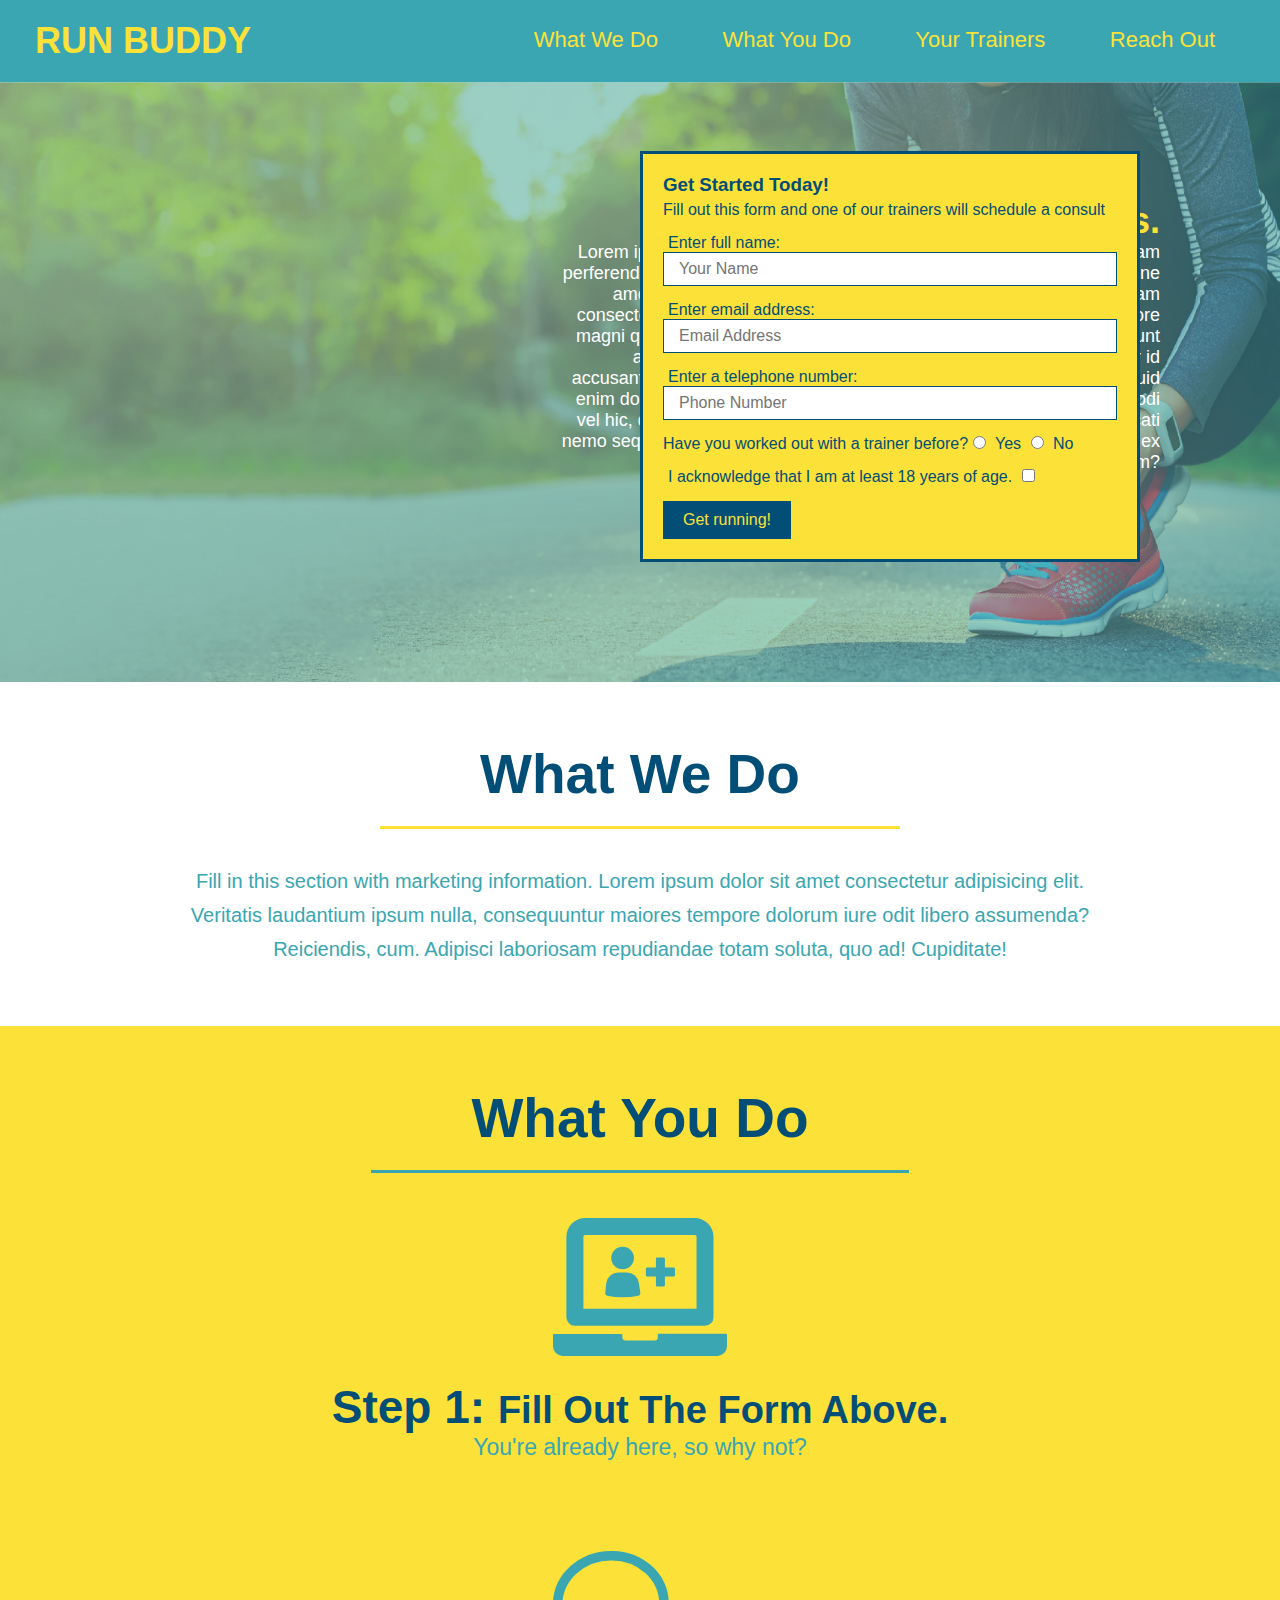
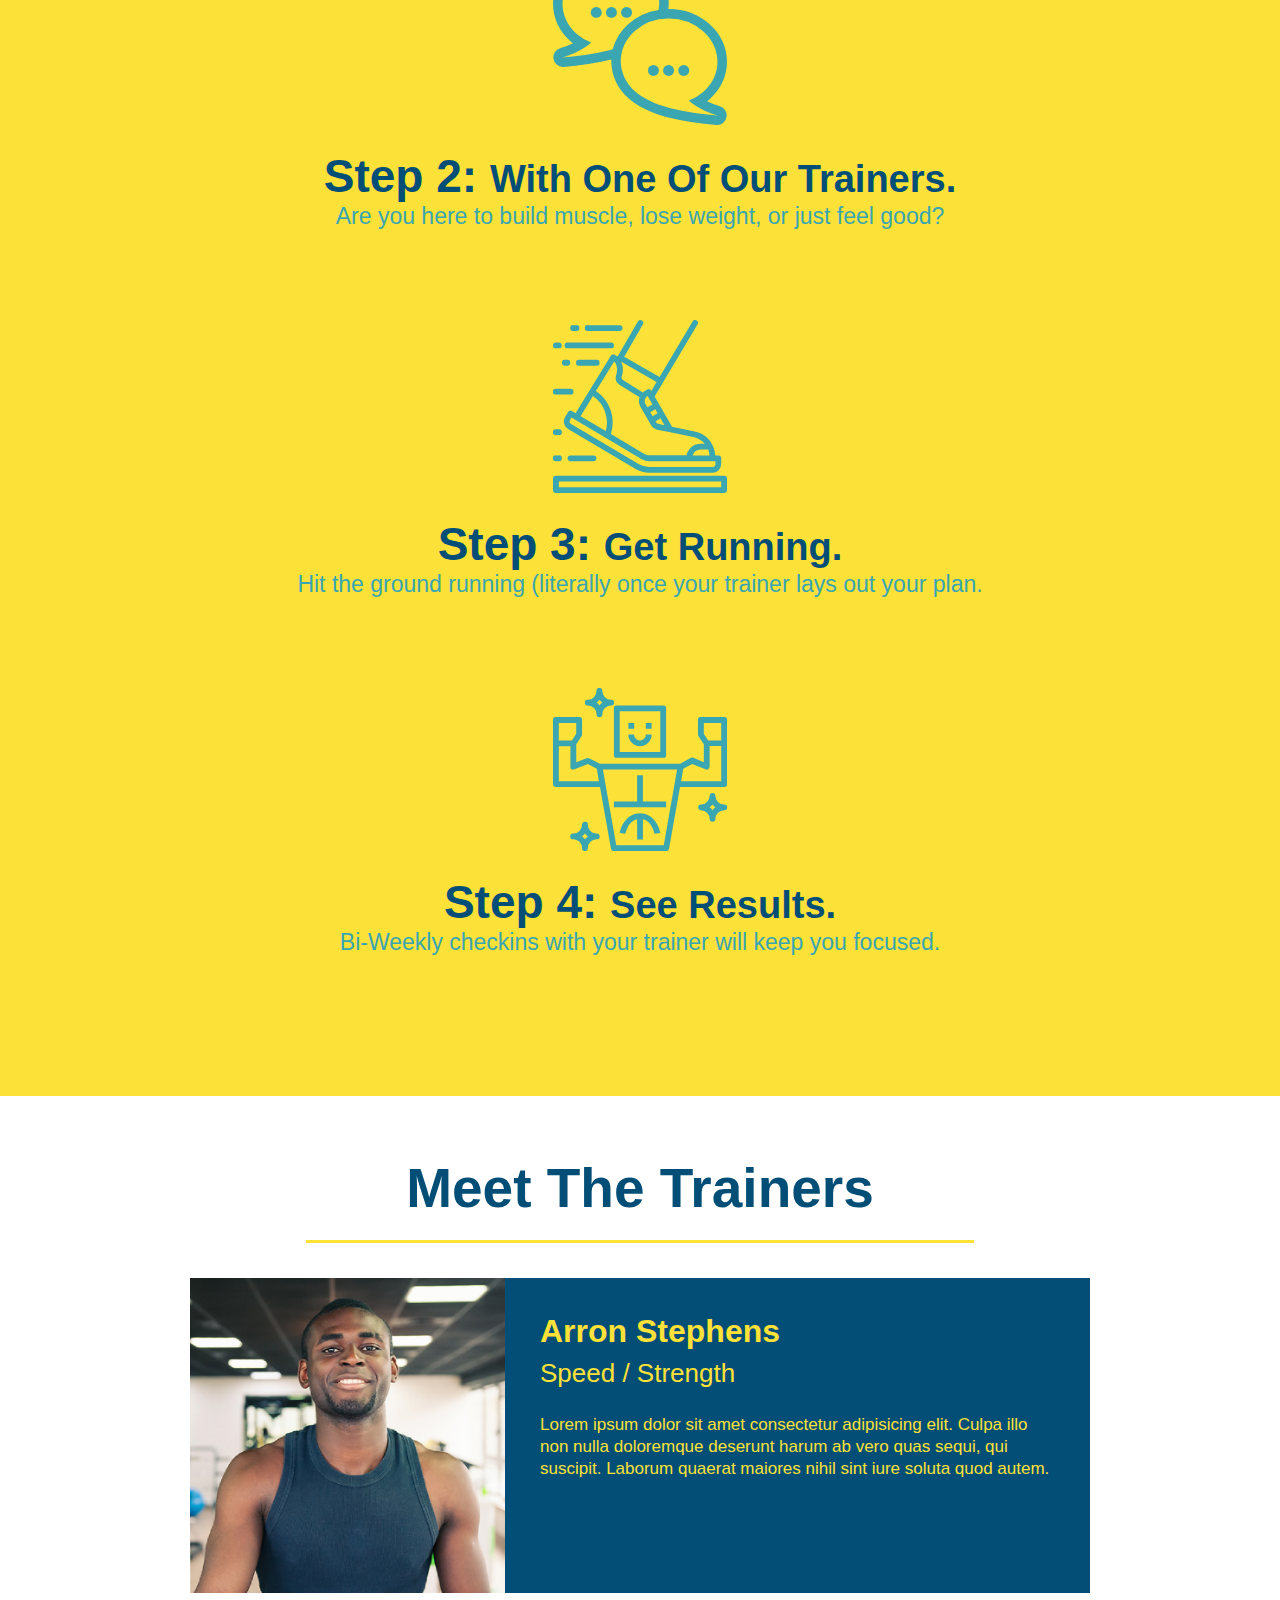
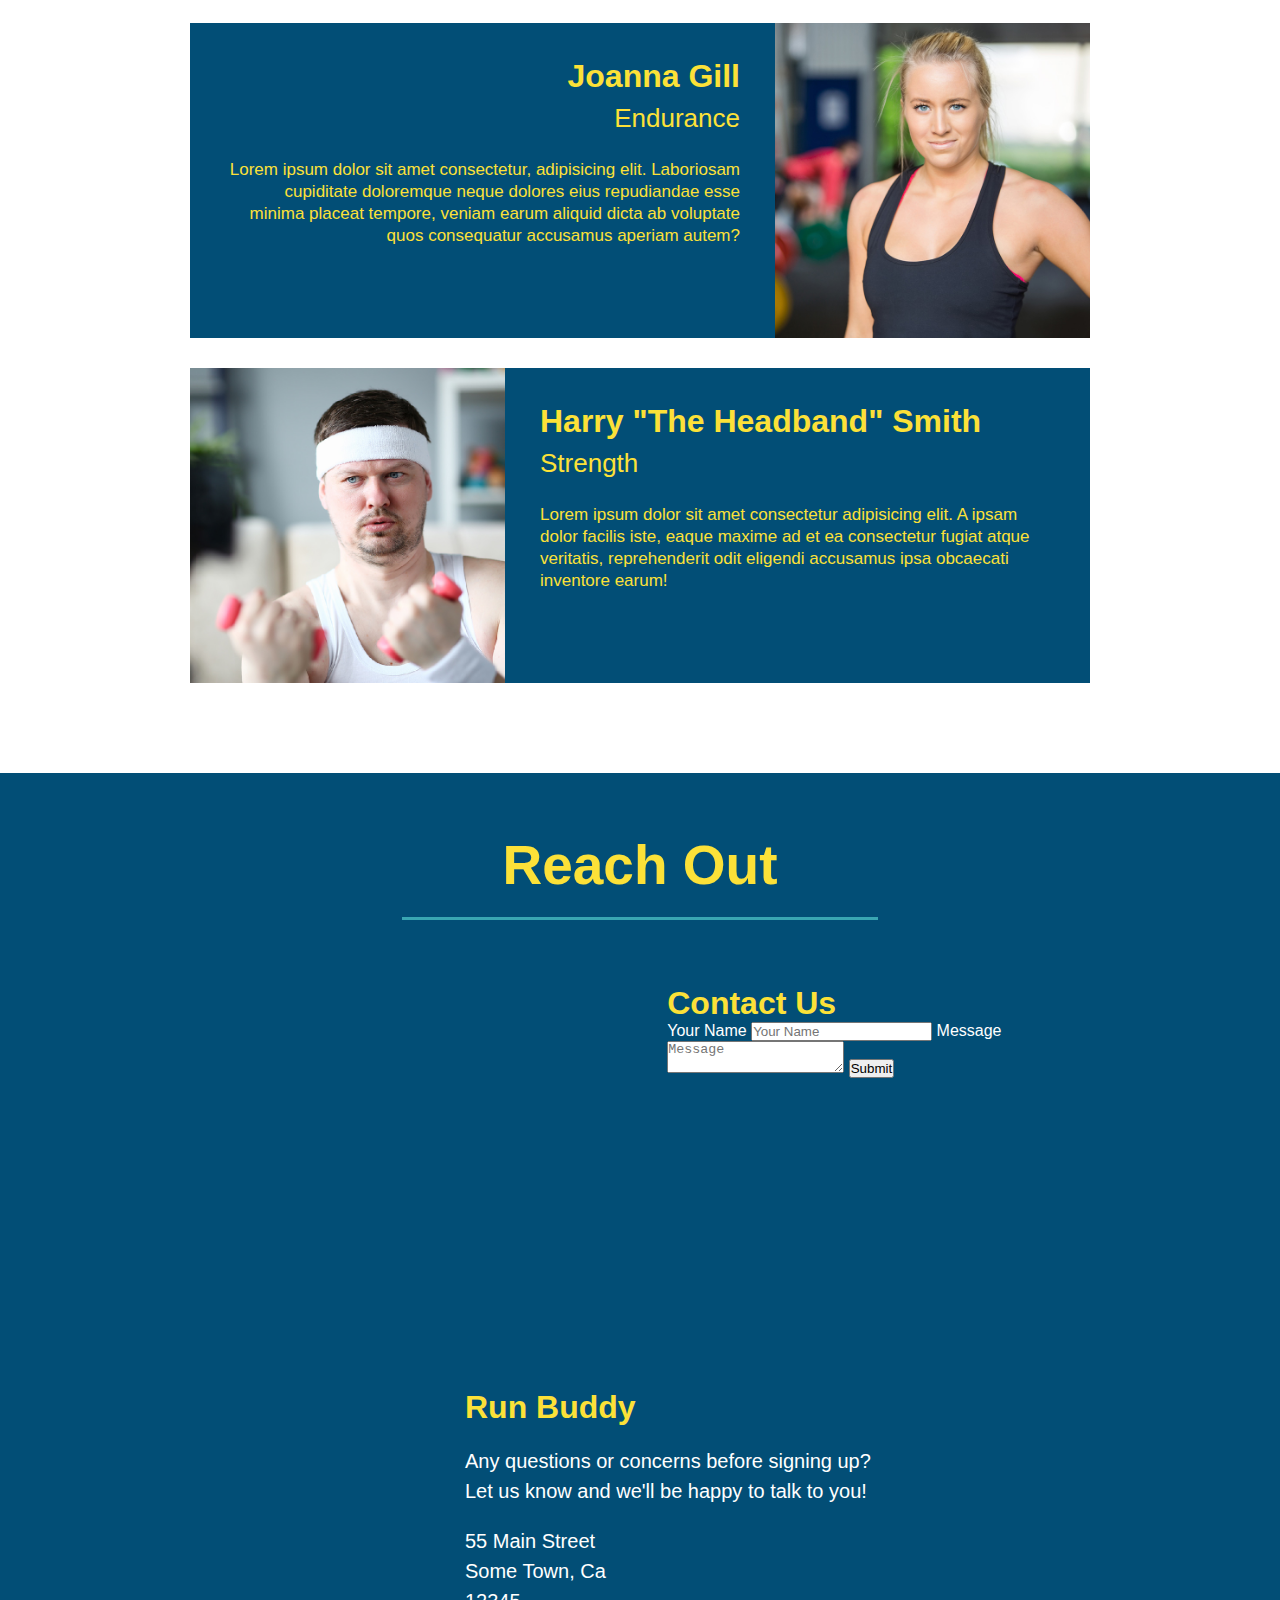
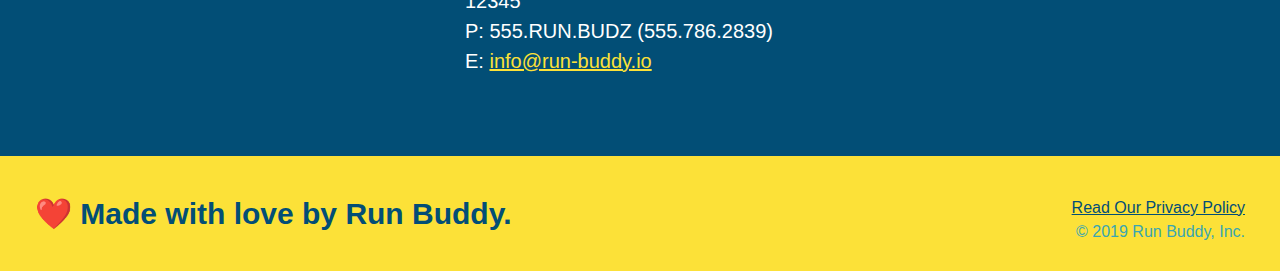
==== index.html @ aae684ea "add contact form" ====
<!DOCTYPE html>
<html lang="en">
    <head>
        <meta charset="UTF-8" />
        <link rel="stylesheet" href="./assets/css/style.css" />
               <title>Run Buddy</title>
    </head>
    <body>
        <header>
            <h1>
                <a href="/">RUN BUDDY</a>
            </h1>
            <nav>
                <!-- Unordered list Element-->
            <ul>
                    <!--List item element.-->
                <li>
                    <!-- Anchor element-->
                    <a href="#what-we-do">What We Do</a>
                </li>
                <li
                    ><a href="#what-you-do">What You Do</a>
                <li>
                    <a href="#your-trainers">Your Trainers</a>
                </li>
                <li>
                    <a href="#reach-out">Reach Out</a>
                </li>
            </ul>
            </nav>
        </header>

        <!-- hero.jumbotron-->
        <section class="hero">
            <div class="hero-cta">
                <h2>Start Building Habits.</h2>
                <p>Lorem ipsum, dolor sit amet consectetur adipisicing elit. Placeat non nam perferendis eligendi dolorem dolore ipsum exercitationem aut facilis ratione amet, eum asperiores, doloremque error, unde reiciendis nisi veniam consectetur doloribus qui! Hic ex impedit explicabo ab dignissimos dolore magni quidem in officia! Quam, enim minus. Voluptatem veritatis nesciunt animi expedita vitae minima delectus dicta neque autem tenetur id accusantium perspiciatis, porro fuga incidunt adipisci. Nobis neque aliquid enim dolore dignissimos consectetur ullam ipsam amet sint nostrum modi vel hic, dolor quas repudiandae id repellat laudantium, dolorum obcaecati nemo sequi harum ab! Voluptatem alias inventore odit dolorem. Eveniet, ex earum?</p>
            </div>
            <div class="hero-form">
                <h3>Get Started Today!</h3>
                <p>Fill out this form and one of our trainers will schedule a consult</p>
                <!--Add form element-->
                <form>
                    <label for="name">Enter full name:</label>
                    <input type="text" placeholder="Your Name" name="name" id="name" class="form-input" />
                    <label for="email">Enter email address:</label>
                    <input type="email" placeholder="Email Address" email="email" id="email" class="form-input" />
                    <label for="phone">Enter a telephone number:</label>
                    <input type="tel" placeholder="Phone Number" phone="phone" id="phone" class="form-input" />
                    <p>
                        Have you worked out with a trainer before?
                        <input type="radio" name ="trainer-confirm" id="traine-yes" />
                        <label for="trainer-yes">Yes</label>
                        <input type="radio" name="trainer-confirm" id="trainer-no" />
                        <label for="trainer-no">No</label>
                    </p>
                    <p>
                        <label for="checkbox" >
                        I acknowledge that I am at least 18 years of age.
                        </label>
                        <input type="checkbox" name="age-confirm" id="checkbox" />
                    </p>
                    <button type="submit">
                            Get running!
                    </button>
                </form>
            </div>

        </section>

        <!--'what we do" section'-->
        <section id="what-we-do" class="intro">
            <h2 class="section-title primary-border">What We Do</h2>
            <p>Fill in this section with marketing information. Lorem ipsum dolor sit amet consectetur adipisicing elit. Veritatis laudantium ipsum nulla, consequuntur maiores tempore dolorum iure odit libero assumenda? Reiciendis, cum. Adipisci laboriosam repudiandae totam soluta, quo ad! Cupiditate!</p>
        </section>

        <!--"what you do" section-->
        <section id="what-you-do" class="steps">
            <h2 class="section-title secondary-border">What You Do</h2>
        <div>
            <img src="./assets/images/step-1.svg" alt="" />
            <h3>Step 1: <span>Fill Out The Form Above.</span></h3>
            <p>You're already here, so why not?</p>
        </div>
        <div>
            <img src="./assets/images/step-2.svg" alt="">
            <h3>Step 2: <span>With One Of Our Trainers.</span></h3>
            <p>Are you here to build muscle, lose weight, or just feel good?</p>
        </div>
        <div>
            <img src="./assets/images/step-3.svg" alt="">
            <h3>Step 3: <span>Get Running.</span></h3>
            <p>Hit the ground running (literally once your trainer lays out your plan.</p>
        </div>
        <div>
            <img src="./assets/images/step-4.svg" alt="">
            <h3>Step 4: <span>See Results.</span></h3>
            <p>Bi-Weekly checkins with your trainer will keep you focused.</p>
        </div>
    </section>
        <!--"meet the trainers" section-->
        <section id="your-trainers" class="trainers">
            <h2 class="section-title primary-border">Meet The Trainers</h2>
            <article class="trainer">
                <img src="./assets/images/trainer-1.jpg" alt="Arron Stephens in his workout clothes, ready to pump iron" />
                <div class="trainer-bio text-left">
                <h3>Arron Stephens</h3>
                <h4>Speed / Strength</h4>
                <p>Lorem ipsum dolor sit amet consectetur adipisicing elit. Culpa illo non nulla doloremque deserunt harum ab vero quas sequi, qui suscipit. Laborum quaerat maiores nihil sint iure soluta quod autem.</p>
                </div>
            </article>
            <article class="trainer">
                <div class="trainer-bio text-right">
                    <h3>Joanna Gill</h3>
                    <h4>Endurance</h4>
                    <p>Lorem ipsum dolor sit amet consectetur, adipisicing elit. Laboriosam cupiditate doloremque neque dolores eius repudiandae esse minima placeat tempore, veniam earum aliquid dicta ab voluptate quos consequatur accusamus aperiam autem?</p>
                </div>
                    <img src="./assets/images/trainer-2.jpg" alt="Joanna Gill cooling off after a workout" />
            </article>
            <article class="trainer">
                <img src="./assets/images/trainer-3.jpg" alt="Harry Smith wearing a headband and lifitng comically small pink weights" />
                <div class="trainer-bio text-left">
                    <h3>Harry "The Headband" Smith</h3>
                    <h4>Strength</h4>
                    <p>Lorem ipsum dolor sit amet consectetur adipisicing elit. A ipsam dolor facilis iste, eaque maxime ad et ea consectetur fugiat atque veritatis, reprehenderit odit eligendi accusamus ipsa obcaecati inventore earum!</p>
                </div>

            </article>
        </section>

        <!--"reach out" section-->
        <section id="reach-out" class="contact">
            <h2 class="section-title secondary-border">Reach Out</h2>
            <div class="contact-info">
                <iframe src="https://www.google.com/maps/embed?pb=!1m18!1m12!1m3!1d3501.052018354399!2d-81.22519898357915!3d28.658161082407823!2m3!1f0!2f0!3f0!3m2!1i1024!2i768!4f13.1!3m3!1m2!1s0x88e769babd77160d%3A0x590ddacf5261323c!2sMelken%20Solutions!5e0!3m2!1sen!2sus!4v1629333777245!5m2!1sen!2sus" style="border:0;" allowfullscreen="" loading="lazy">
                </iframe>
            <div class="contact-form">
                 <h3>Contact Us</h3>
                    <form>
                        <label for="contact-name">Your Name</label>
                        <input type="text" id="contact-name" placeholder="Your Name" />
                        <label for="contact-message">Message</label>
                        <textarea id="contact-message" placeholder="Message" ></textarea>
                        <button type="submit">Submit</button>
                 </form>
            </div>
           
            <div>
                <h3>Run Buddy</h3>
                <p>Any questions or concerns before signing up?
                <br />
                Let us know and we'll be happy to talk to you!
            </p>
            <address>
                55 Main Street <br />
                Some Town, Ca <br />
                12345 <br />
                P: 555.RUN.BUDZ (555.786.2839) <br />
                E: <a href="mailto:info@runbuddy.io">info@run-buddy.io</a>
            </address>
            </div>
        
        </section>

        <!--footer-->
        <footer>
            <h2>❤️ Made with love by Run Buddy.</h2>
            <div>
                <a href="privacy-policy.html">Read Our Privacy Policy</a><br />
                &copy; 2019 Run Buddy, Inc.
            </div>
        </footer>
    </body> 
</html>
---- assets/css/style.css ----
* {
    margin: 0;
    padding: 0;
    box-sizing: border-box;
}
body {
    /* more on this crazy alphanumerical value in a minute! */
    color: #39a6b2;
    font-family: Arial, Helvetica, sans-serif;
    }
    /* apply styles to <header> */
header {
        padding: 20px 35px;
        background-color: #39a6b2;
    }
header h1 {
    font-weight: bold;
    font-size: 36px;
    color: #fce138;
    margin: 0;
    display: inline;
}
header a {
    text-decoration: none;
    color: #fce138;
}
header nav {
    float: right;
    margin: 7px 0;
}
header nav ul li {
    display: inline;
}
header nav ul li a {
    margin: 0 30px;
    font-weight: lighter;
    font-size: 22px;
}
footer {
    background: #fce138;
    width: 100%;
    padding: 40px 35px;
}
footer h2 {
    display: inline;
    color: #024e76;
    font-size: 30px;
    margin: 0;
}
footer div {
    float: right;
    line-height: 1.5;
    text-align: right;
}
footer a {
    color: #024e76;
}
section {
    padding: 60px;
}
/* Hero Style Start */
.hero {
    background-image: url("../images/hero-bg.jpg");
    height: 600px;
    background-size: cover;
    background-position: center;
    position: relative;
    }
/* Hero Style End */
/*Hero Form Start */
.hero-cta {
    text-align: right;
    color: white;
    margin-top: 5%;
    width: 600px;
    margin-left: 500px;
    font-size: 18px;
}
.hero-cta h2 {
    font-style: italic, strong;
    color: #fce138;
    font-size: 36px;
    text-align: right;
    text-w
}
.hero-form {
    background-color: #fce138;
    padding: 20px;
    width: 500px;
    color: #024e76;
    border-style: solid;
    border-width: 3px;
    border-color: #024e76;
    position:absolute;
    bottom: 120px;
    right: 140px;
}
.hero form h3 {
    font-size: 24px;
    margin: 0;
}
.hero-form p {
    margin: 5px 0 15px 0;
}
.form-input {
    border: 1px solid #024e76;
    display: block;
    padding: 7px 15px;
    font-size: 16px;
    color: #024e76;
    width: 100%;
    margin-bottom: 15px;
}
.hero-form label {
    margin: 0 5px;
}
.hero-form button {
    color: #fce138;
    background-color: #024e76;
    border: none;
    padding: 10px 20px;
    font-size: 16px;
}
/* Hero Styles end */
.intro {
    text-align: center;
}

.intro p {
    line-height: 1.7;
    color: #39a6b2;
    width: 80%;
    font-size: 20px;
    margin: 0 auto;
}
.steps {
    text-align: center;
    background: #fce138;
}
.section-title {
    font-size: 55px;
    color: #024e76;
    margin-bottom: 35px;
    padding: 0 100px 20px 100px;
    display: inline-block;
    border-bottom: 3px solid;
}
.primary-border {
    border-color: #fce138;
}
.secondary-border {
    border-color: #39a6b2;
}
.steps div {
    margin-bottom: 80px;
}
.steps img {
    width: 15%;
    margin: 10px 0;
}
.steps h3 {
    color: #024e76;
    font-size: 46px;
    margin-top: 10px;
}
.steps p {
    color: #39a6b2;
    font-size: 23px;
}
.steps span {
    font-size: 38px;
}
/*trainer styles*/
.trainers {
    text-align: center;
}
.trainer {
    width: 900px;
    margin: 0 auto 30px auto;
    background: #024e76;
    color: #fce138;
    overflow: auto;
}
.trainer img {
    width: 35%;
    float: left;
}
.trainer-bio {
    padding: 35px;
    float: left;
    width: 65%;
}
.text-left {
    text-align: left;
}
.text-right {
    text-align: right;
}
.trainer-bio h3 {
    font-size: 32px;
    margin-bottom: 8px;
}
.trainer-bio h4 {
    font-weight: lighter;
    font-size: 26px;
    margin-bottom: 25px;
}
.trainer-bio p {
    font-size: 17px;
    line-height: 1.3;
}
/*reach out section*/
.contact {
    text-align: center;
    background: #024e76;
}
.contact h2 {
   color:#fce138;
}
/* iframe styling */
.contact-info iframe {
    width: 400px;
    height: 400px;
}
.contact-info div {
    width: 410px;
    display: inline-block;
    vertical-align: top;
    text-align: left;
    margin: 30px 0 0 60px;
    color: white;
}
.contact-info h3 {
    color: #fce138;
    font-size: 32px;
}
.contact-info p, .contact-info address {
    margin: 20px 0;
    line-height: 1.5;
    font-size: 20px;
    font-style: normal;
}
.contact-info a {
    color: #fce138;
}
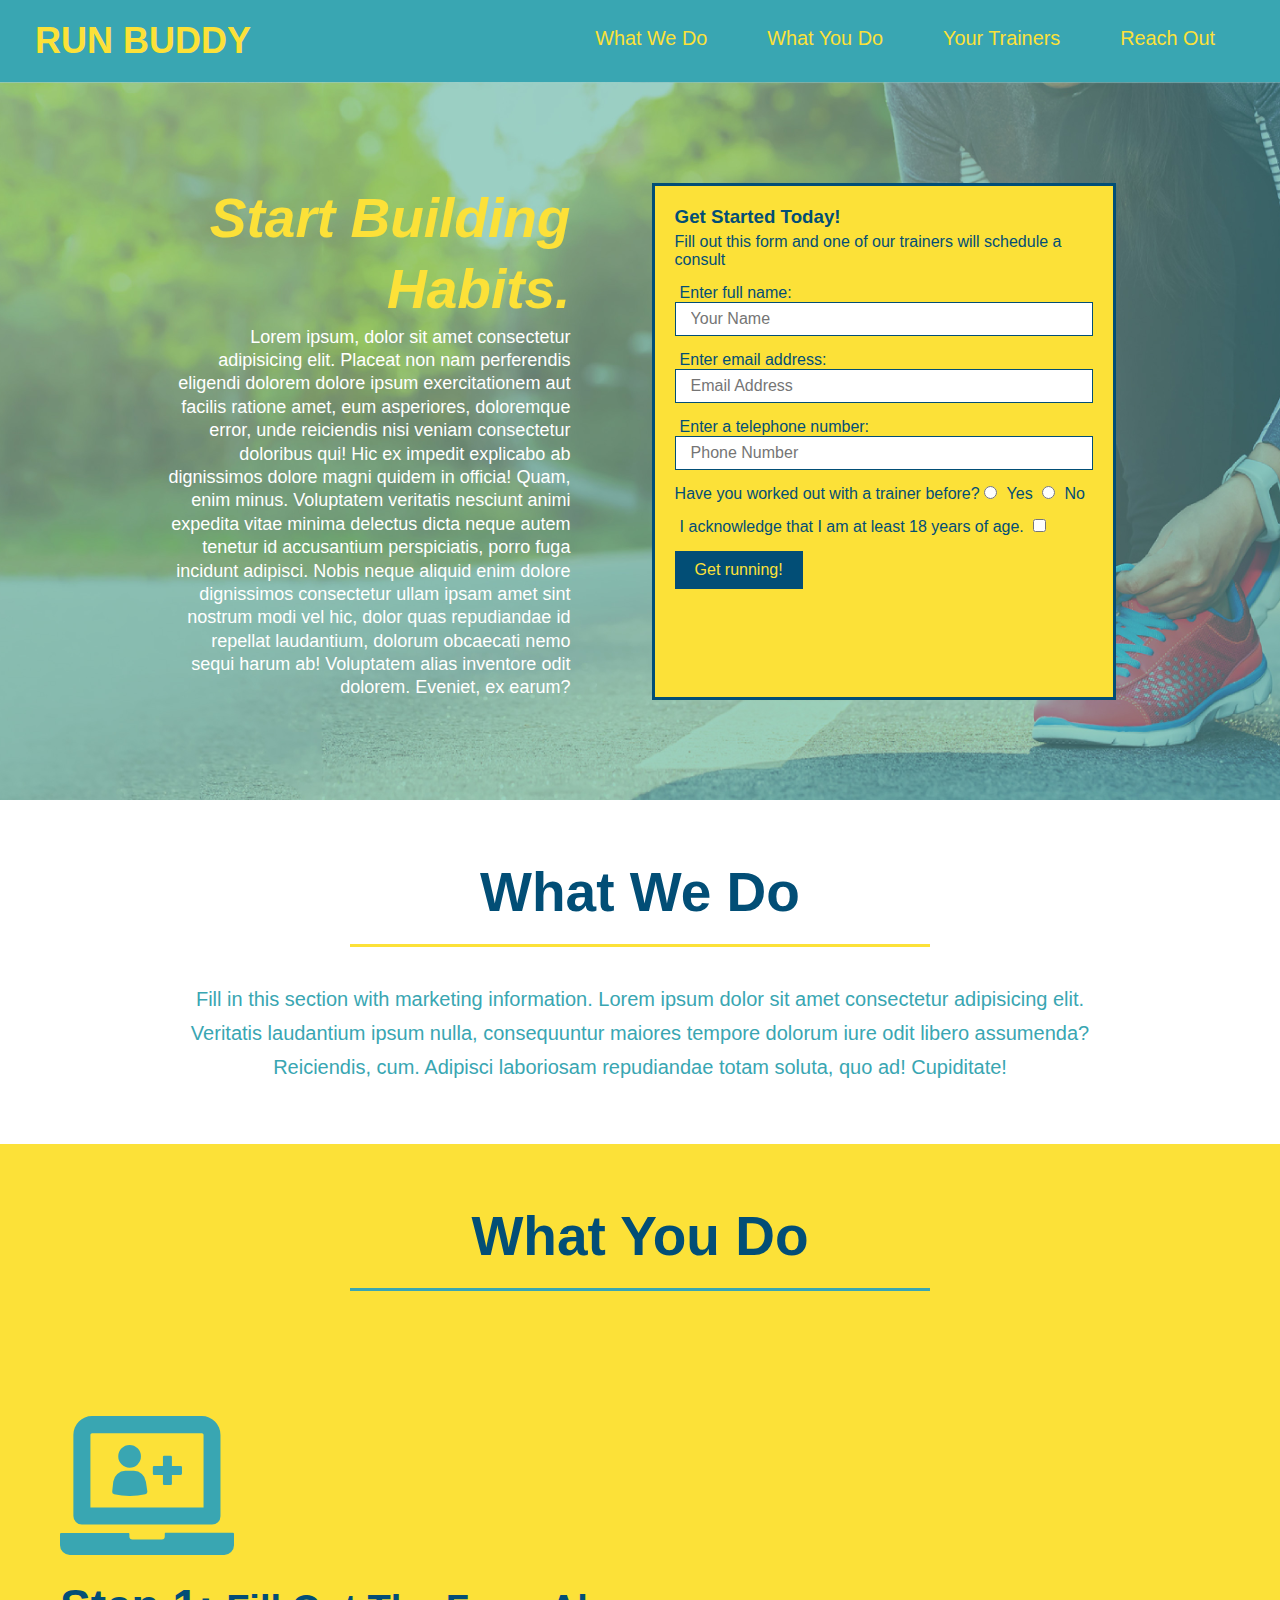
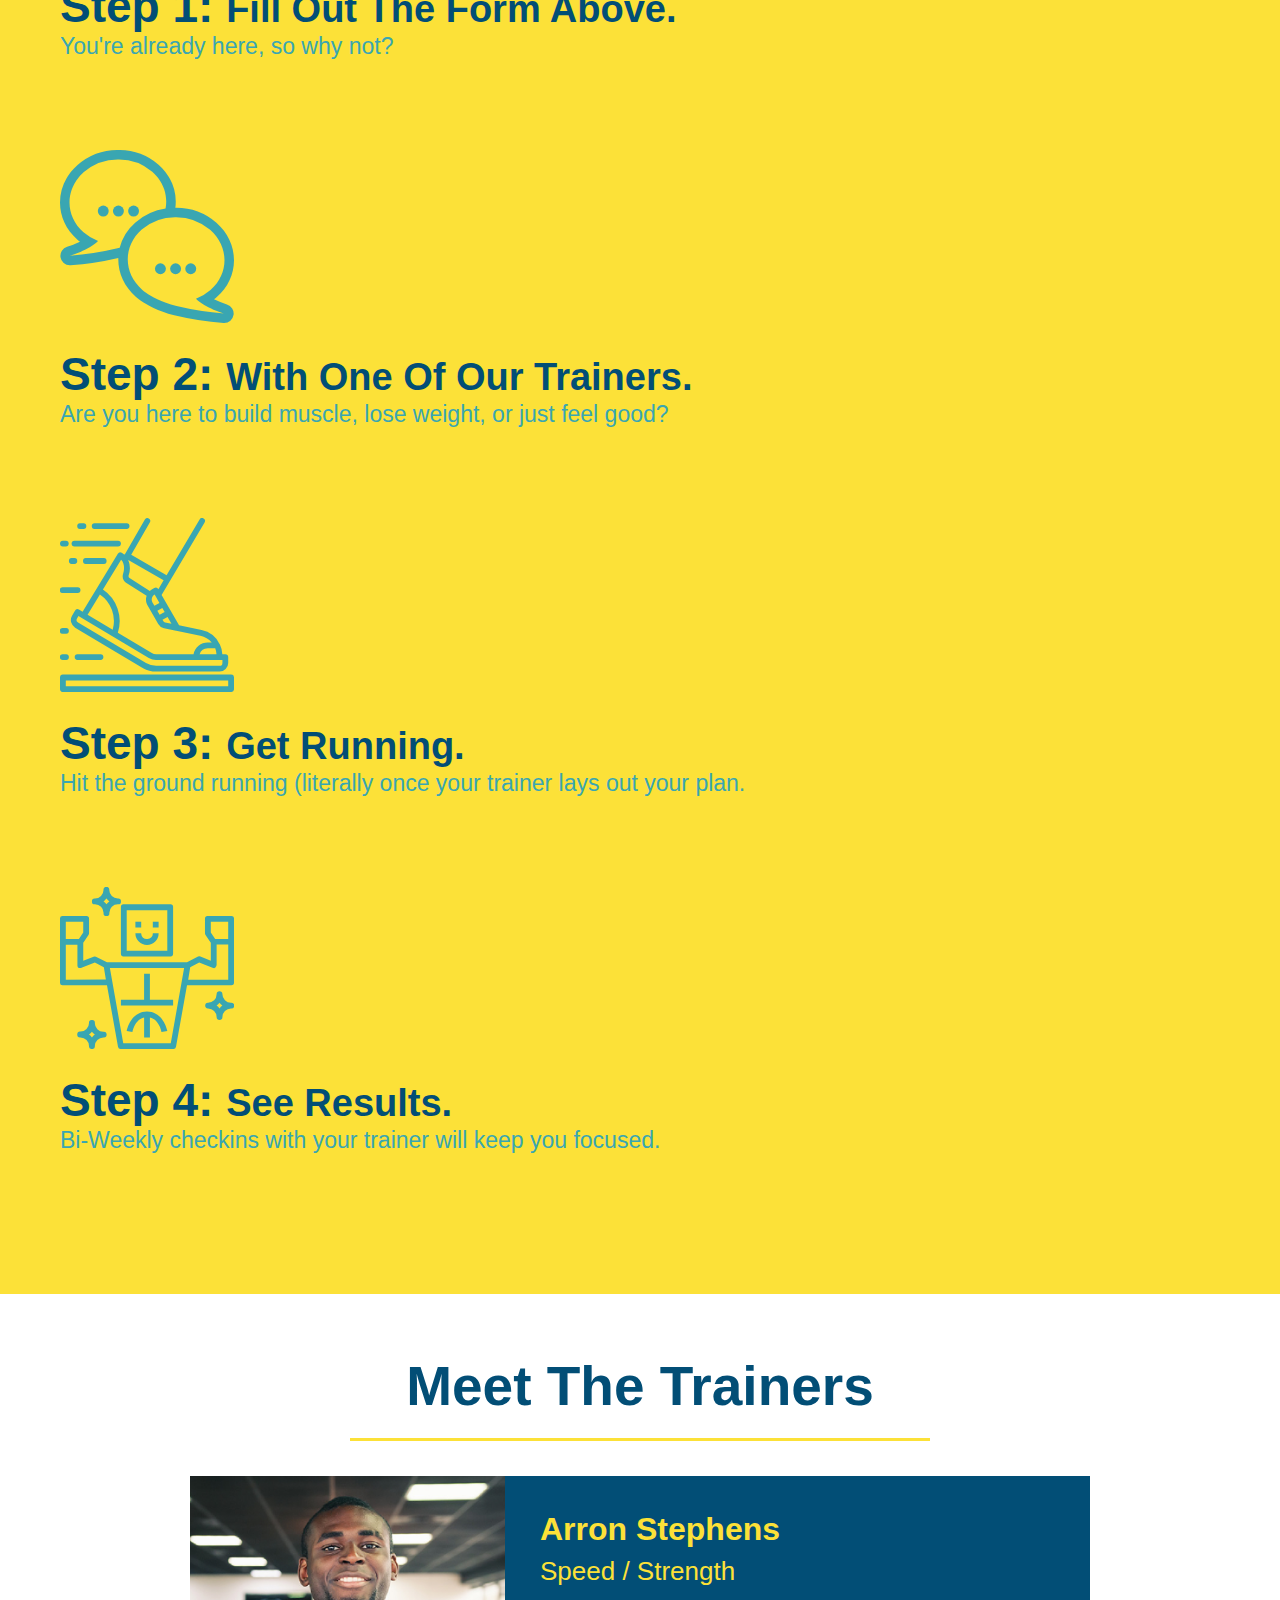
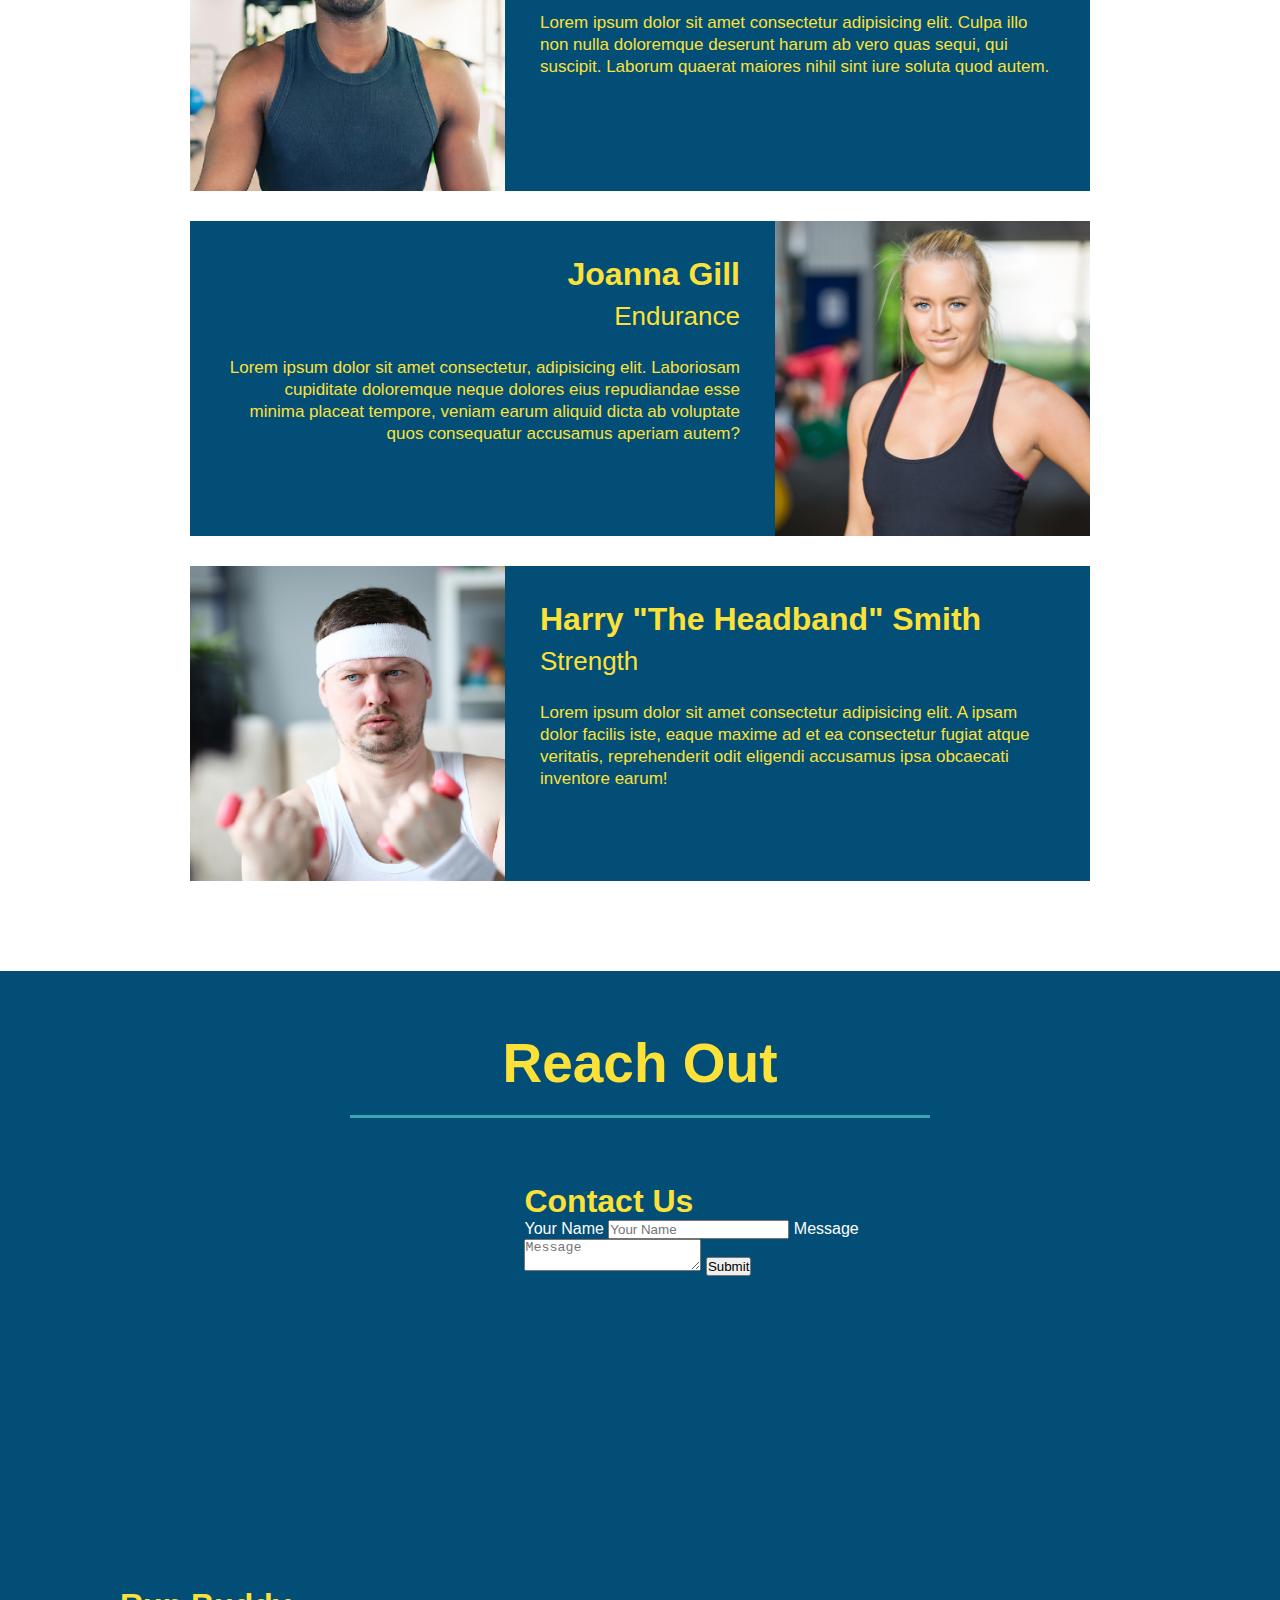
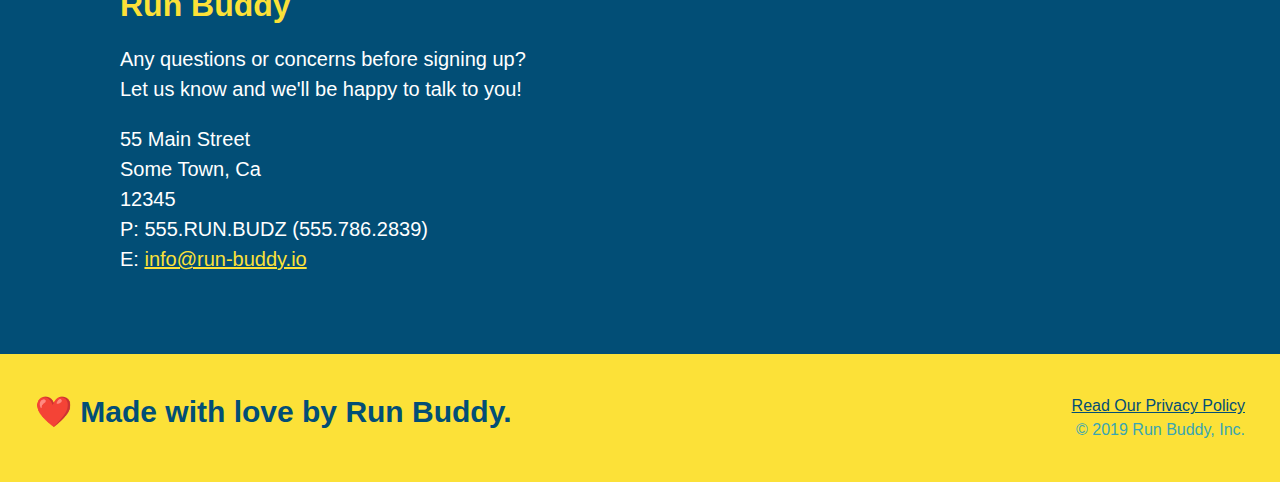
==== commit bf502815: "added flex classes and refactored the CSS to make website more mobile friendly" ====
--- a/index.html
+++ b/index.html
@@ -70,13 +70,18 @@
 
         <!--'what we do" section'-->
         <section id="what-we-do" class="intro">
+          <div class="flex-row">
             <h2 class="section-title primary-border">What We Do</h2>
-            <p>Fill in this section with marketing information. Lorem ipsum dolor sit amet consectetur adipisicing elit. Veritatis laudantium ipsum nulla, consequuntur maiores tempore dolorum iure odit libero assumenda? Reiciendis, cum. Adipisci laboriosam repudiandae totam soluta, quo ad! Cupiditate!</p>
+          </div>
+          <div class="flex-row"> <p>Fill in this section with marketing information. Lorem ipsum dolor sit amet consectetur adipisicing elit. Veritatis laudantium ipsum nulla, consequuntur maiores tempore dolorum iure odit libero assumenda? Reiciendis, cum. Adipisci laboriosam repudiandae totam soluta, quo ad! Cupiditate!</p></div>
+           
         </section>
 
         <!--"what you do" section-->
         <section id="what-you-do" class="steps">
+         <div class="flex-row">
             <h2 class="section-title secondary-border">What You Do</h2>
+         </div>
         <div>
             <img src="./assets/images/step-1.svg" alt="" />
             <h3>Step 1: <span>Fill Out The Form Above.</span></h3>
@@ -100,7 +105,9 @@
     </section>
         <!--"meet the trainers" section-->
         <section id="your-trainers" class="trainers">
+        <div class="flex-row">
             <h2 class="section-title primary-border">Meet The Trainers</h2>
+        </div>
             <article class="trainer">
                 <img src="./assets/images/trainer-1.jpg" alt="Arron Stephens in his workout clothes, ready to pump iron" />
                 <div class="trainer-bio text-left">
@@ -130,7 +137,9 @@
 
         <!--"reach out" section-->
         <section id="reach-out" class="contact">
+            <div class="flex-row">
             <h2 class="section-title secondary-border">Reach Out</h2>
+        </div>
             <div class="contact-info">
                 <iframe src="https://www.google.com/maps/embed?pb=!1m18!1m12!1m3!1d3501.052018354399!2d-81.22519898357915!3d28.658161082407823!2m3!1f0!2f0!3f0!3m2!1i1024!2i768!4f13.1!3m3!1m2!1s0x88e769babd77160d%3A0x590ddacf5261323c!2sMelken%20Solutions!5e0!3m2!1sen!2sus!4v1629333777245!5m2!1sen!2sus" style="border:0;" allowfullscreen="" loading="lazy">
                 </iframe>
--- a/assets/css/style.css
+++ b/assets/css/style.css
@@ -12,43 +12,50 @@
 header {
         padding: 20px 35px;
         background-color: #39a6b2;
+        display: flex;
+        justify-content: space-between;
+        flex-wrap: wrap;
     }
 header h1 {
     font-weight: bold;
+    margin: 0;
     font-size: 36px;
     color: #fce138;
-    margin: 0;
-    display: inline;
-}
+    }
 header a {
     text-decoration: none;
     color: #fce138;
 }
 header nav {
-    float: right;
     margin: 7px 0;
 }
-header nav ul li {
-    display: inline;
+header nav ul {
+    display: flex;
+    flex-wrap: wrap;
+    justify-content: space-between;
+    align-items: center;
+    list-style: none;
 }
 header nav ul li a {
     margin: 0 30px;
     font-weight: lighter;
-    font-size: 22px;
-}
+    font-size: 1.55vw;
+}
+/*Footer Section*/
 footer {
+    display: flex;
     background: #fce138;
+    justify-content: space-between;
+    flex-wrap: wrap;
     width: 100%;
     padding: 40px 35px;
 }
 footer h2 {
-    display: inline;
     color: #024e76;
     font-size: 30px;
     margin: 0;
 }
 footer div {
-    float: right;
     line-height: 1.5;
     text-align: right;
 }
@@ -58,43 +65,42 @@
 section {
     padding: 60px;
 }
+/*End Footer Section*/
+
 /* Hero Style Start */
 .hero {
     background-image: url("../images/hero-bg.jpg");
-    height: 600px;
     background-size: cover;
     background-position: center;
-    position: relative;
+    display: flex;
+    justify-content: center;
+    flex-wrap: wrap;
     }
 /* Hero Style End */
 /*Hero Form Start */
 .hero-cta {
+    width: 35%;
     text-align: right;
-    color: white;
-    margin-top: 5%;
-    width: 600px;
-    margin-left: 500px;
+    margin: 3.5%;
+    color: #fff;
     font-size: 18px;
+    line-height: 1.3;
 }
 .hero-cta h2 {
-    font-style: italic, strong;
-    color: #fce138;
-    font-size: 36px;
-    text-align: right;
-    text-w
+    font-style: italic;
+    font-size: 55px;
+    color: #fce138;
 }
 .hero-form {
     background-color: #fce138;
     padding: 20px;
-    width: 500px;
     color: #024e76;
     border-style: solid;
     border-width: 3px;
     border-color: #024e76;
-    position:absolute;
-    bottom: 120px;
-    right: 140px;
-}
+    width: 40%;
+    margin: 3.5%;
+    }
 .hero form h3 {
     font-size: 24px;
     margin: 0;
@@ -122,28 +128,25 @@
     font-size: 16px;
 }
 /* Hero Styles end */
-.intro {
-    text-align: center;
-}
-
 .intro p {
     line-height: 1.7;
     color: #39a6b2;
     width: 80%;
     font-size: 20px;
     margin: 0 auto;
+    text-align: center;
 }
 .steps {
-    text-align: center;
     background: #fce138;
 }
 .section-title {
     font-size: 55px;
     color: #024e76;
-    margin-bottom: 35px;
-    padding: 0 100px 20px 100px;
-    display: inline-block;
     border-bottom: 3px solid;
+    padding-bottom: 20px;
+    text-align: center;
+    margin: 0 auto 35px auto;
+    width: 50%;
 }
 .primary-border {
     border-color: #fce138;
@@ -172,7 +175,7 @@
 }
 /*trainer styles*/
 .trainers {
-    text-align: center;
+    
 }
 .trainer {
     width: 900px;
@@ -211,7 +214,7 @@
 }
 /*reach out section*/
 .contact {
-    text-align: center;
+    
     background: #024e76;
 }
 .contact h2 {
@@ -243,3 +246,6 @@
 .contact-info a {
     color: #fce138;
 }
+.flex-row {
+    display: flex;
+}
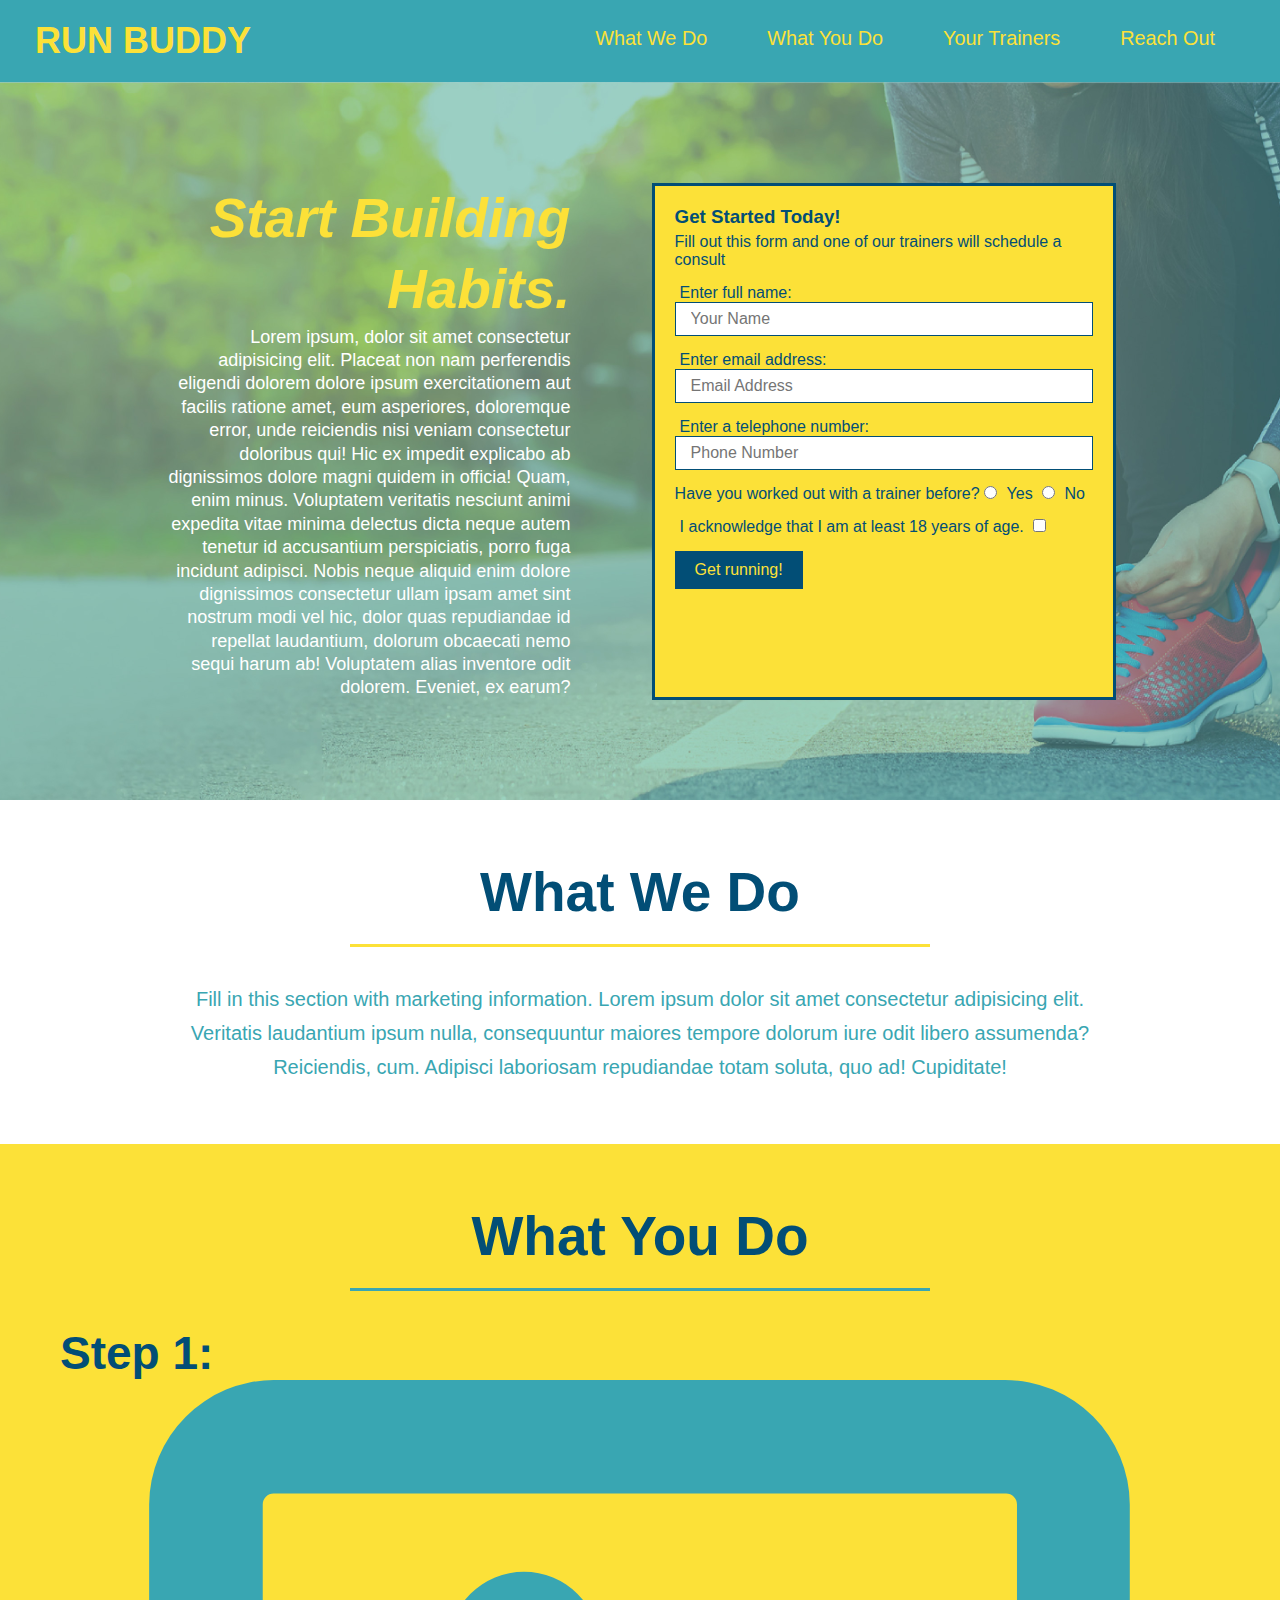
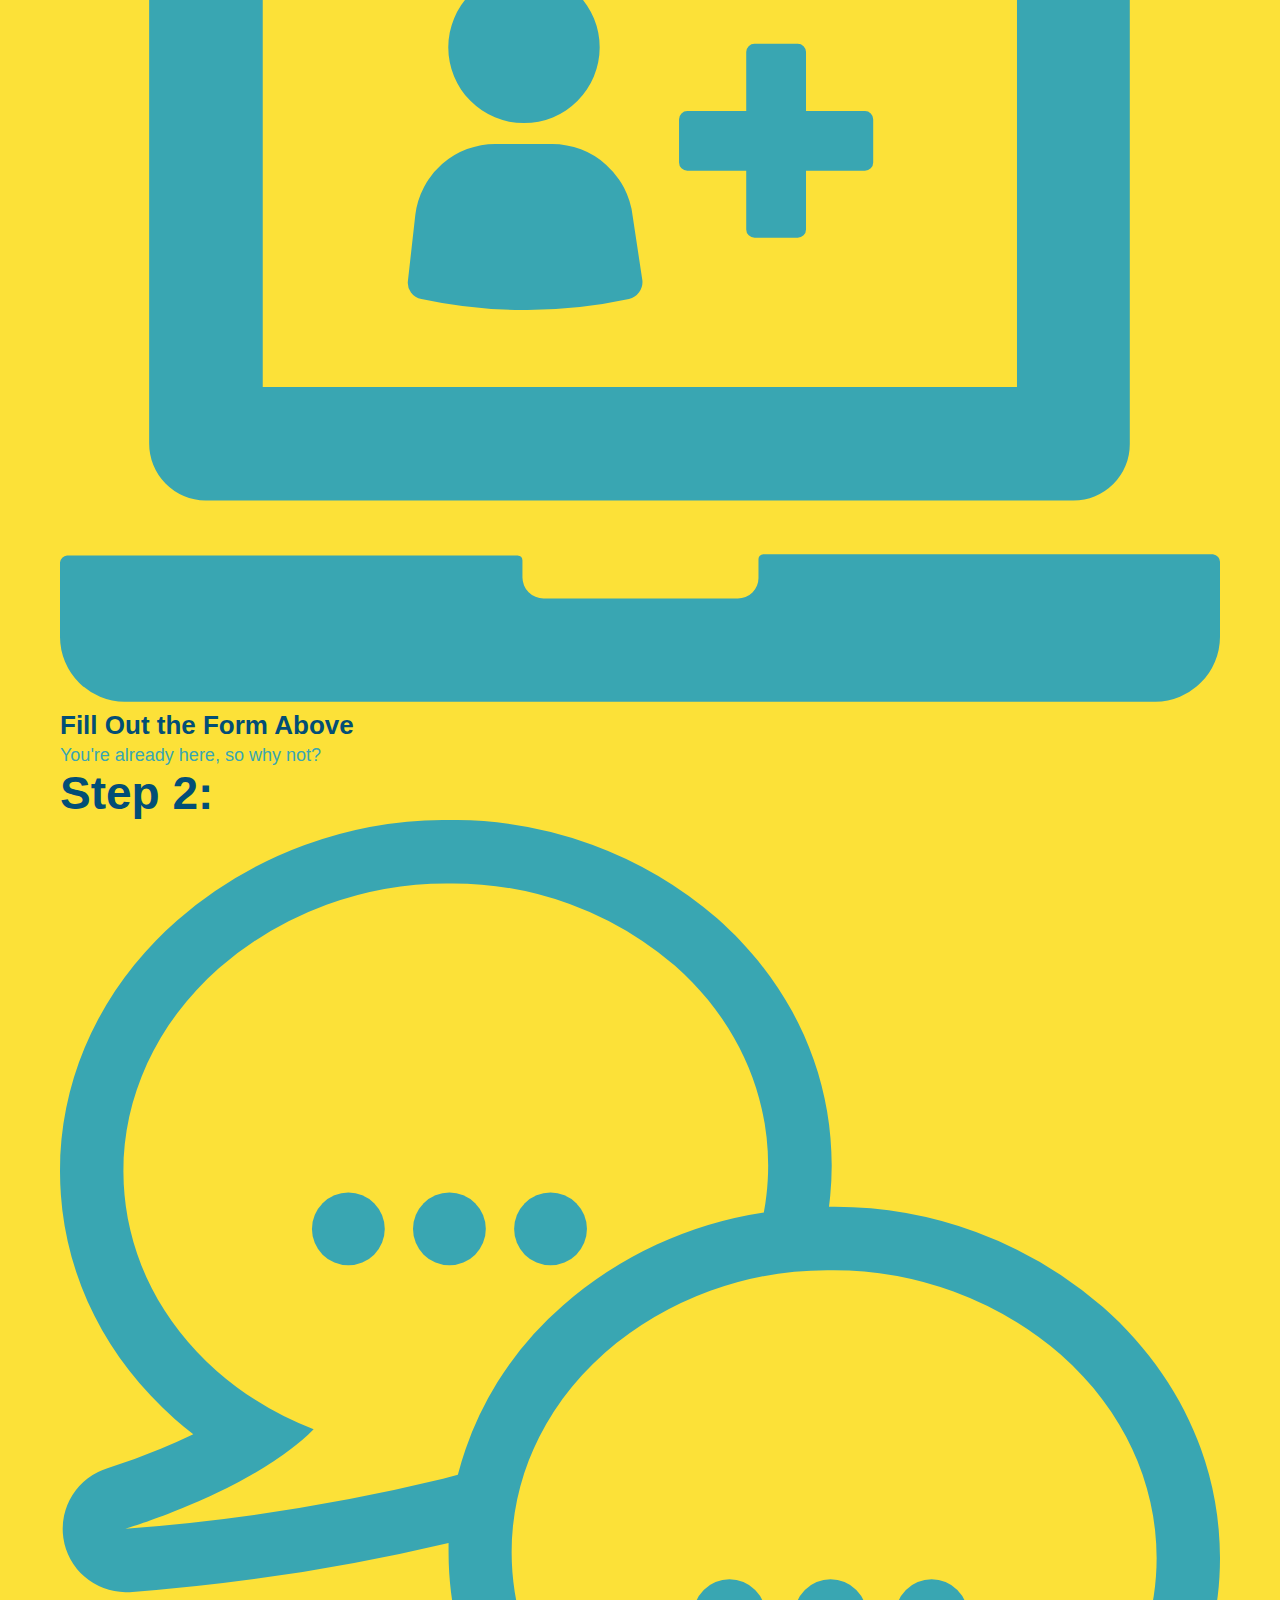
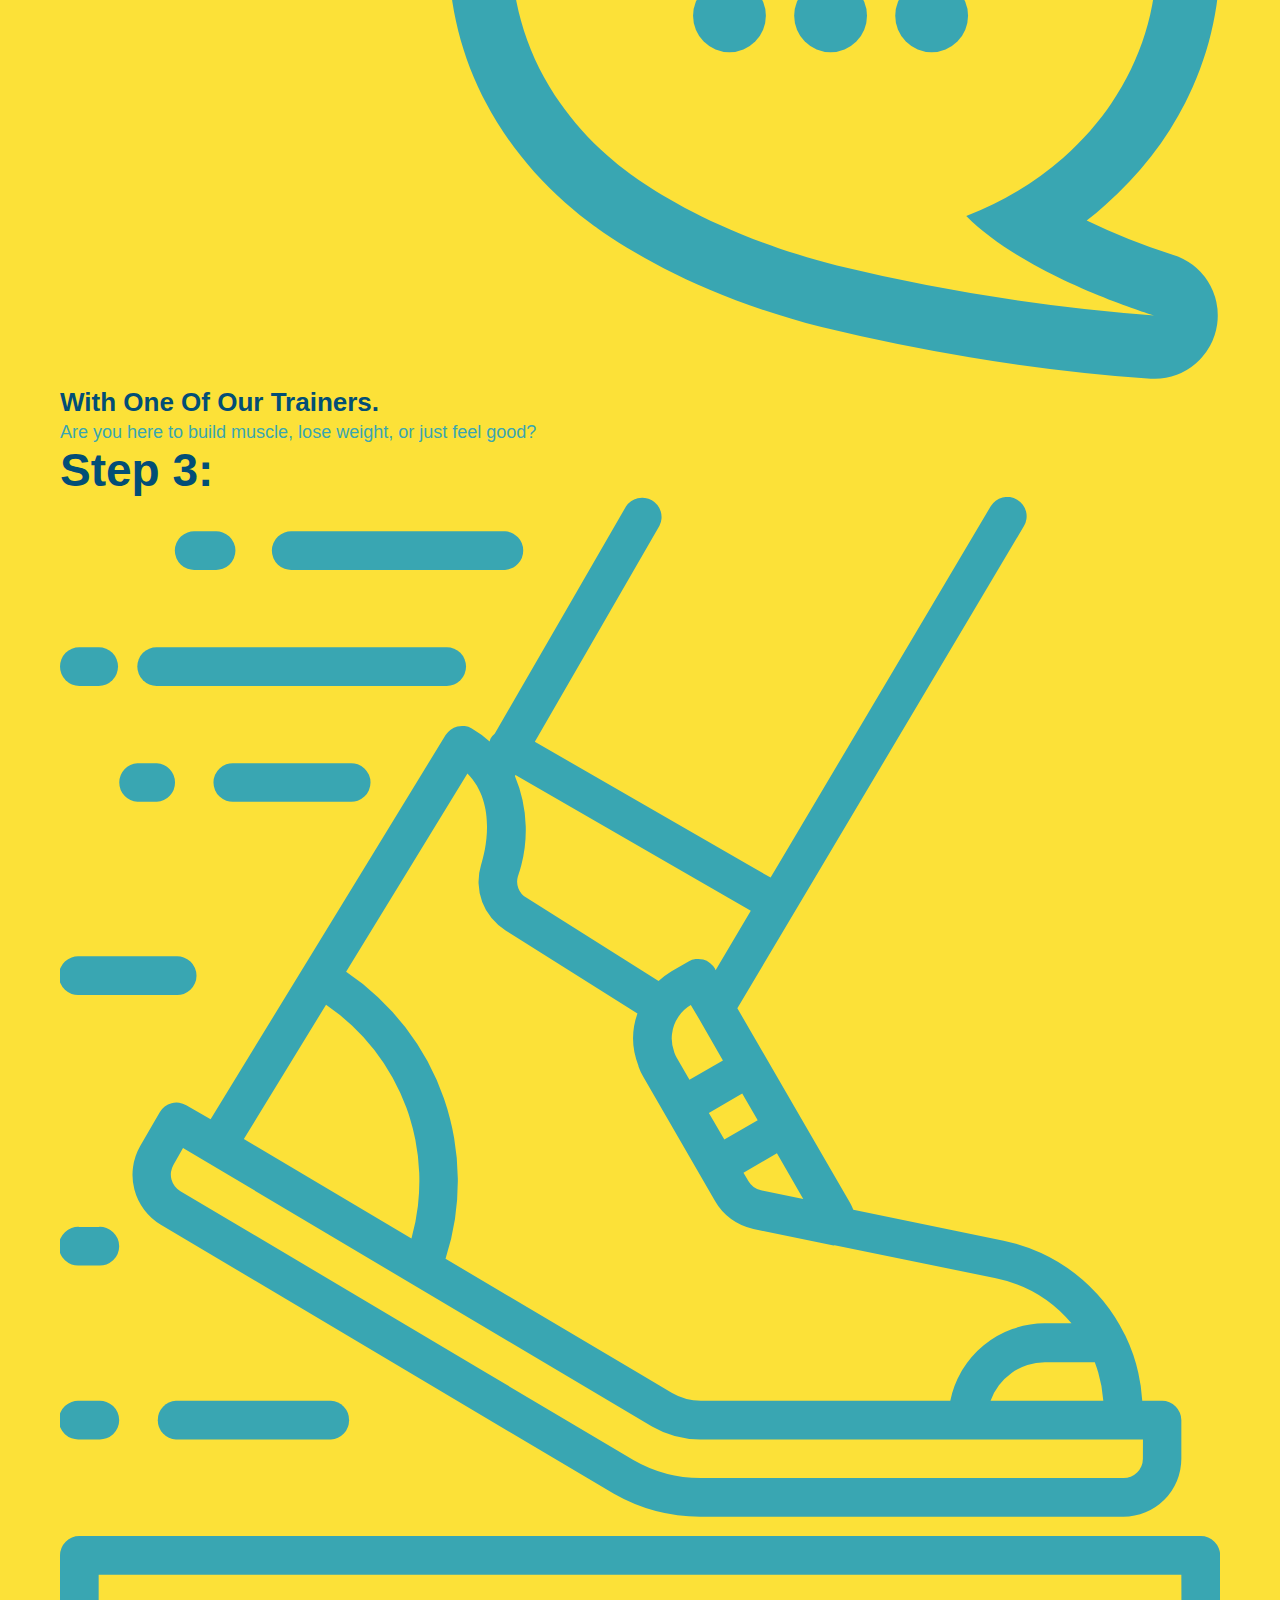
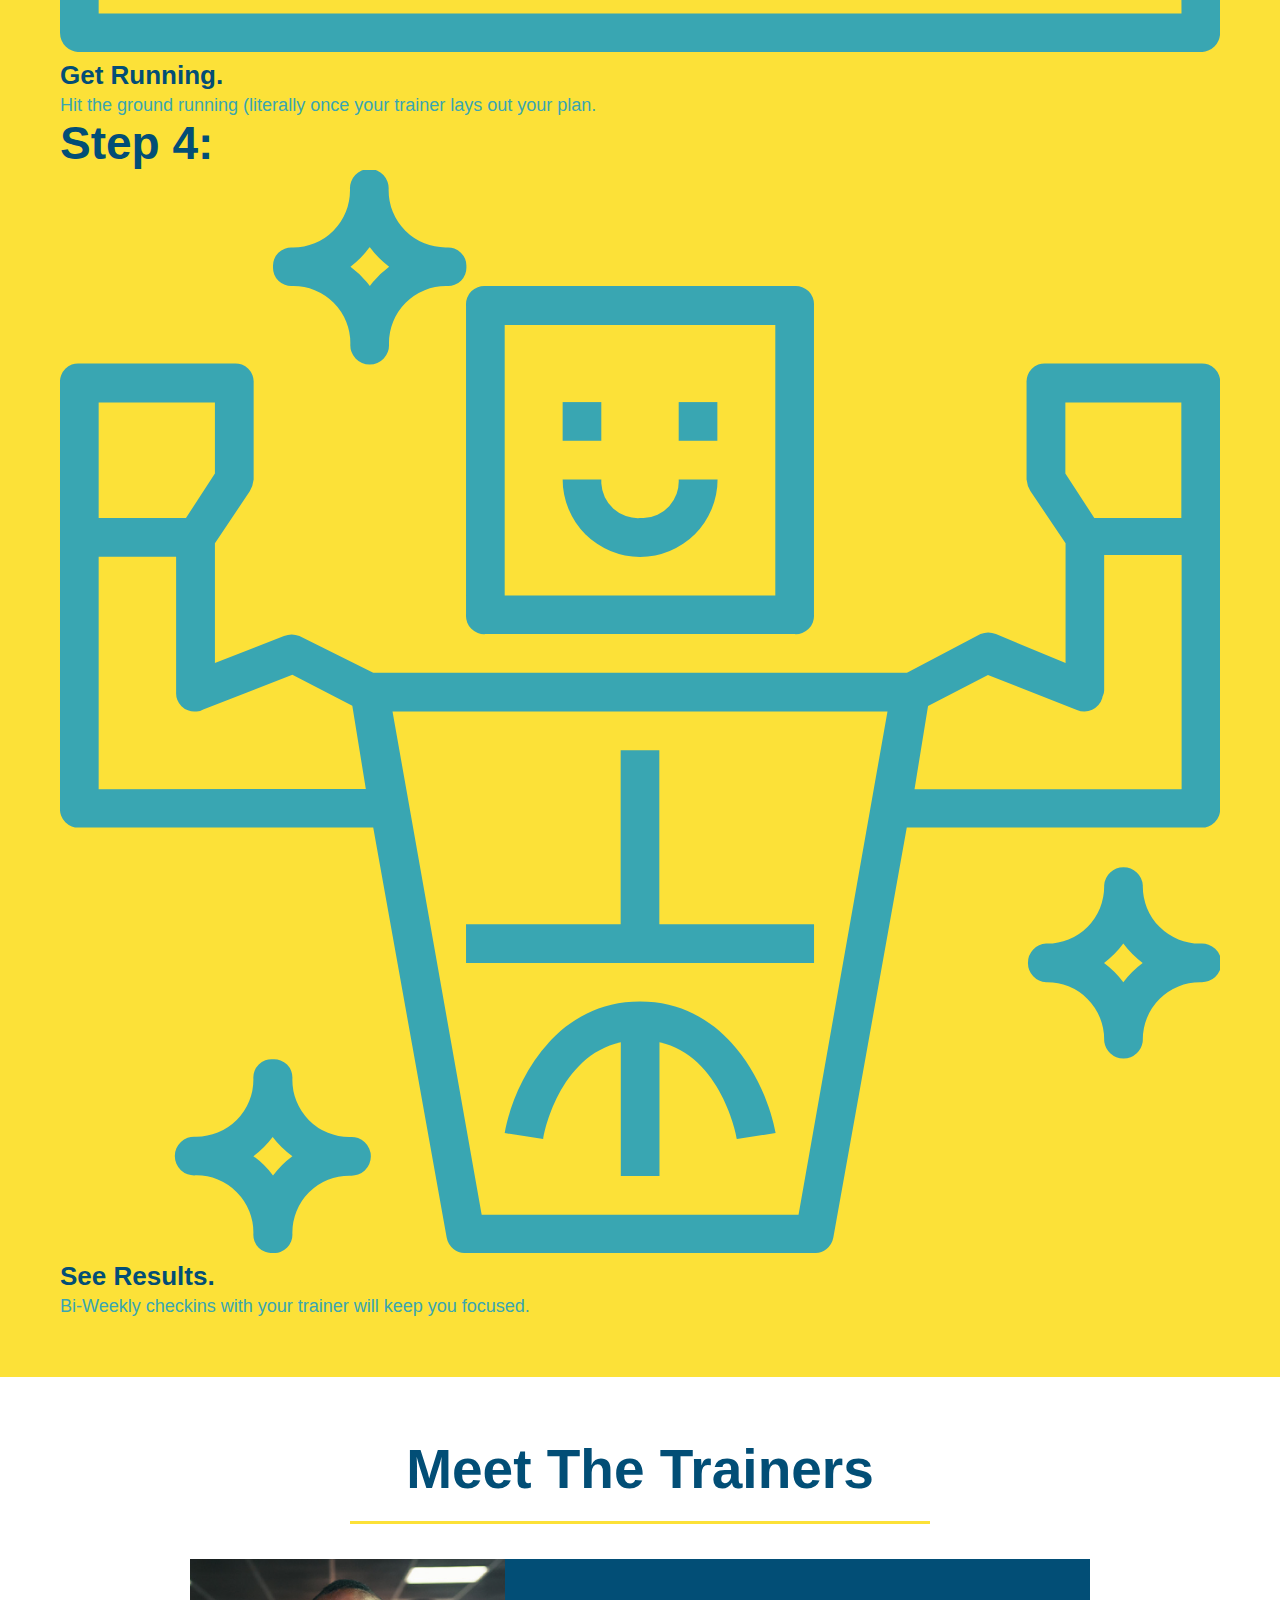
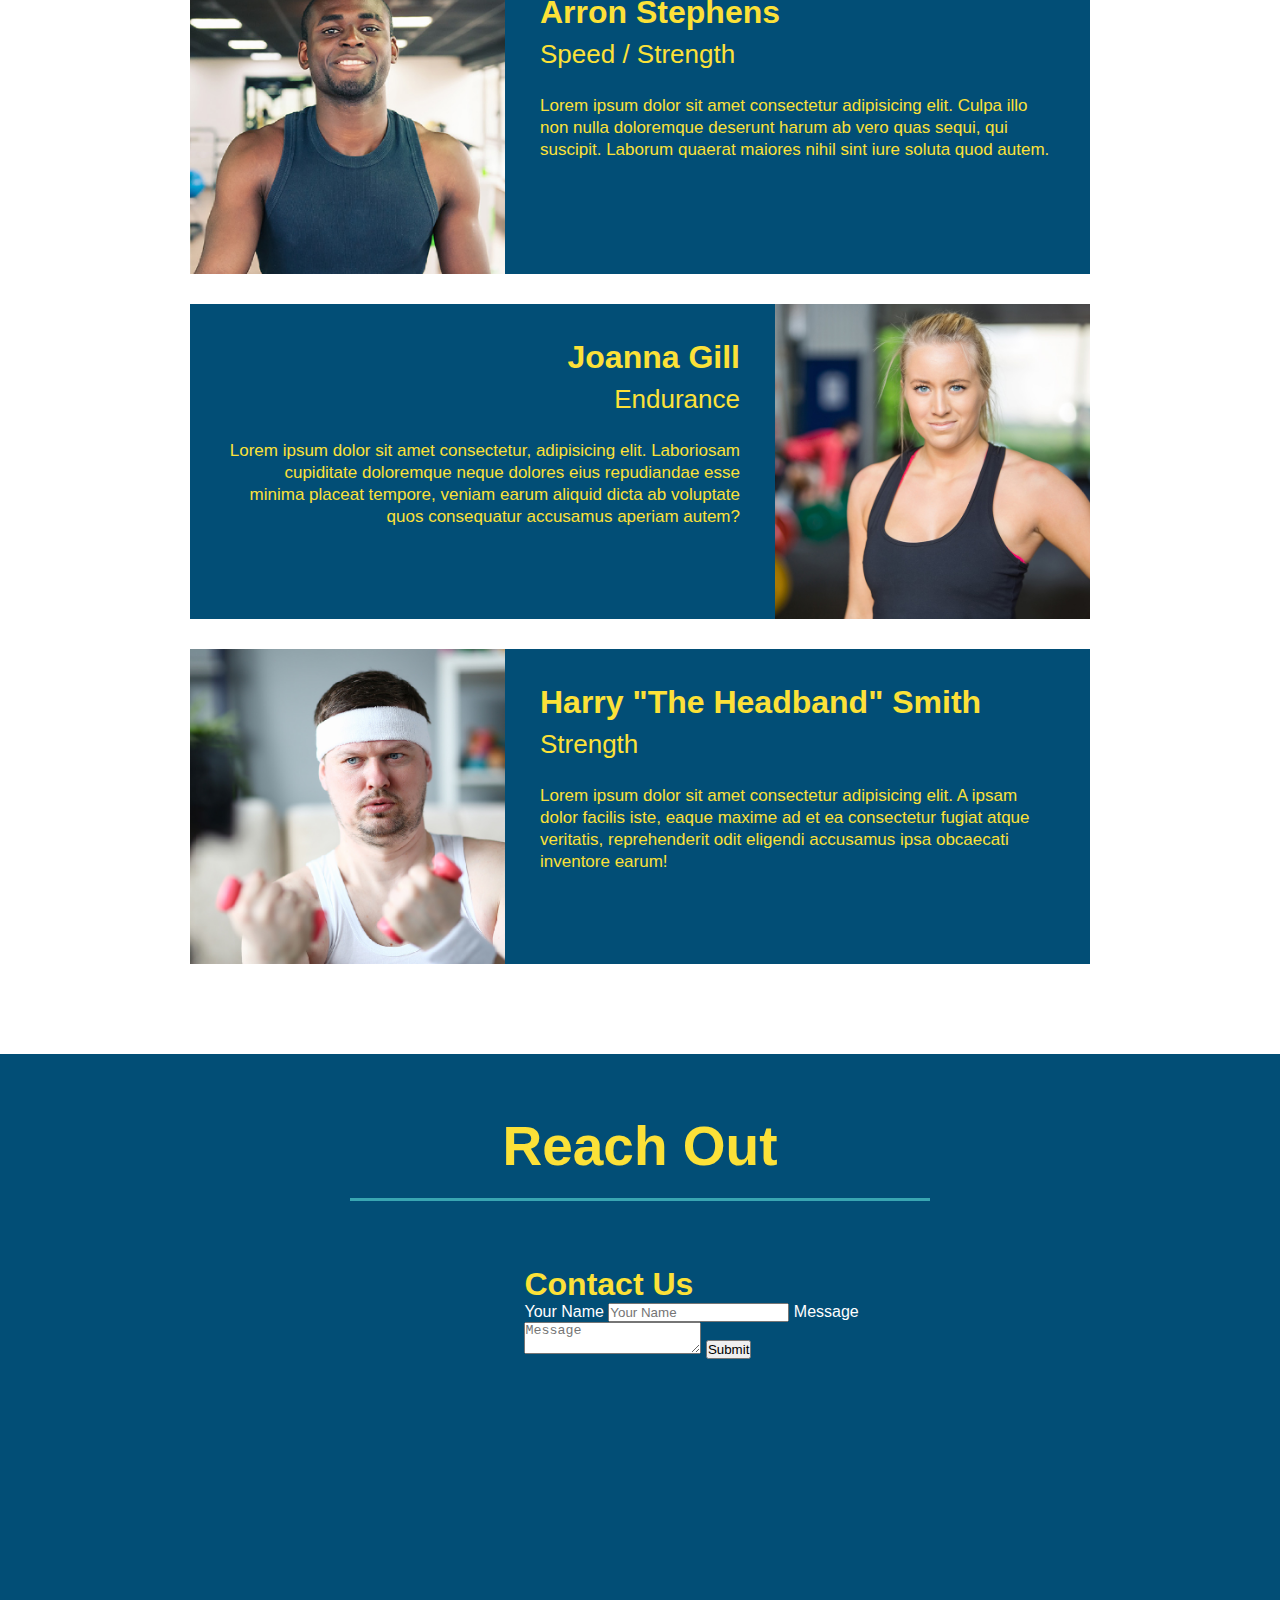
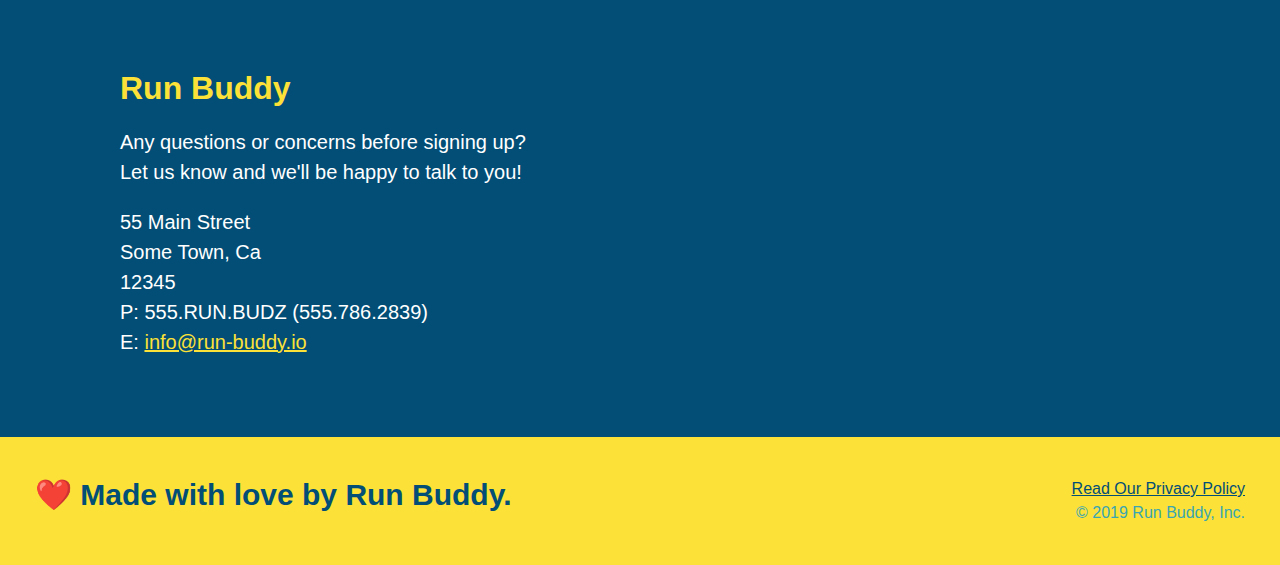
==== commit 3c3df31b: "code cleanup in steps section" ====
--- a/index.html
+++ b/index.html
@@ -79,28 +79,55 @@
 
         <!--"what you do" section-->
         <section id="what-you-do" class="steps">
-         <div class="flex-row">
-            <h2 class="section-title secondary-border">What You Do</h2>
+          <h2 class="section-title secondary-border">What You Do</h2>
          </div>
-        <div>
-            <img src="./assets/images/step-1.svg" alt="" />
-            <h3>Step 1: <span>Fill Out The Form Above.</span></h3>
-            <p>You're already here, so why not?</p>
-        </div>
-        <div>
-            <img src="./assets/images/step-2.svg" alt="">
-            <h3>Step 2: <span>With One Of Our Trainers.</span></h3>
-            <p>Are you here to build muscle, lose weight, or just feel good?</p>
-        </div>
-        <div>
-            <img src="./assets/images/step-3.svg" alt="">
-            <h3>Step 3: <span>Get Running.</span></h3>
-            <p>Hit the ground running (literally once your trainer lays out your plan.</p>
-        </div>
-        <div>
-            <img src="./assets/images/step-4.svg" alt="">
-            <h3>Step 4: <span>See Results.</span></h3>
-            <p>Bi-Weekly checkins with your trainer will keep you focused.</p>
+         <div class="step">
+            <h3>Step 1:</h3>
+            <div class="step-info">
+                <div class="step-img">
+                    <img src="./assets/images/step-1.svg" alt="" />  
+                </div>
+                <div class="step-text">
+                    <h4>Fill Out the Form Above</h4>
+                    <p>You're already here, so why not?</p>
+                </div>
+            </div>
+        </div>
+        <div class="step">
+                <h3>Step 2:</h3>
+                <div class="step-info">
+                    <div class="step-img">
+                        <img src="./assets/images/step-2.svg" alt="">
+                    </div>
+                    <div class="step-text">
+                        <h4>With One Of Our Trainers.</h4>
+                        <p>Are you here to build muscle, lose weight, or just feel good?</p>
+                    </div>
+                </div>
+            </div>
+        <div class="step">
+            <h3>Step 3:</h3>
+            <div class="step-info">
+                <div class="step-img">
+                  <img src="./assets/images/step-3.svg" alt="">  
+                </div>
+                <div class="step-text">
+                    <h4>Get Running.</h4>
+                    <p>Hit the ground running (literally once your trainer lays out your plan.</p>
+                </div>
+            </div>
+        </div>
+        <div class="step">
+            <h3>Step 4:</h3>
+            <div class="step-info">
+                <div class="step-img">
+                  <img src="./assets/images/step-4.svg" alt="">  
+                </div>
+                <div class="step-text">
+                    <h4>See Results.</h4>
+                    <p>Bi-Weekly checkins with your trainer will keep you focused.
+                </div>
+            </div>
         </div>
     </section>
         <!--"meet the trainers" section-->
--- a/assets/css/style.css
+++ b/assets/css/style.css
@@ -154,25 +154,20 @@
 .secondary-border {
     border-color: #39a6b2;
 }
-.steps div {
-    margin-bottom: 80px;
-}
-.steps img {
-    width: 15%;
-    margin: 10px 0;
-}
-.steps h3 {
+.step h3 {
     color: #024e76;
     font-size: 46px;
-    margin-top: 10px;
-}
-.steps p {
+}
+.step-text p {
     color: #39a6b2;
-    font-size: 23px;
-}
-.steps span {
-    font-size: 38px;
-}
+    font-size: 18px;
+}
+.step-text h4 {
+    font-size: 26px;
+    line-height: 1.5;
+    color: #024e76;
+}
+
 /*trainer styles*/
 .trainers {
     
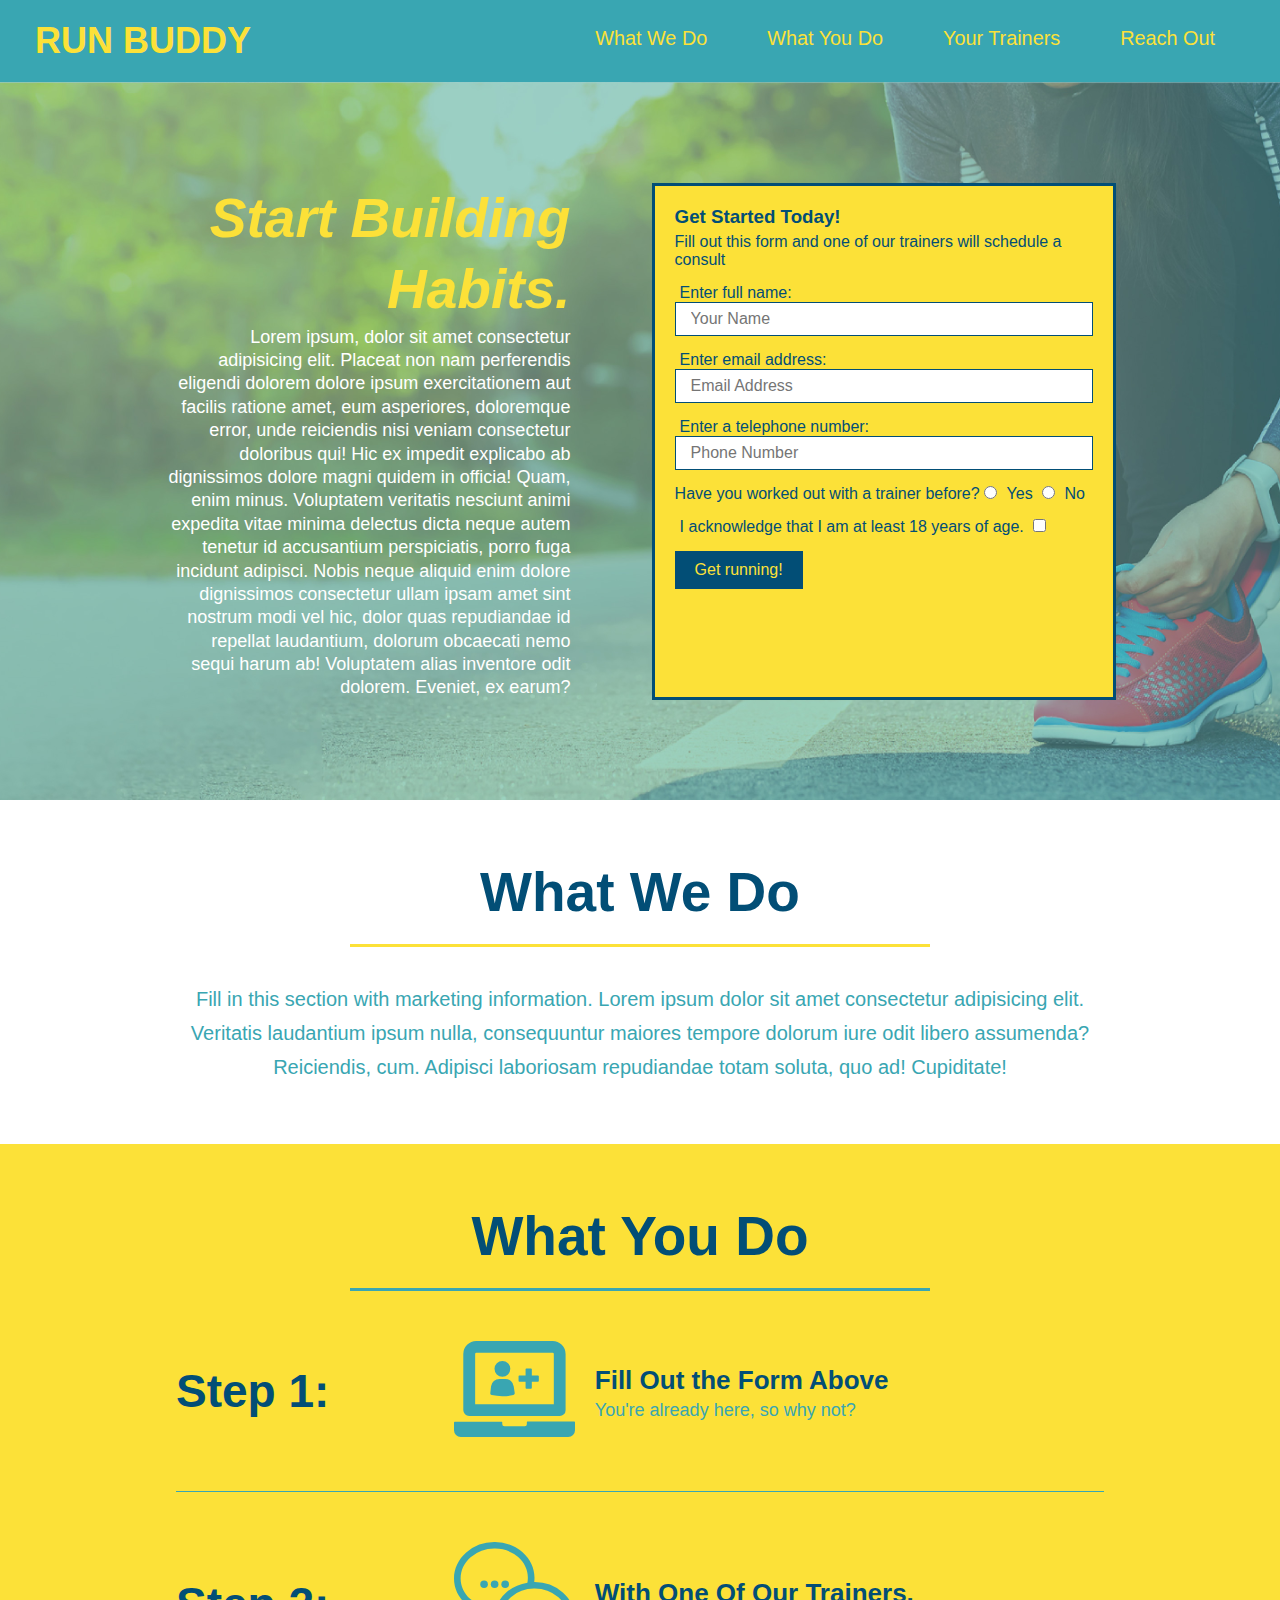
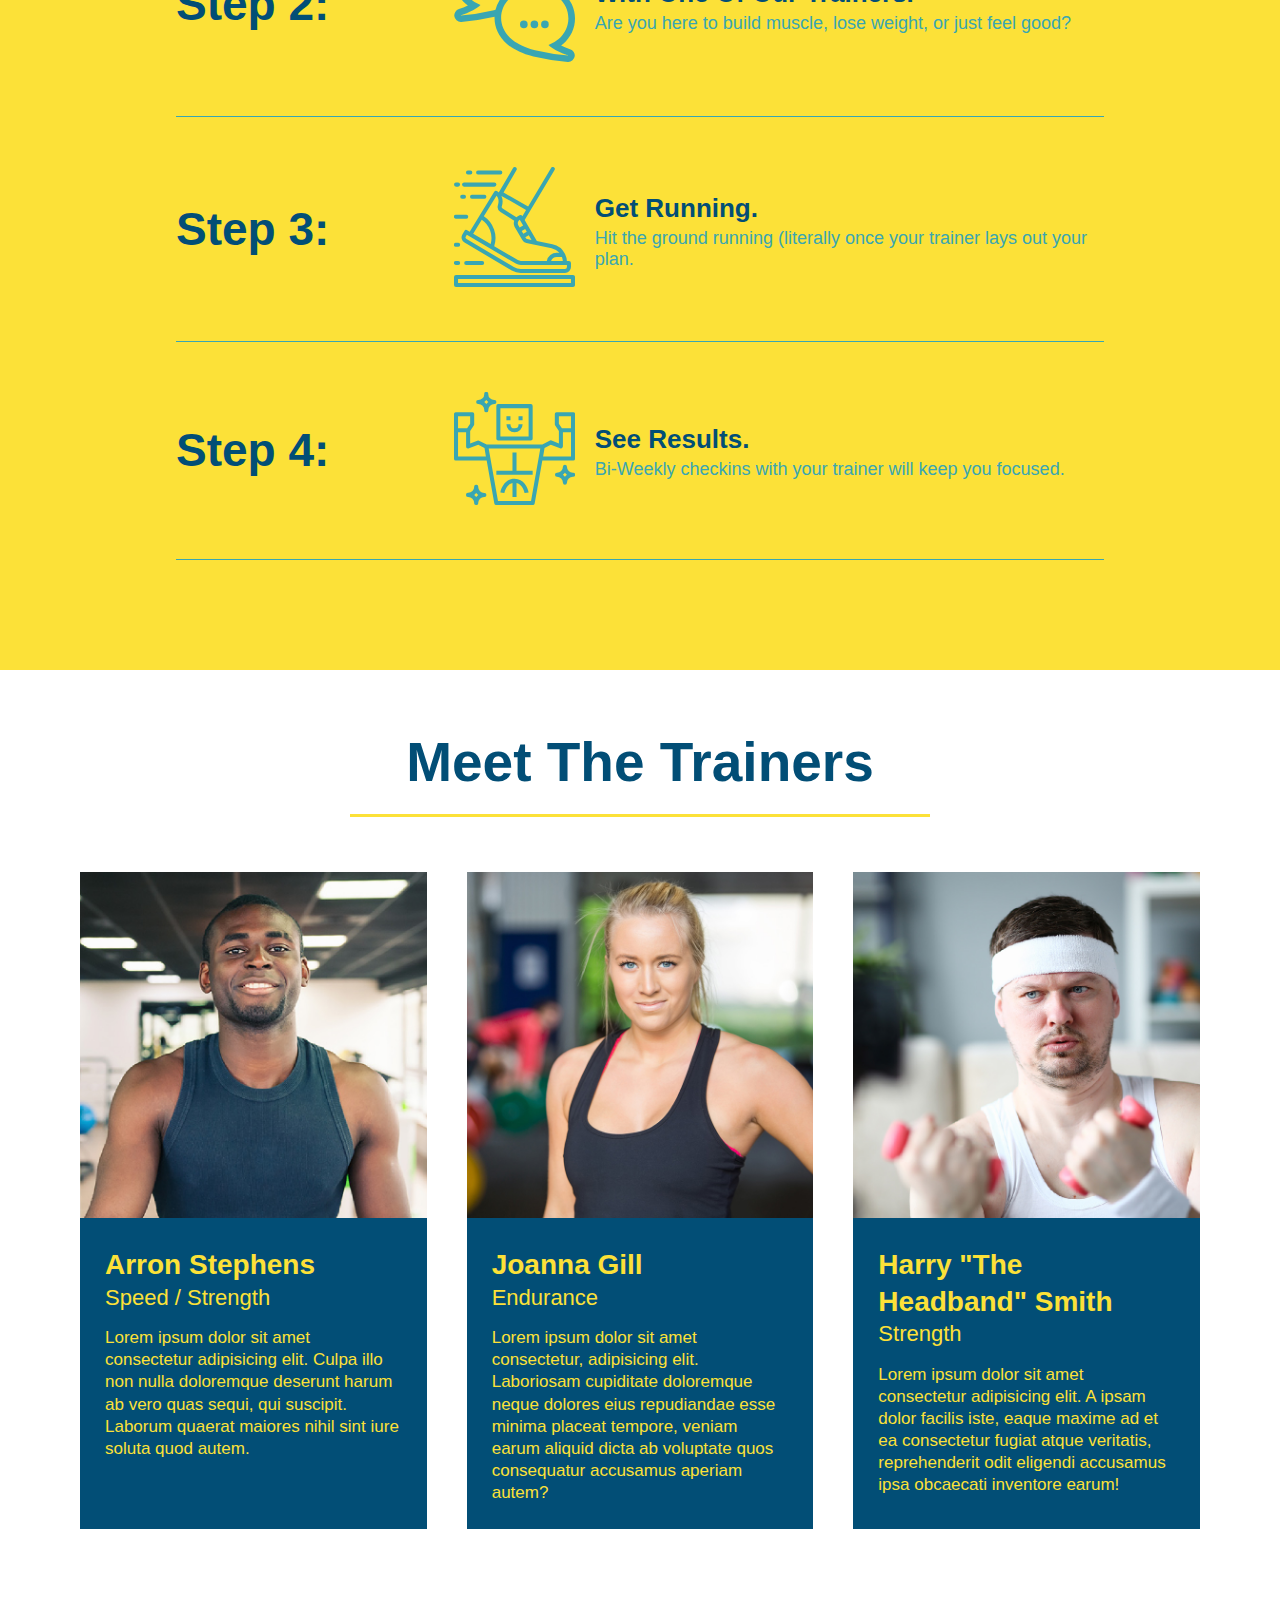
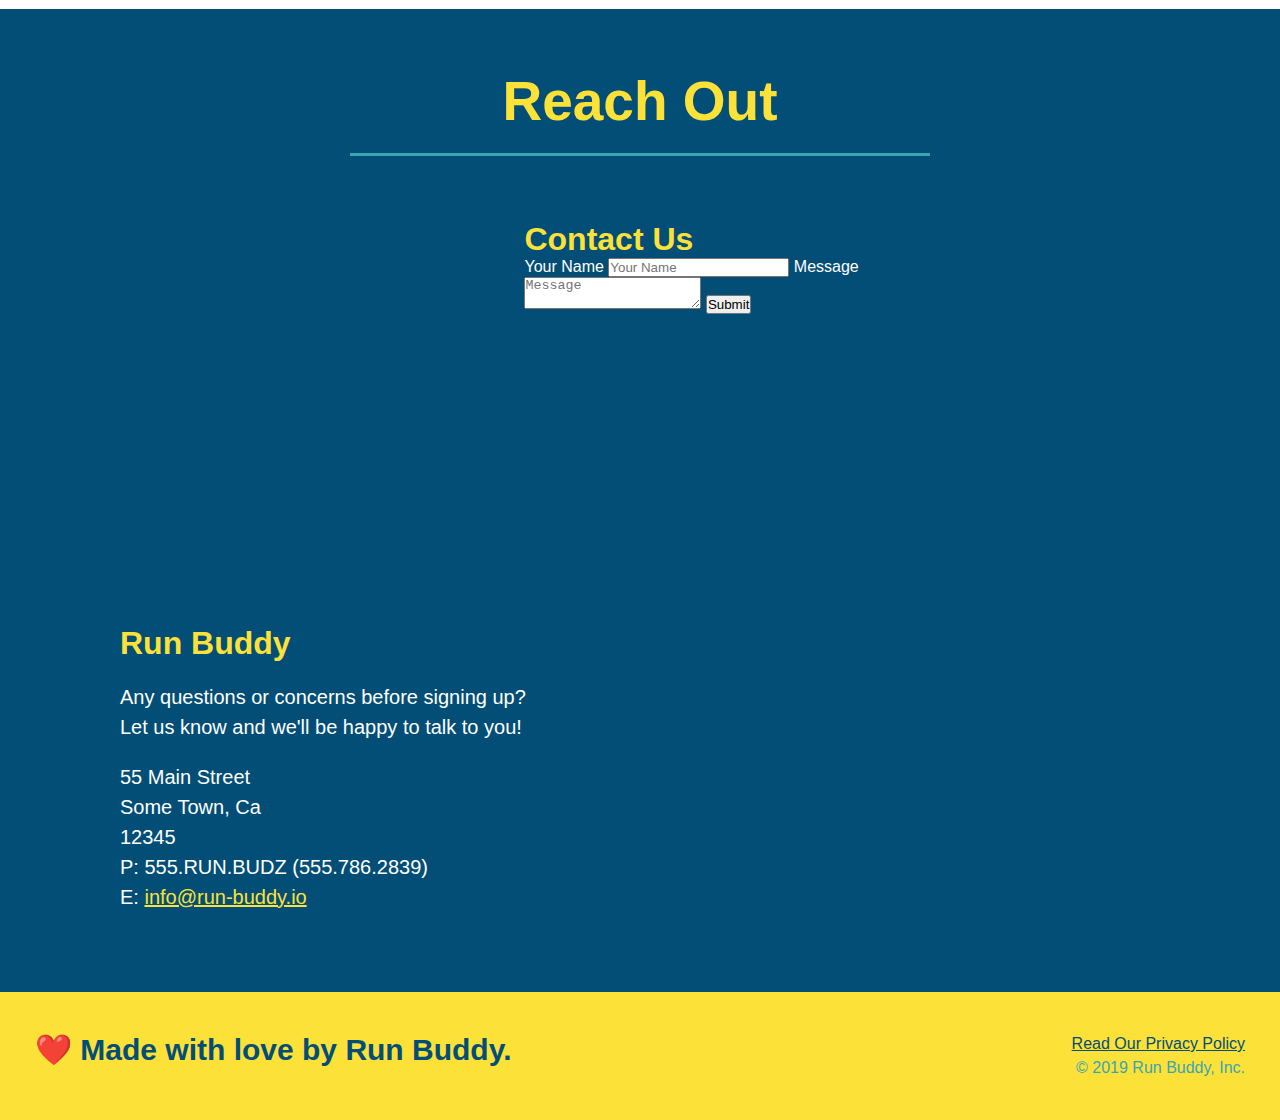
==== commit 7010c127: "add flexbox to trainers" ====
--- a/index.html
+++ b/index.html
@@ -131,34 +131,37 @@
         </div>
     </section>
         <!--"meet the trainers" section-->
-        <section id="your-trainers" class="trainers">
+        <section id="your-trainers">
         <div class="flex-row">
             <h2 class="section-title primary-border">Meet The Trainers</h2>
         </div>
+        <div class="trainers">
             <article class="trainer">
                 <img src="./assets/images/trainer-1.jpg" alt="Arron Stephens in his workout clothes, ready to pump iron" />
-                <div class="trainer-bio text-left">
-                <h3>Arron Stephens</h3>
-                <h4>Speed / Strength</h4>
+                <div class="trainer-bio">
+                <h3 class="trainer-name">Arron Stephens</h3>
+                <h4 class="trainer-role">Speed / Strength</h4>
                 <p>Lorem ipsum dolor sit amet consectetur adipisicing elit. Culpa illo non nulla doloremque deserunt harum ab vero quas sequi, qui suscipit. Laborum quaerat maiores nihil sint iure soluta quod autem.</p>
                 </div>
             </article>
+        
             <article class="trainer">
-                <div class="trainer-bio text-right">
-                    <h3>Joanna Gill</h3>
-                    <h4>Endurance</h4>
+                <img src="./assets/images/trainer-2.jpg" alt="Joanna Gill cooling off after a workout" />
+                <div class="trainer-bio">
+                    <h3 class="trainer-name">Joanna Gill</h3>
+                    <h4 class="trainer-role">Endurance</h4>
                     <p>Lorem ipsum dolor sit amet consectetur, adipisicing elit. Laboriosam cupiditate doloremque neque dolores eius repudiandae esse minima placeat tempore, veniam earum aliquid dicta ab voluptate quos consequatur accusamus aperiam autem?</p>
                 </div>
-                    <img src="./assets/images/trainer-2.jpg" alt="Joanna Gill cooling off after a workout" />
+           
             </article>
             <article class="trainer">
                 <img src="./assets/images/trainer-3.jpg" alt="Harry Smith wearing a headband and lifitng comically small pink weights" />
-                <div class="trainer-bio text-left">
-                    <h3>Harry "The Headband" Smith</h3>
-                    <h4>Strength</h4>
+                <div class="trainer-bio">
+                    <h3 class="trainer-name">Harry "The Headband" Smith</h3>
+                    <h4 class="trainer-role">Strength</h4>
                     <p>Lorem ipsum dolor sit amet consectetur adipisicing elit. A ipsam dolor facilis iste, eaque maxime ad et ea consectetur fugiat atque veritatis, reprehenderit odit eligendi accusamus ipsa obcaecati inventore earum!</p>
                 </div>
-
+           
             </article>
         </section>
 
--- a/assets/css/style.css
+++ b/assets/css/style.css
@@ -154,9 +154,29 @@
 .secondary-border {
     border-color: #39a6b2;
 }
+.step {
+    margin: 50px auto;
+    padding-bottom: 50px;
+    width: 80%;
+    border-bottom: 1px solid #39a6b2;
+    display: flex;
+    flex-wrap: wrap;
+    align-items: center;
+    justify-content: space-between;
+}
 .step h3 {
     color: #024e76;
     font-size: 46px;
+    flex: 1 30%;
+}
+.step-info {
+    flex: 2 70%;
+    display: flex;
+    flex-wrap: wrap;
+    align-items: center;
+}
+.step-text {
+    flex: 12;
 }
 .step-text p {
     color: #39a6b2;
@@ -167,45 +187,54 @@
     line-height: 1.5;
     color: #024e76;
 }
+.step-img {
+    flex: 1 12%;
+    margin-right: 20px;
+}
+.step-img img {
+    max-width: 100%;
+}
+
 
 /*trainer styles*/
 .trainers {
-    
+    width: 100%;
+    margin: 0 auto;
+    display: flex;
+    flex-wrap: wrap;
+    justify-content: space-around;
 }
 .trainer {
-    width: 900px;
-    margin: 0 auto 30px auto;
+    margin: 20px;
     background: #024e76;
     color: #fce138;
-    overflow: auto;
+    flex: 1;
 }
 .trainer img {
-    width: 35%;
-    float: left;
-}
-.trainer-bio {
-    padding: 35px;
-    float: left;
-    width: 65%;
-}
+    width: 100%;
+}
+
 .text-left {
     text-align: left;
 }
 .text-right {
     text-align: right;
 }
+.trainer-bio {
+    padding: 25px;
+    line-height: 1.3;
+}
 .trainer-bio h3 {
-    font-size: 32px;
-    margin-bottom: 8px;
+    font-size: 28px;
 }
 .trainer-bio h4 {
     font-weight: lighter;
-    font-size: 26px;
-    margin-bottom: 25px;
+    font-size: 22px;
+    margin-bottom: 15px;
 }
 .trainer-bio p {
     font-size: 17px;
-    line-height: 1.3;
+
 }
 /*reach out section*/
 .contact {
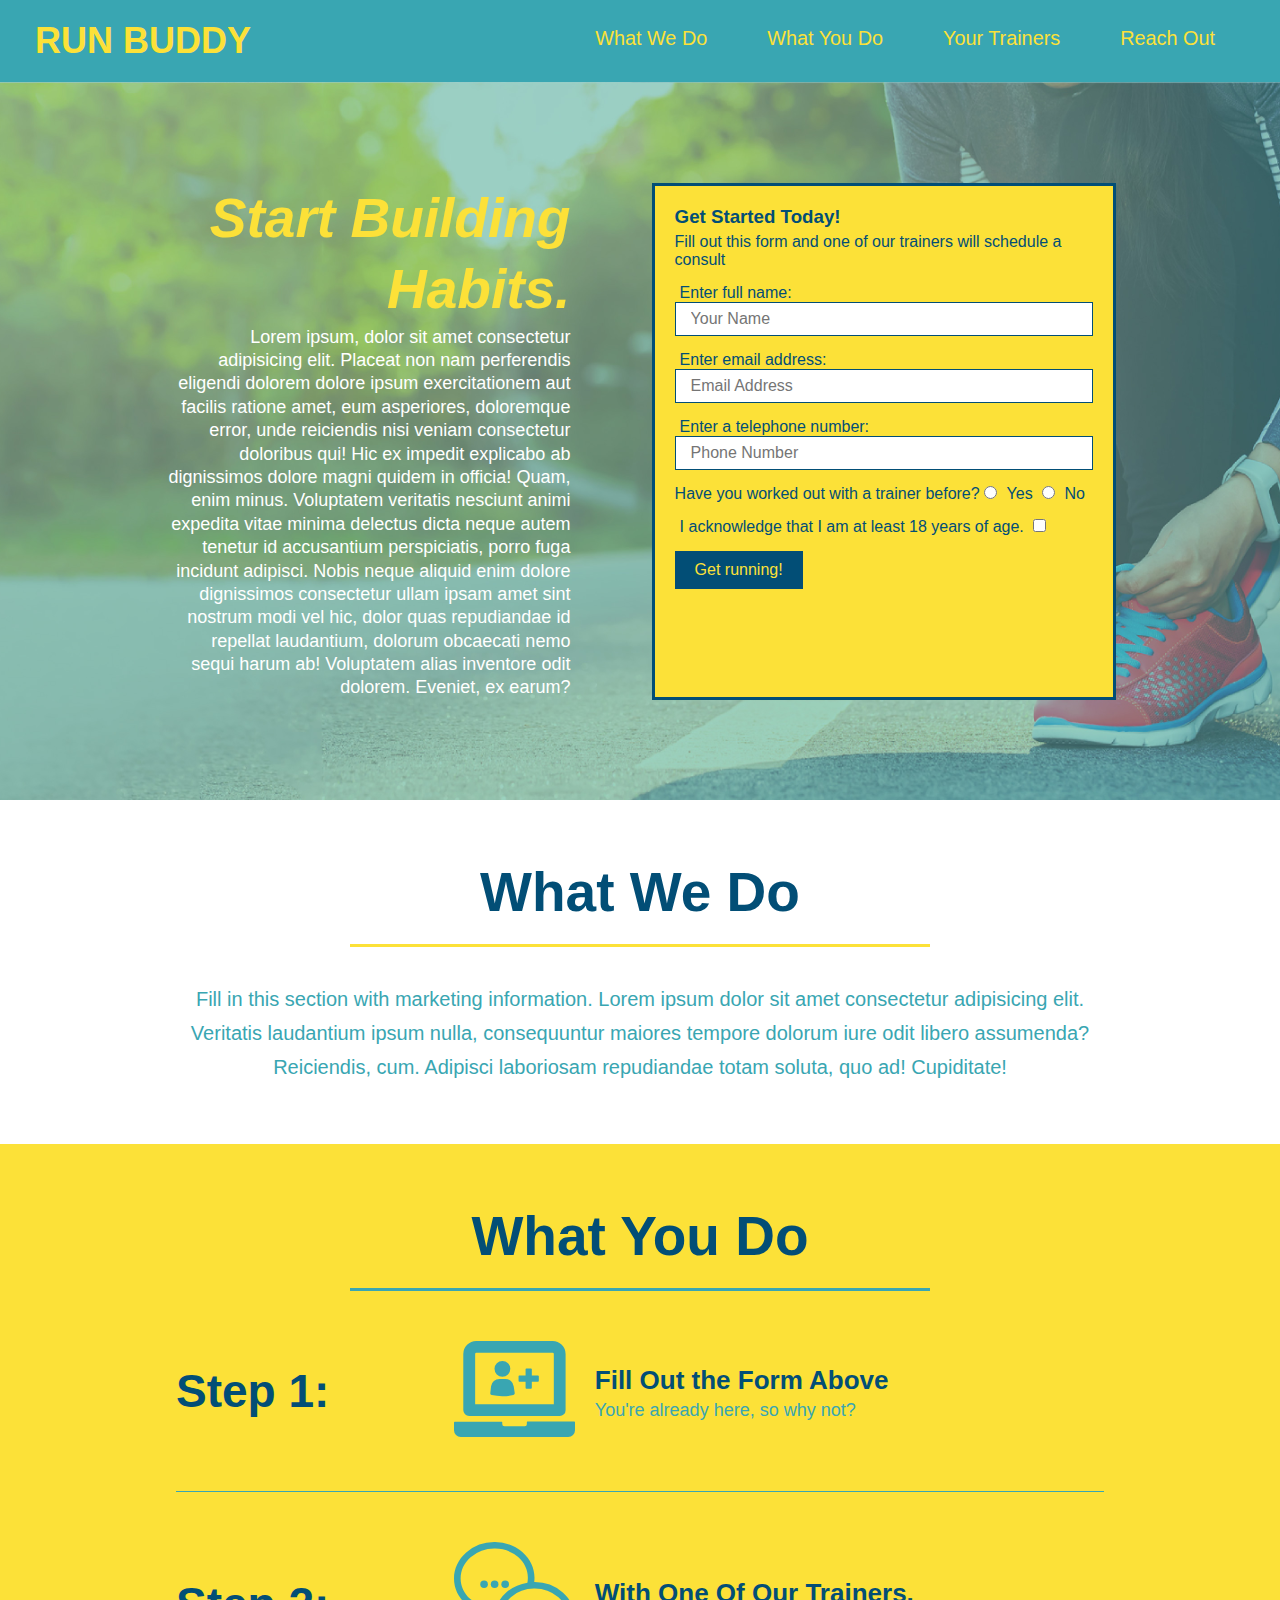
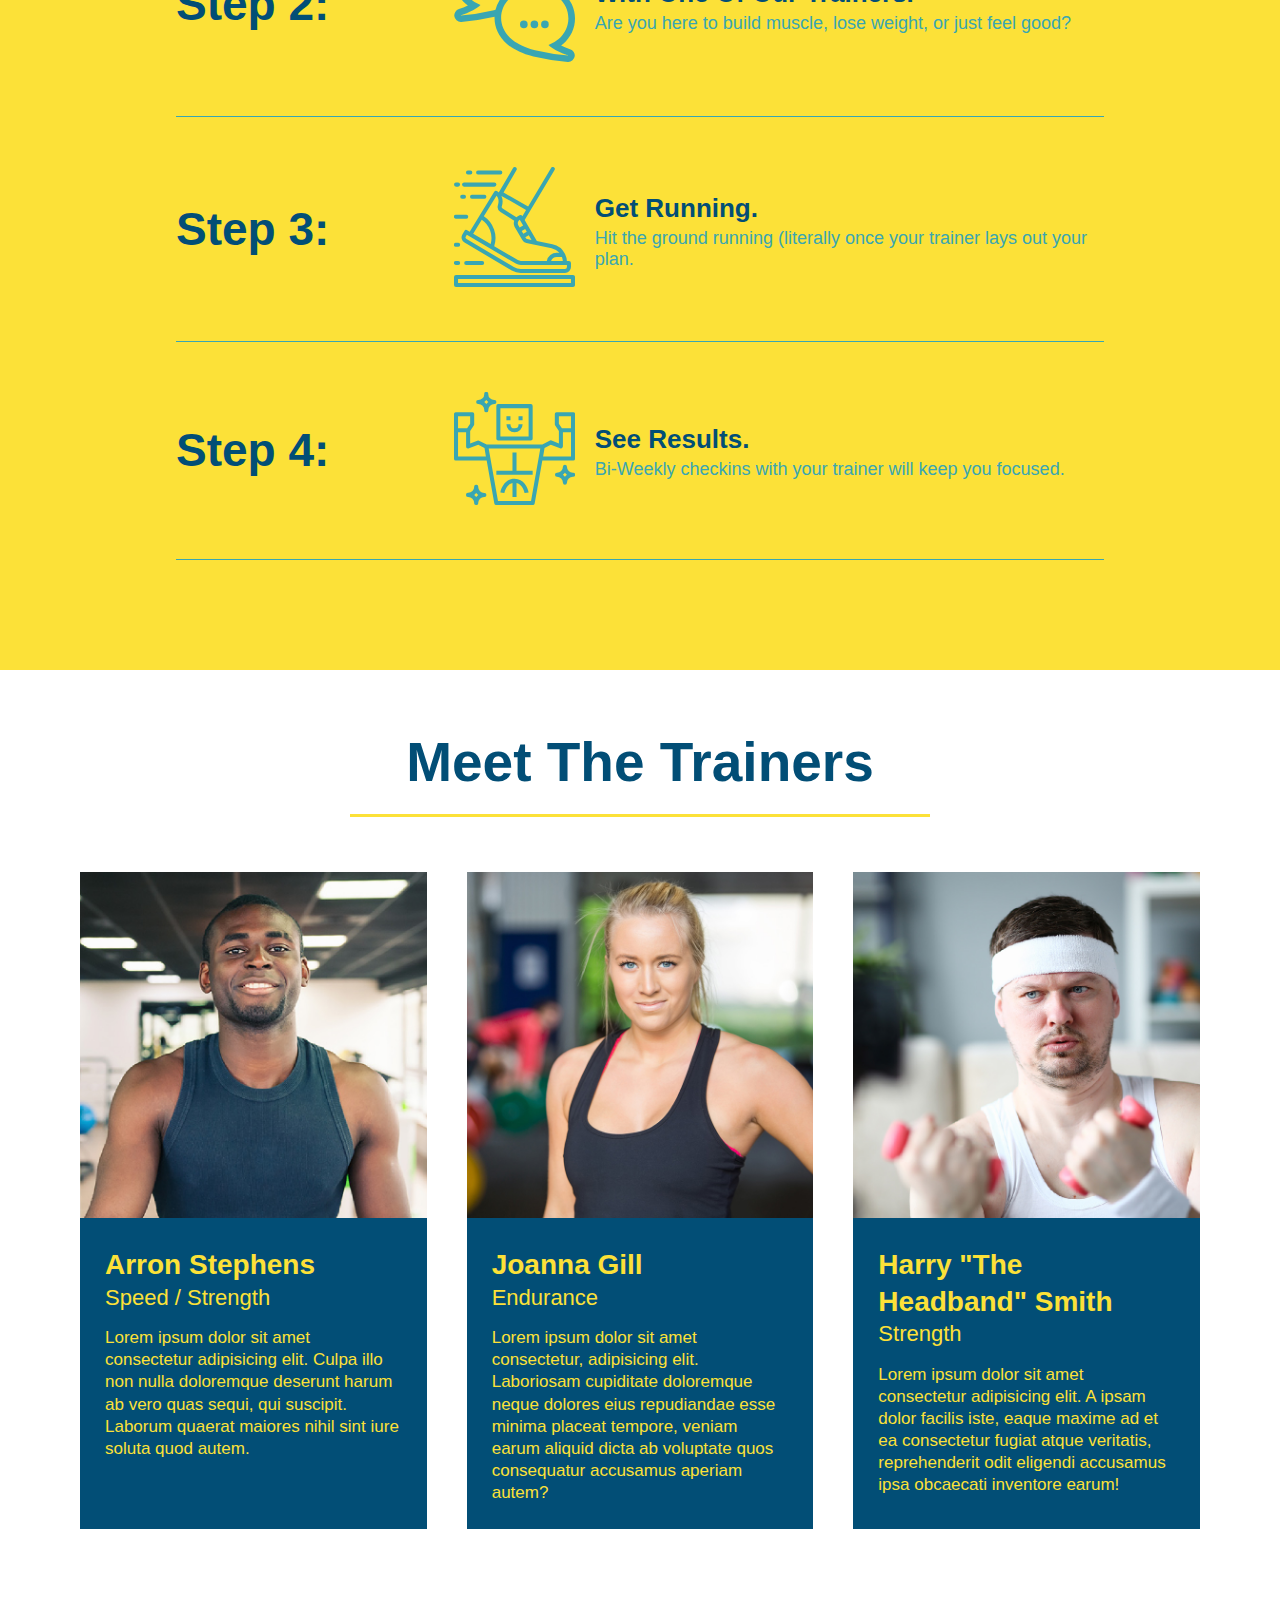
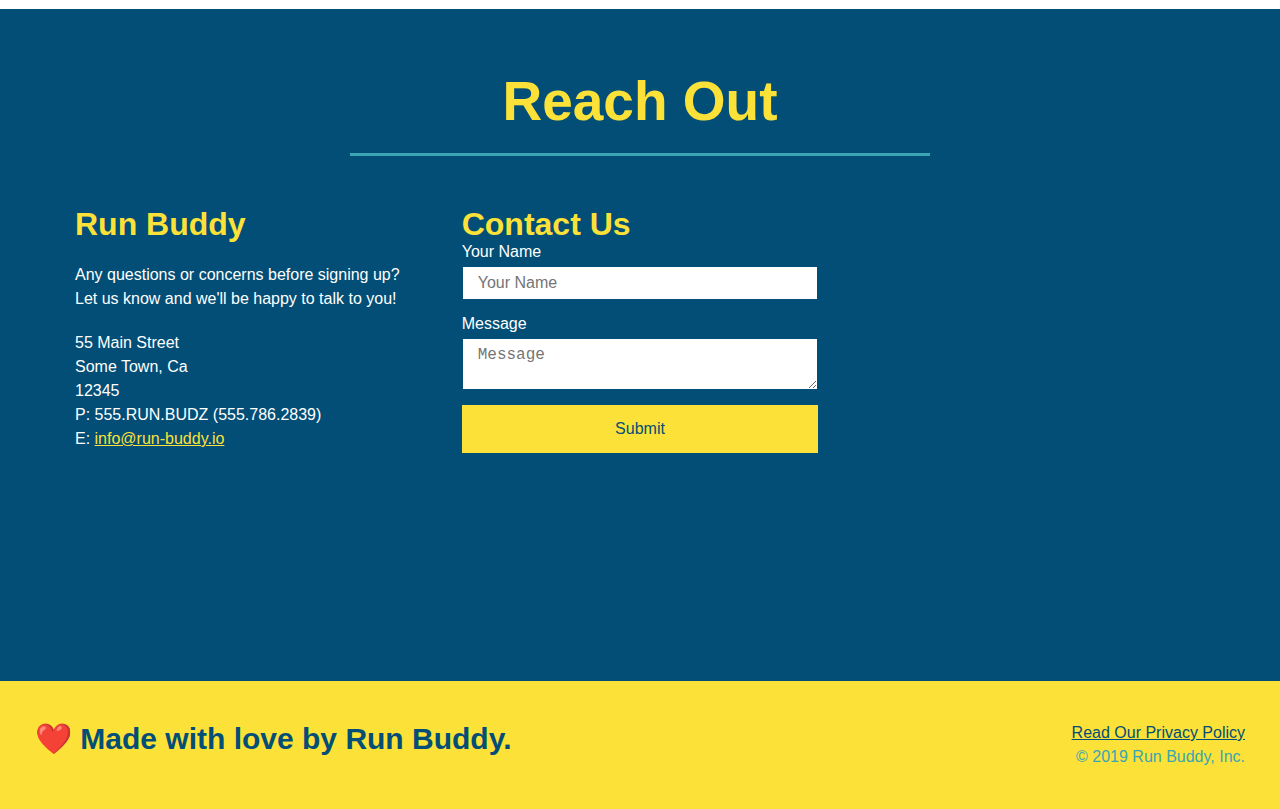
==== commit 15477deb: "add flex box and stying to contact section" ====
--- a/index.html
+++ b/index.html
@@ -170,21 +170,9 @@
             <div class="flex-row">
             <h2 class="section-title secondary-border">Reach Out</h2>
         </div>
+        
             <div class="contact-info">
-                <iframe src="https://www.google.com/maps/embed?pb=!1m18!1m12!1m3!1d3501.052018354399!2d-81.22519898357915!3d28.658161082407823!2m3!1f0!2f0!3f0!3m2!1i1024!2i768!4f13.1!3m3!1m2!1s0x88e769babd77160d%3A0x590ddacf5261323c!2sMelken%20Solutions!5e0!3m2!1sen!2sus!4v1629333777245!5m2!1sen!2sus" style="border:0;" allowfullscreen="" loading="lazy">
-                </iframe>
-            <div class="contact-form">
-                 <h3>Contact Us</h3>
-                    <form>
-                        <label for="contact-name">Your Name</label>
-                        <input type="text" id="contact-name" placeholder="Your Name" />
-                        <label for="contact-message">Message</label>
-                        <textarea id="contact-message" placeholder="Message" ></textarea>
-                        <button type="submit">Submit</button>
-                 </form>
-            </div>
-           
-            <div>
+                <div>
                 <h3>Run Buddy</h3>
                 <p>Any questions or concerns before signing up?
                 <br />
@@ -197,8 +185,20 @@
                 P: 555.RUN.BUDZ (555.786.2839) <br />
                 E: <a href="mailto:info@runbuddy.io">info@run-buddy.io</a>
             </address>
-            </div>
-        
+            </div>     
+            <div class="contact-form">
+                 <h3>Contact Us</h3>
+                    <form>
+                        <label for="contact-name">Your Name</label>
+                        <input type="text" id="contact-name" placeholder="Your Name" />
+                        <label for="contact-message">Message</label>
+                        <textarea id="contact-message" placeholder="Message" ></textarea>
+                        <button type="submit">Submit</button>
+                 </form>
+            </div>
+                <iframe src="https://www.google.com/maps/embed?pb=!1m18!1m12!1m3!1d3501.052018354399!2d-81.22519898357915!3d28.658161082407823!2m3!1f0!2f0!3f0!3m2!1i1024!2i768!4f13.1!3m3!1m2!1s0x88e769babd77160d%3A0x590ddacf5261323c!2sMelken%20Solutions!5e0!3m2!1sen!2sus!4v1629333777245!5m2!1sen!2sus" style="border:0;" allowfullscreen="" loading="lazy">
+                </iframe>
+            </div>
         </section>
 
         <!--footer-->
--- a/assets/css/style.css
+++ b/assets/css/style.css
@@ -245,16 +245,19 @@
    color:#fce138;
 }
 /* iframe styling */
+.contact-info {
+    display: flex;
+    justify-content: space-between;
+    flex-wrap: wrap;
+}
+.contact-info > * {
+    flex: 1;
+    margin: 15px;
+}
 .contact-info iframe {
-    width: 400px;
     height: 400px;
 }
 .contact-info div {
-    width: 410px;
-    display: inline-block;
-    vertical-align: top;
-    text-align: left;
-    margin: 30px 0 0 60px;
     color: white;
 }
 .contact-info h3 {
@@ -264,9 +267,28 @@
 .contact-info p, .contact-info address {
     margin: 20px 0;
     line-height: 1.5;
-    font-size: 20px;
+    font-size: 16px;
     font-style: normal;
 }
+.contact-form input, .contact-form textarea {
+    border: 1px solid #024e76;
+    display: block;
+    padding: 7px 15px;
+    font-size: 16px;
+    color: #024e76;
+    width: 100%;
+    margin-bottom: 15px;
+    margin-top: 5px;
+}
+.contact-form button {
+    width: 100%;
+    border: none;
+    background: #fce138;
+    color: #024e76;
+    text-align: center;
+    padding: 15px;
+    font-size: 16px;
+}
 .contact-info a {
     color: #fce138;
 }
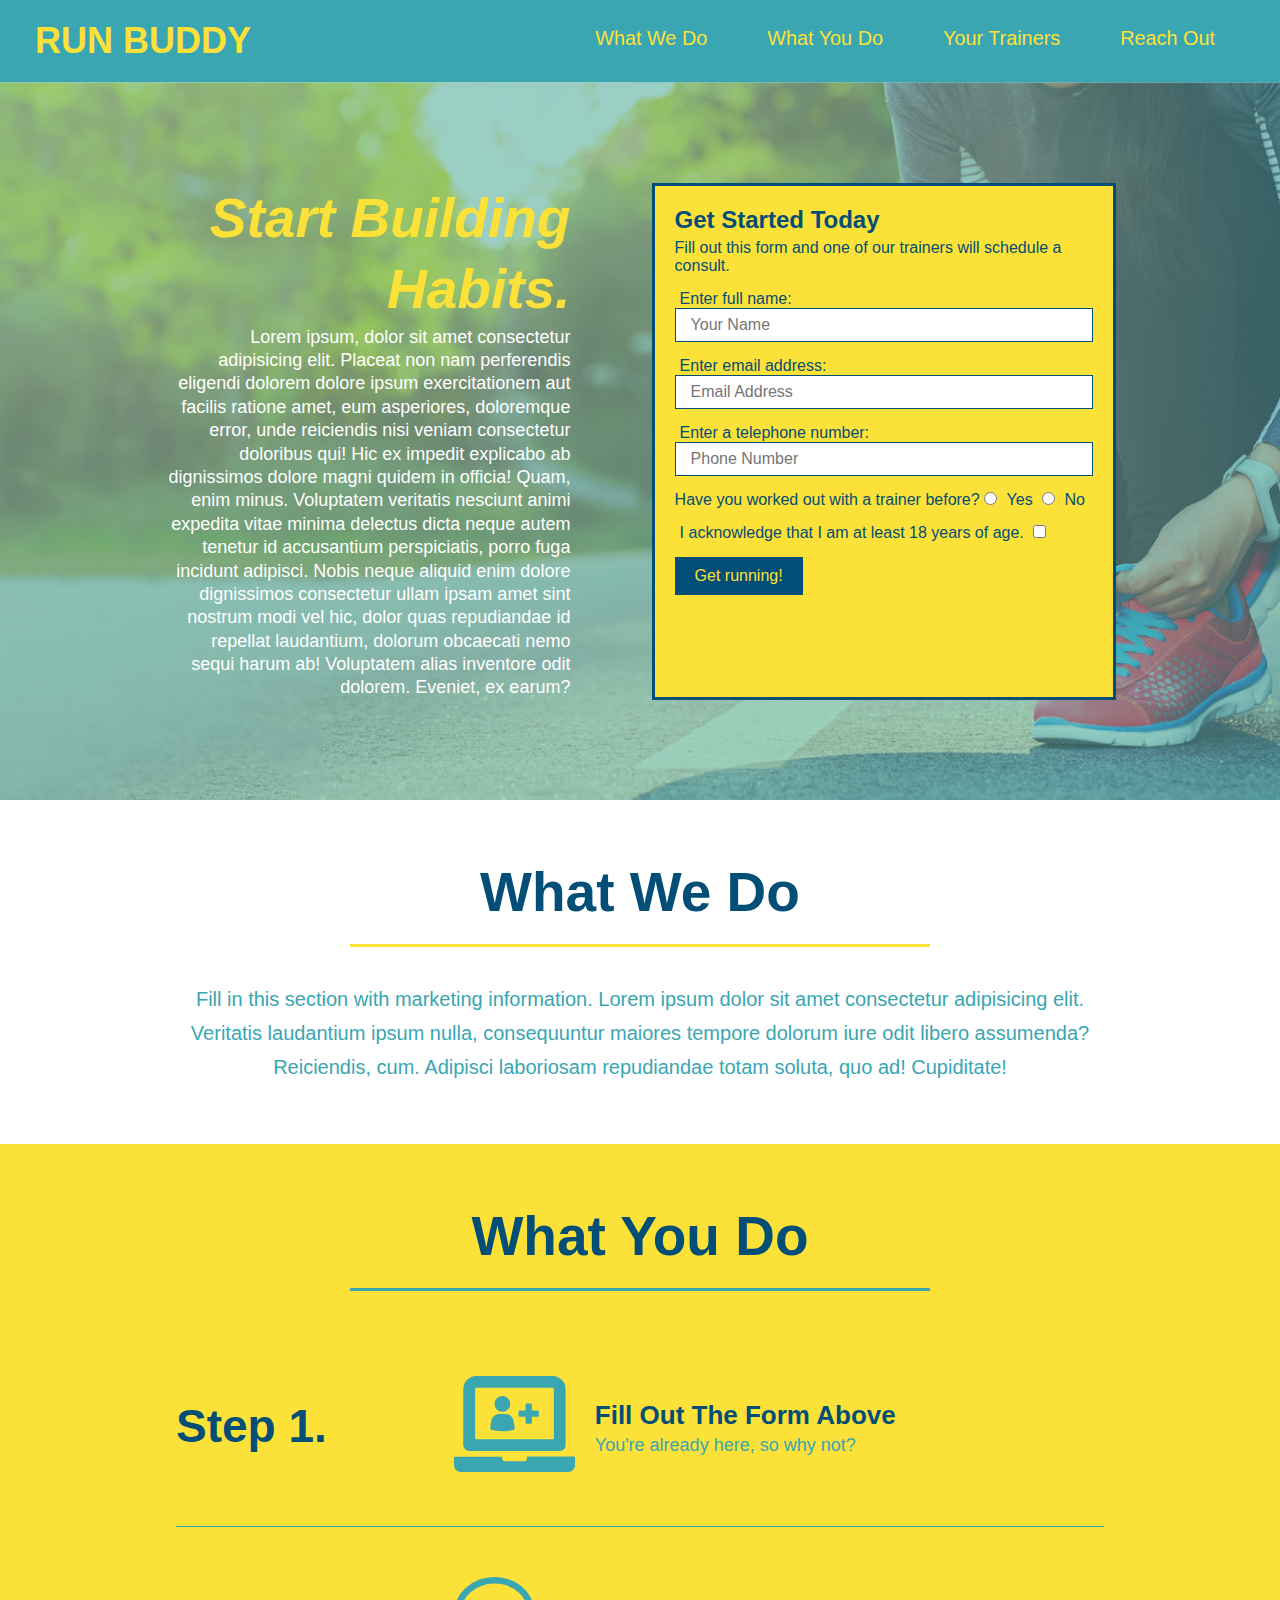
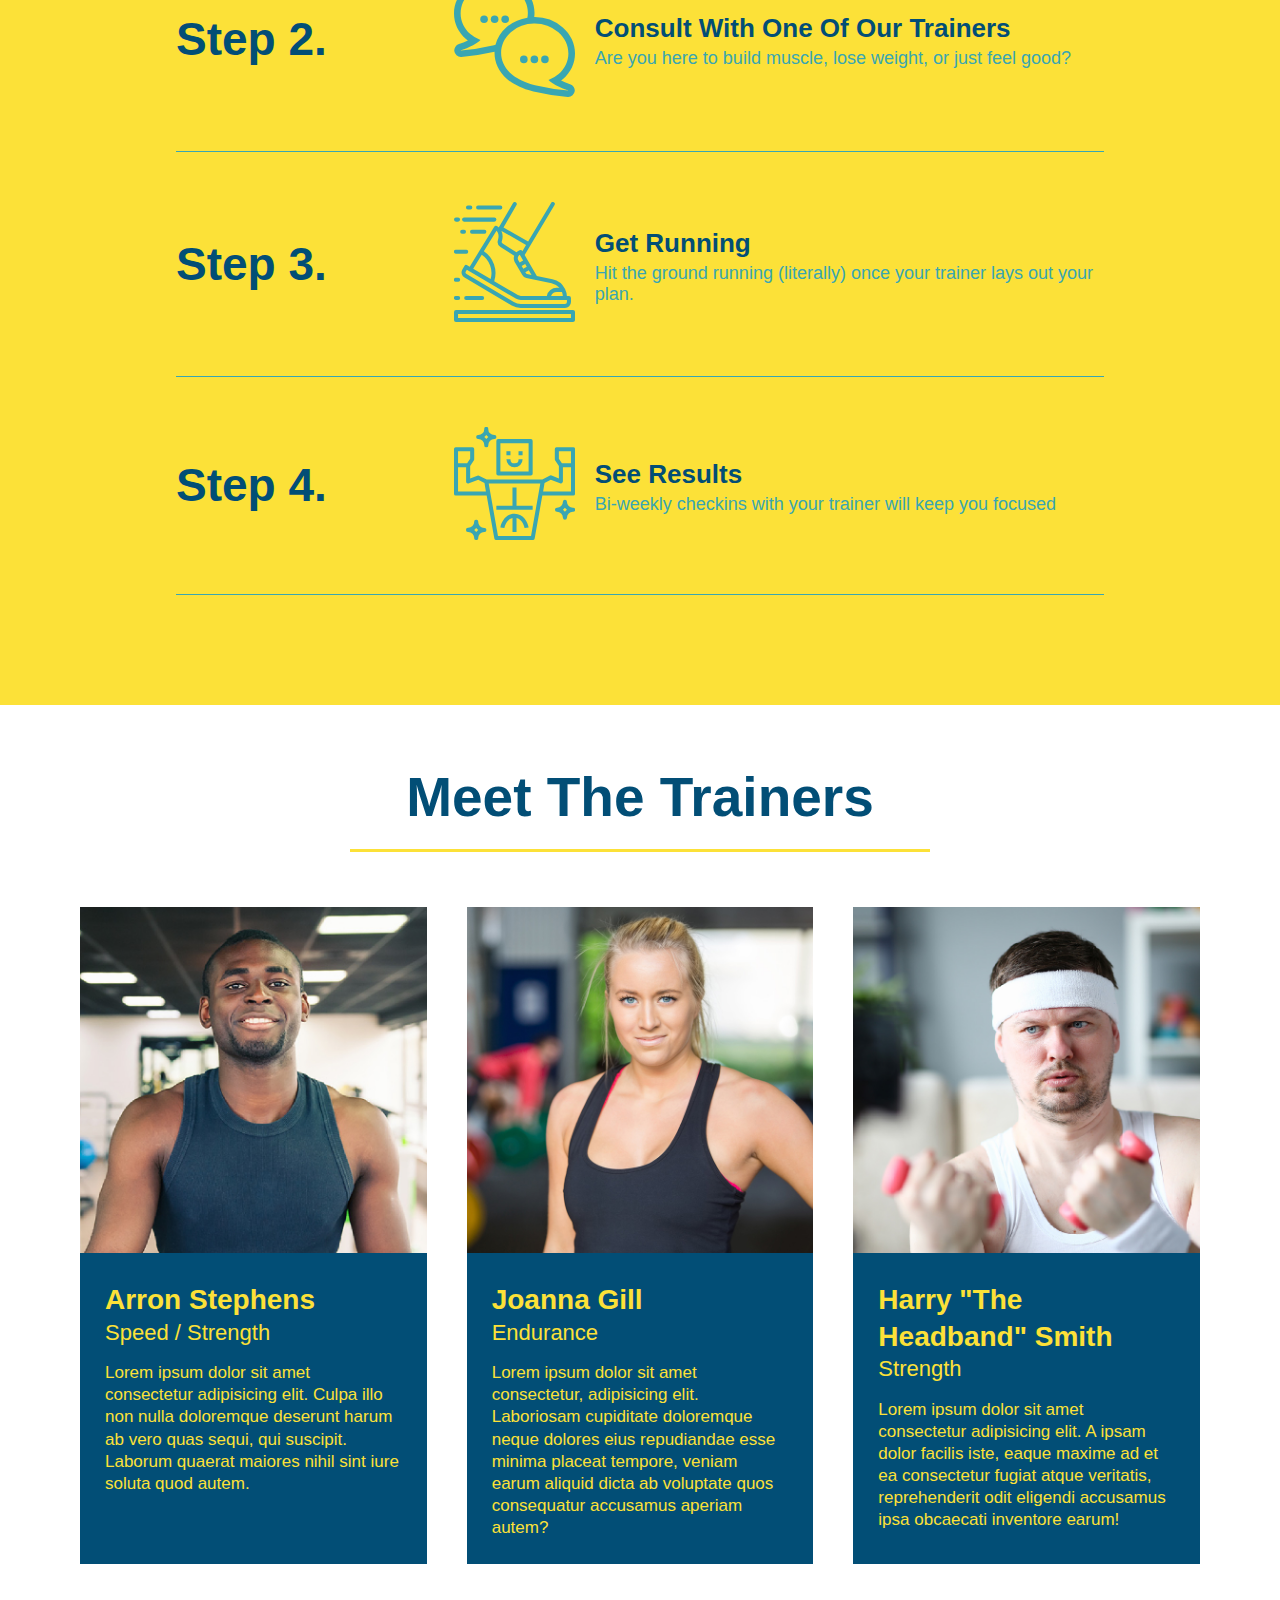
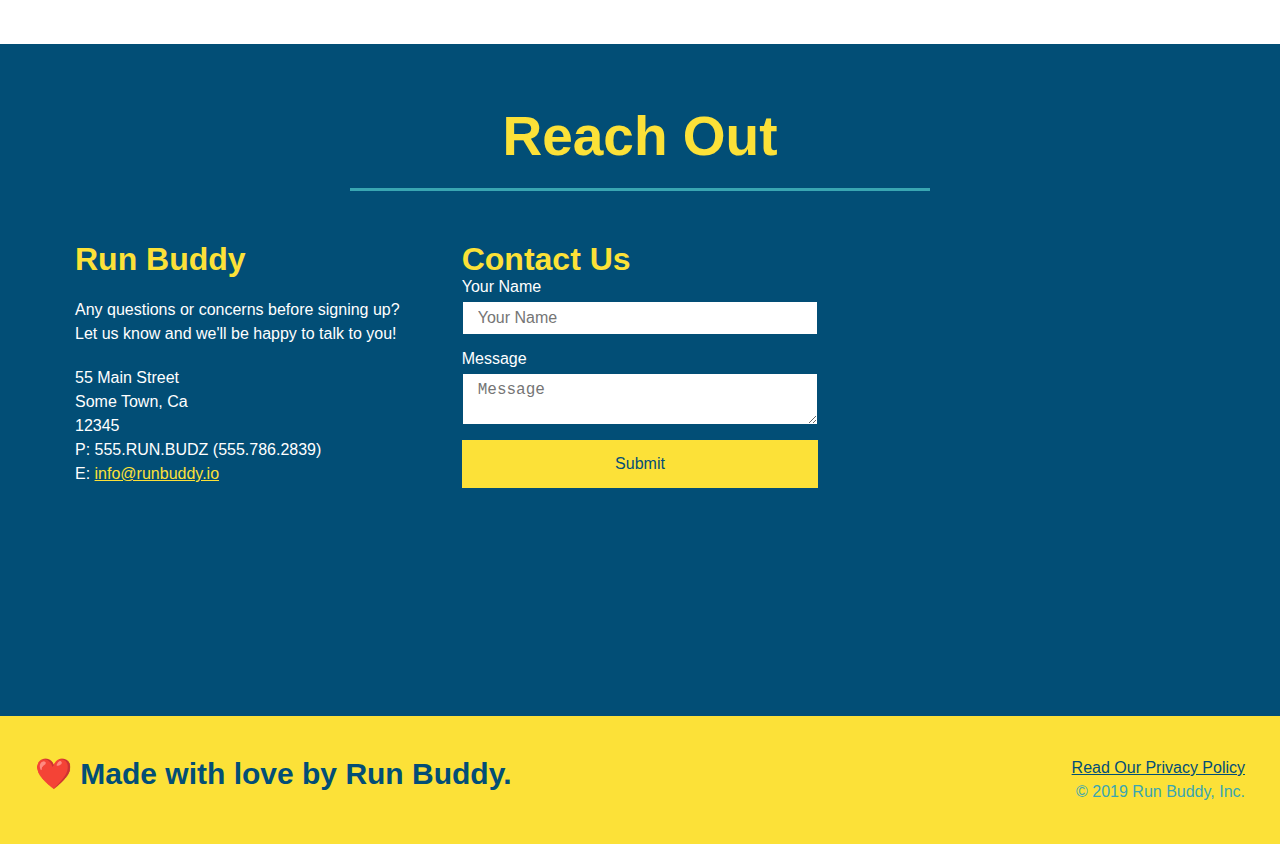
==== commit bc40c98b: "clean up" ====
--- a/index.html
+++ b/index.html
@@ -2,60 +2,60 @@
 <html lang="en">
     <head>
         <meta charset="UTF-8" />
-        <link rel="stylesheet" href="./assets/css/style.css" />
+        <link rel="stylesheet" href="./assets/css/style.css">
                <title>Run Buddy</title>
     </head>
     <body>
+            <!-- navigation tags - block level element -->
         <header>
             <h1>
                 <a href="/">RUN BUDDY</a>
             </h1>
             <nav>
-                <!-- Unordered list Element-->
             <ul>
-                    <!--List item element.-->
-                <li>
-                    <!-- Anchor element-->
+                <li>
                     <a href="#what-we-do">What We Do</a>
                 </li>
-                <li
-                    ><a href="#what-you-do">What You Do</a>
+                <li>
+                    <a href="#what-you-do">What You Do</a>
+                    </li>
                 <li>
                     <a href="#your-trainers">Your Trainers</a>
                 </li>
                 <li>
                     <a href="#reach-out">Reach Out</a>
                 </li>
+
             </ul>
             </nav>
         </header>
-
-        <!-- hero.jumbotron-->
+            <!-- end navigation -->
+
+        <!-- hero/jumbotron -->
         <section class="hero">
             <div class="hero-cta">
                 <h2>Start Building Habits.</h2>
                 <p>Lorem ipsum, dolor sit amet consectetur adipisicing elit. Placeat non nam perferendis eligendi dolorem dolore ipsum exercitationem aut facilis ratione amet, eum asperiores, doloremque error, unde reiciendis nisi veniam consectetur doloribus qui! Hic ex impedit explicabo ab dignissimos dolore magni quidem in officia! Quam, enim minus. Voluptatem veritatis nesciunt animi expedita vitae minima delectus dicta neque autem tenetur id accusantium perspiciatis, porro fuga incidunt adipisci. Nobis neque aliquid enim dolore dignissimos consectetur ullam ipsam amet sint nostrum modi vel hic, dolor quas repudiandae id repellat laudantium, dolorum obcaecati nemo sequi harum ab! Voluptatem alias inventore odit dolorem. Eveniet, ex earum?</p>
             </div>
             <div class="hero-form">
-                <h3>Get Started Today!</h3>
-                <p>Fill out this form and one of our trainers will schedule a consult</p>
-                <!--Add form element-->
+                <h3>Get Started Today</h3>
+                <p>Fill out this form and one of our trainers will schedule a consult.</p>
                 <form>
                     <label for="name">Enter full name:</label>
-                    <input type="text" placeholder="Your Name" name="name" id="name" class="form-input" />
+                    <input type="text" placeholder="Your Name" id="name" name="name" class="form-input" />
                     <label for="email">Enter email address:</label>
-                    <input type="email" placeholder="Email Address" email="email" id="email" class="form-input" />
+                    <input type="email" placeholder="Email Address" id="email" name="email" class="form-input" />
                     <label for="phone">Enter a telephone number:</label>
-                    <input type="tel" placeholder="Phone Number" phone="phone" id="phone" class="form-input" />
+                    <input type="tel" placeholder="Phone Number" name="phone" id="phone" class="form-input" />
                     <p>
                         Have you worked out with a trainer before?
-                        <input type="radio" name ="trainer-confirm" id="traine-yes" />
+                        <input type="radio" name="trainer-confirm" id="trainer-yes" />
                         <label for="trainer-yes">Yes</label>
-                        <input type="radio" name="trainer-confirm" id="trainer-no" />
+                        <input type="radio" name="trainer-confirm" id="trainer-no"/>
                         <label for="trainer-no">No</label>
                     </p>
                     <p>
-                        <label for="checkbox" >
+                        <label for="checkbox">
                         I acknowledge that I am at least 18 years of age.
                         </label>
                         <input type="checkbox" name="age-confirm" id="checkbox" />
@@ -65,75 +65,84 @@
                     </button>
                 </form>
             </div>
-
-        </section>
-
-        <!--'what we do" section'-->
+        </section>
+        <!-- end header -->
+
+        <!-- "what we do" section" -->
         <section id="what-we-do" class="intro">
           <div class="flex-row">
-            <h2 class="section-title primary-border">What We Do</h2>
-          </div>
-          <div class="flex-row"> <p>Fill in this section with marketing information. Lorem ipsum dolor sit amet consectetur adipisicing elit. Veritatis laudantium ipsum nulla, consequuntur maiores tempore dolorum iure odit libero assumenda? Reiciendis, cum. Adipisci laboriosam repudiandae totam soluta, quo ad! Cupiditate!</p></div>
-           
+            <h2 class="section-title primary-border">
+                What We Do
+            </h2>
+        </div>
+          <div class="flex-row">
+              <p>
+                  Fill in this section with marketing information. Lorem ipsum dolor sit amet consectetur adipisicing elit. Veritatis laudantium ipsum nulla, consequuntur maiores tempore dolorum iure odit libero assumenda? Reiciendis, cum. Adipisci laboriosam repudiandae totam soluta, quo ad! Cupiditate!
+                </p>
+            </div>           
         </section>
 
         <!--"what you do" section-->
         <section id="what-you-do" class="steps">
-          <h2 class="section-title secondary-border">What You Do</h2>
-         </div>
+            <div class="flex-row">
+            <h2 class="section-title secondary-border">
+              What You Do
+            </h2>
+        </div>
          <div class="step">
-            <h3>Step 1:</h3>
+            <h3>Step 1.</h3>
             <div class="step-info">
                 <div class="step-img">
                     <img src="./assets/images/step-1.svg" alt="" />  
                 </div>
                 <div class="step-text">
-                    <h4>Fill Out the Form Above</h4>
+                    <h4>Fill Out The Form Above</h4>
                     <p>You're already here, so why not?</p>
                 </div>
             </div>
         </div>
         <div class="step">
-                <h3>Step 2:</h3>
+                <h3>Step 2.</h3>
                 <div class="step-info">
                     <div class="step-img">
-                        <img src="./assets/images/step-2.svg" alt="">
+                        <img src="./assets/images/step-2.svg" alt="" />
                     </div>
                     <div class="step-text">
-                        <h4>With One Of Our Trainers.</h4>
+                        <h4>Consult With One Of Our Trainers</h4>
                         <p>Are you here to build muscle, lose weight, or just feel good?</p>
                     </div>
                 </div>
             </div>
         <div class="step">
-            <h3>Step 3:</h3>
+            <h3>Step 3.</h3>
             <div class="step-info">
                 <div class="step-img">
-                  <img src="./assets/images/step-3.svg" alt="">  
+                  <img src="./assets/images/step-3.svg" alt="" />  
                 </div>
                 <div class="step-text">
-                    <h4>Get Running.</h4>
-                    <p>Hit the ground running (literally once your trainer lays out your plan.</p>
+                    <h4>Get Running</h4>
+                    <p>Hit the ground running (literally) once your trainer lays out your plan.</p>
                 </div>
             </div>
         </div>
         <div class="step">
-            <h3>Step 4:</h3>
+            <h3>Step 4.</h3>
             <div class="step-info">
                 <div class="step-img">
-                  <img src="./assets/images/step-4.svg" alt="">  
+                  <img src="./assets/images/step-4.svg" alt="" />  
                 </div>
                 <div class="step-text">
-                    <h4>See Results.</h4>
-                    <p>Bi-Weekly checkins with your trainer will keep you focused.
-                </div>
+                    <h4>See Results</h4>
+                    <p>Bi-weekly checkins with your trainer will keep you focused</p>
             </div>
         </div>
     </section>
         <!--"meet the trainers" section-->
         <section id="your-trainers">
         <div class="flex-row">
-            <h2 class="section-title primary-border">Meet The Trainers</h2>
+            <h2 class="section-title primary-border">
+            Meet The Trainers
+        </h2>
         </div>
         <div class="trainers">
             <article class="trainer">
@@ -146,44 +155,45 @@
             </article>
         
             <article class="trainer">
-                <img src="./assets/images/trainer-2.jpg" alt="Joanna Gill cooling off after a workout" />
+                <img src="./assets/images/trainer-2.jpg" alt="Joanna Gill cooling off after a work out" />
                 <div class="trainer-bio">
                     <h3 class="trainer-name">Joanna Gill</h3>
                     <h4 class="trainer-role">Endurance</h4>
                     <p>Lorem ipsum dolor sit amet consectetur, adipisicing elit. Laboriosam cupiditate doloremque neque dolores eius repudiandae esse minima placeat tempore, veniam earum aliquid dicta ab voluptate quos consequatur accusamus aperiam autem?</p>
-                </div>
-           
+                </div>           
             </article>
             <article class="trainer">
-                <img src="./assets/images/trainer-3.jpg" alt="Harry Smith wearing a headband and lifitng comically small pink weights" />
+                <img src="./assets/images/trainer-3.jpg" alt="Harry Smith wearing a headband and lifting comically small pink weights" />
                 <div class="trainer-bio">
                     <h3 class="trainer-name">Harry "The Headband" Smith</h3>
                     <h4 class="trainer-role">Strength</h4>
                     <p>Lorem ipsum dolor sit amet consectetur adipisicing elit. A ipsam dolor facilis iste, eaque maxime ad et ea consectetur fugiat atque veritatis, reprehenderit odit eligendi accusamus ipsa obcaecati inventore earum!</p>
-                </div>
-           
+                </div>           
             </article>
         </section>
 
         <!--"reach out" section-->
         <section id="reach-out" class="contact">
             <div class="flex-row">
-            <h2 class="section-title secondary-border">Reach Out</h2>
+            <h2 class="section-title secondary-border">
+                Reach Out
+            </h2>
         </div>
         
             <div class="contact-info">
                 <div>
                 <h3>Run Buddy</h3>
-                <p>Any questions or concerns before signing up?
-                <br />
+                <p>
+                    Any questions or concerns before signing up?
+                <br/>
                 Let us know and we'll be happy to talk to you!
             </p>
             <address>
-                55 Main Street <br />
-                Some Town, Ca <br />
-                12345 <br />
-                P: 555.RUN.BUDZ (555.786.2839) <br />
-                E: <a href="mailto:info@runbuddy.io">info@run-buddy.io</a>
+                55 Main Street <br/>
+                Some Town, Ca <br/>
+                12345<br/>
+                P: 555.RUN.BUDZ (555.786.2839)<br/>
+                E: <a href="mailto:info@runbuddy.io">info@runbuddy.io</a>
             </address>
             </div>     
             <div class="contact-form">
@@ -192,7 +202,7 @@
                         <label for="contact-name">Your Name</label>
                         <input type="text" id="contact-name" placeholder="Your Name" />
                         <label for="contact-message">Message</label>
-                        <textarea id="contact-message" placeholder="Message" ></textarea>
+                        <textarea id="contact-message" placeholder="Message"></textarea>
                         <button type="submit">Submit</button>
                  </form>
             </div>
@@ -205,7 +215,7 @@
         <footer>
             <h2>❤️ Made with love by Run Buddy.</h2>
             <div>
-                <a href="privacy-policy.html">Read Our Privacy Policy</a><br />
+                <a href="./privacy-policy.html">Read Our Privacy Policy</a><br/>
                 &copy; 2019 Run Buddy, Inc.
             </div>
         </footer>
--- a/assets/css/style.css
+++ b/assets/css/style.css
@@ -1,297 +1,361 @@
 * {
-    margin: 0;
-    padding: 0;
-    box-sizing: border-box;
-}
+  box-sizing: border-box;
+  margin: 0;
+  padding: 0;
+}
+
 body {
-    /* more on this crazy alphanumerical value in a minute! */
-    color: #39a6b2;
-    font-family: Arial, Helvetica, sans-serif;
-    }
-    /* apply styles to <header> */
+  color: #39a6b2;
+  font-family: Helvetica, Arial, sans-serif;
+}
+
+
+/* HEADER / NAV BAR STYLES START */
+
 header {
-        padding: 20px 35px;
-        background-color: #39a6b2;
-        display: flex;
-        justify-content: space-between;
-        flex-wrap: wrap;
-    }
+  padding: 20px 35px;
+  background-color: #39a6b2;
+  display: flex;
+  justify-content: space-between;
+  flex-wrap: wrap;
+}
+
 header h1 {
-    font-weight: bold;
-    margin: 0;
-    font-size: 36px;
-    color: #fce138;
-    }
+  font-weight: bold;
+  margin: 0;
+  font-size: 36px;
+  color: #fce138;
+}
+
 header a {
-    text-decoration: none;
-    color: #fce138;
-}
+  text-decoration: none;
+  color: #fce138;
+}
+
 header nav {
-    margin: 7px 0;
-}
+  margin: 7px 0;
+}
+
 header nav ul {
-    display: flex;
-    flex-wrap: wrap;
-    justify-content: space-between;
-    align-items: center;
-    list-style: none;
-}
+  display: flex;
+  flex-wrap: wrap;
+  justify-content: space-between;
+  align-items: center;
+  list-style: none;
+}
+
 header nav ul li a {
-    margin: 0 30px;
-    font-weight: lighter;
-    font-size: 1.55vw;
-}
-/*Footer Section*/
+  margin: 0 30px;
+  font-weight: lighter;
+  font-size: 1.55vw;
+}
+
+/* HEADER / NAVBAR STYLES END */
+
+
+
+/* FOOTER STYLES START */
 footer {
-    display: flex;
-    background: #fce138;
-    justify-content: space-between;
-    flex-wrap: wrap;
-    width: 100%;
-    padding: 40px 35px;
-}
+  background: #fce138;
+  padding: 40px 35px;
+  display: flex;
+  justify-content: space-between;
+  flex-wrap: wrap;
+  width: 100%;
+}
+
 footer h2 {
-    color: #024e76;
-    font-size: 30px;
-    margin: 0;
-}
+  color: #024e76;
+  font-size: 30px;
+  margin: 0;
+}
+
 footer div {
-    line-height: 1.5;
-    text-align: right;
-}
+  line-height: 1.5;
+  text-align: right;
+}
+
 footer a {
-    color: #024e76;
-}
+  color: #024e76;
+}
+/* END FOOTER STYLES */
+
+/* STYLE ALL SECTION TAGS */
 section {
-    padding: 60px;
-}
-/*End Footer Section*/
-
-/* Hero Style Start */
+  padding: 60px;
+}
+
+/* HERO STYLES START */
 .hero {
-    background-image: url("../images/hero-bg.jpg");
-    background-size: cover;
-    background-position: center;
-    display: flex;
-    justify-content: center;
-    flex-wrap: wrap;
-    }
-/* Hero Style End */
-/*Hero Form Start */
+  background-image: url('../images/hero-bg.jpg');
+  background-size: cover;
+  background-position: center;
+  display: flex;
+  justify-content: center;
+  flex-wrap: wrap;
+}
+
 .hero-cta {
-    width: 35%;
-    text-align: right;
-    margin: 3.5%;
-    color: #fff;
-    font-size: 18px;
-    line-height: 1.3;
-}
+  width: 35%;
+  text-align: right;
+  margin: 3.5%;
+  color: #fff;
+  font-size: 18px;
+  line-height: 1.3;
+}
+
 .hero-cta h2 {
-    font-style: italic;
-    font-size: 55px;
-    color: #fce138;
-}
+  font-style: italic;
+  font-size: 55px;
+  color: #fce138;
+}
+
 .hero-form {
-    background-color: #fce138;
-    padding: 20px;
-    color: #024e76;
-    border-style: solid;
-    border-width: 3px;
-    border-color: #024e76;
-    width: 40%;
-    margin: 3.5%;
-    }
-.hero form h3 {
-    font-size: 24px;
-    margin: 0;
+  border: 3px solid #024e76;
+  background-color: #fce138;
+  padding: 20px;
+  color: #024e76;
+  width: 40%;
+  margin: 3.5%;
+}
+
+.hero-form h3 {
+  font-size: 24px;
+  margin: 0;
 }
 .hero-form p {
-    margin: 5px 0 15px 0;
-}
+  margin: 5px 0 15px 0;
+}
+
 .form-input {
-    border: 1px solid #024e76;
-    display: block;
-    padding: 7px 15px;
-    font-size: 16px;
-    color: #024e76;
-    width: 100%;
-    margin-bottom: 15px;
-}
+  border: 1px solid #024e76;
+  display: block;
+  padding: 7px 15px;
+  font-size: 16px;
+  color: #024e76;
+  width: 100%;
+  margin-bottom: 15px; 
+}
+
 .hero-form label {
-    margin: 0 5px;
-}
+  margin: 0 5px;
+}
+
 .hero-form button {
-    color: #fce138;
-    background-color: #024e76;
-    border: none;
-    padding: 10px 20px;
-    font-size: 16px;
-}
-/* Hero Styles end */
+  color: #fce138;
+  background-color: #024e76;
+  border: none;
+  padding: 10px 20px;
+  font-size: 16px;
+} 
+/* HERO STYLES END */
+
+
+/* SECTION TITLE STYLES START */
+.section-title {
+  font-size: 55px;
+  border-bottom: 3px solid;
+  color: #024e76;
+  padding-bottom: 20px;
+  text-align: center;
+  margin: 0 auto 35px auto;
+  width: 50%;
+}
+
+.primary-border {
+  border-color: #fce138;
+}
+
+.secondary-border {
+  border-color: #39a6b2;
+}
+/* SECTION TITLE STYLES END */
+
+/* WHAT WE DO STYLES */
+
 .intro p {
-    line-height: 1.7;
-    color: #39a6b2;
-    width: 80%;
-    font-size: 20px;
-    margin: 0 auto;
-    text-align: center;
-}
-.steps {
-    background: #fce138;
-}
-.section-title {
-    font-size: 55px;
-    color: #024e76;
-    border-bottom: 3px solid;
-    padding-bottom: 20px;
-    text-align: center;
-    margin: 0 auto 35px auto;
-    width: 50%;
-}
-.primary-border {
-    border-color: #fce138;
-}
-.secondary-border {
-    border-color: #39a6b2;
-}
+  line-height: 1.7;
+  color: #39a6b2;
+  width: 80%;
+  margin: 0 auto;
+  font-size: 20px;
+  text-align: center;
+}
+/* WHAT YOU DO STYLES END */
+
+
+/* WHAT YOU DO STYLES START */
+.steps { 
+  background: #fce138;
+}
+
 .step {
-    margin: 50px auto;
-    padding-bottom: 50px;
-    width: 80%;
-    border-bottom: 1px solid #39a6b2;
-    display: flex;
-    flex-wrap: wrap;
-    align-items: center;
-    justify-content: space-between;
-}
+  margin: 50px auto;
+  padding-bottom: 50px;
+  width: 80%;
+  border-bottom: 1px solid #39a6b2;
+  display: flex;
+  flex-wrap: wrap;
+  align-items: center;
+  justify-content: space-between;
+}
+
 .step h3 {
-    color: #024e76;
-    font-size: 46px;
-    flex: 1 30%;
-}
+  color: #024e76;
+  font-size: 46px;
+  flex: 1 30%;
+}
+
 .step-info {
-    flex: 2 70%;
-    display: flex;
-    flex-wrap: wrap;
-    align-items: center;
-}
+  flex: 2 70%;
+  display: flex;
+  flex-wrap: wrap;
+  align-items: center;
+}
+
+.step-img {
+  flex: 1 12%;
+  margin-right: 20px;
+}
+
+.step-img img {
+  max-width: 100%;
+}
+
 .step-text {
-    flex: 12;
-}
+  flex: 12;
+}
+
 .step-text p {
-    color: #39a6b2;
-    font-size: 18px;
-}
+  color: #39a6b2;
+  font-size: 18px;
+}
+
 .step-text h4 {
-    font-size: 26px;
-    line-height: 1.5;
-    color: #024e76;
-}
-.step-img {
-    flex: 1 12%;
-    margin-right: 20px;
-}
-.step-img img {
-    max-width: 100%;
-}
-
-
-/*trainer styles*/
+  font-size: 26px;
+  line-height: 1.5;
+  color: #024e76;
+}
+
+/* WHAT YOU DO STYLES END */
+
+/* MEET THE TRAINERS START */
 .trainers {
-    width: 100%;
-    margin: 0 auto;
-    display: flex;
-    flex-wrap: wrap;
-    justify-content: space-around;
-}
+  width: 100%;
+  margin: 0 auto;
+  display: flex;
+  flex-wrap: wrap;
+  justify-content: space-around;
+}
+
 .trainer {
-    margin: 20px;
-    background: #024e76;
-    color: #fce138;
-    flex: 1;
-}
+  margin: 20px;
+  flex: 1;
+  background: #024e76;
+  color: #fce138;
+}
+
 .trainer img {
-    width: 100%;
-}
-
+  width: 100%;
+}
+
+.trainer-bio {
+  padding: 25px;
+  line-height: 1.3;
+}
+
+.trainer-bio h3 {
+  font-size: 28px;
+}
+
+.trainer-bio h4 {
+  font-weight: lighter;
+  font-size: 22px;
+  margin-bottom: 15px;
+}
+
+.trainer-bio p {
+  font-size: 17px;
+}
+/* TRAINER STYLES END */
+
+/* REACH OUT STYLES START */
+.contact {
+  background: #024e76;
+}
+
+.contact h2 {
+  color: #fce138;
+}
+
+.contact-info {
+  display: flex;
+  justify-content: space-between;
+  flex-wrap: wrap;
+}
+
+.contact-info > * {
+  flex: 1;
+  margin: 15px;
+}
+
+.contact-info iframe {
+  height: 400px;
+}
+
+.contact-info div {
+  color: white;
+}
+
+.contact-info h3 {
+  color: #fce138;
+  font-size: 32px;
+}
+
+.contact-info p, .contact-info address {
+  margin: 20px 0;
+  line-height: 1.5;
+  font-size: 16px;
+  font-style: normal;
+}
+
+.contact-form input, .contact-form textarea {
+  border: 1px solid #024e76;
+  display: block;
+  padding: 7px 15px;
+  font-size: 16px;
+  color: #024e76;
+  width: 100%;
+  margin-bottom: 15px;
+  margin-top: 5px;
+}
+
+.contact-form button {
+  width: 100%;
+  border: none;
+  background: #fce138;
+  color: #024e76;
+  text-align: center;
+  padding: 15px 0;
+  font-size: 16px;
+}
+
+.contact-info a {
+  color: #fce138;
+}
+
+
+/* REACH OUT STYLES END */
+
+/* UTILITIES */
 .text-left {
-    text-align: left;
-}
+  text-align: left;
+}
+
 .text-right {
-    text-align: right;
-}
-.trainer-bio {
-    padding: 25px;
-    line-height: 1.3;
-}
-.trainer-bio h3 {
-    font-size: 28px;
-}
-.trainer-bio h4 {
-    font-weight: lighter;
-    font-size: 22px;
-    margin-bottom: 15px;
-}
-.trainer-bio p {
-    font-size: 17px;
-
-}
-/*reach out section*/
-.contact {
-    
-    background: #024e76;
-}
-.contact h2 {
-   color:#fce138;
-}
-/* iframe styling */
-.contact-info {
-    display: flex;
-    justify-content: space-between;
-    flex-wrap: wrap;
-}
-.contact-info > * {
-    flex: 1;
-    margin: 15px;
-}
-.contact-info iframe {
-    height: 400px;
-}
-.contact-info div {
-    color: white;
-}
-.contact-info h3 {
-    color: #fce138;
-    font-size: 32px;
-}
-.contact-info p, .contact-info address {
-    margin: 20px 0;
-    line-height: 1.5;
-    font-size: 16px;
-    font-style: normal;
-}
-.contact-form input, .contact-form textarea {
-    border: 1px solid #024e76;
-    display: block;
-    padding: 7px 15px;
-    font-size: 16px;
-    color: #024e76;
-    width: 100%;
-    margin-bottom: 15px;
-    margin-top: 5px;
-}
-.contact-form button {
-    width: 100%;
-    border: none;
-    background: #fce138;
-    color: #024e76;
-    text-align: center;
-    padding: 15px;
-    font-size: 16px;
-}
-.contact-info a {
-    color: #fce138;
-}
+  text-align: right;
+}
+
 .flex-row {
-    display: flex;
-}
+  display: flex;
+}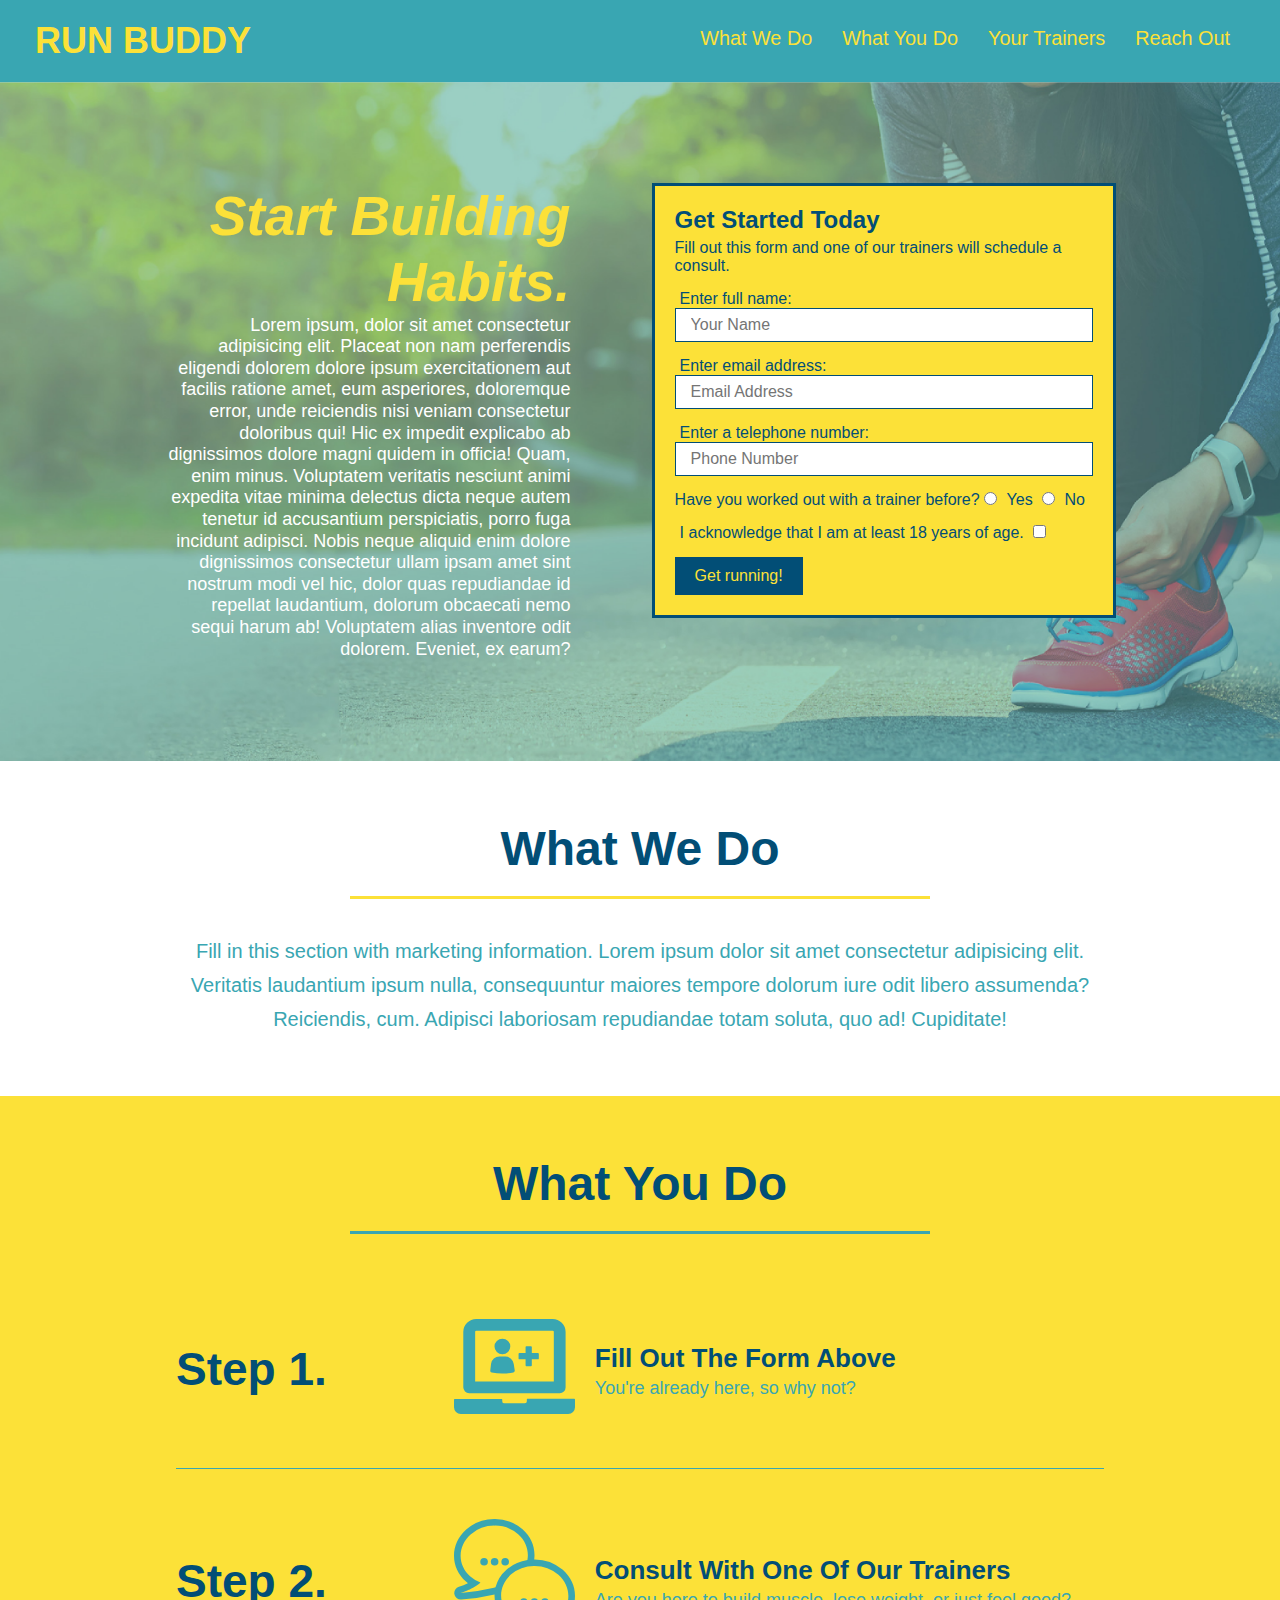
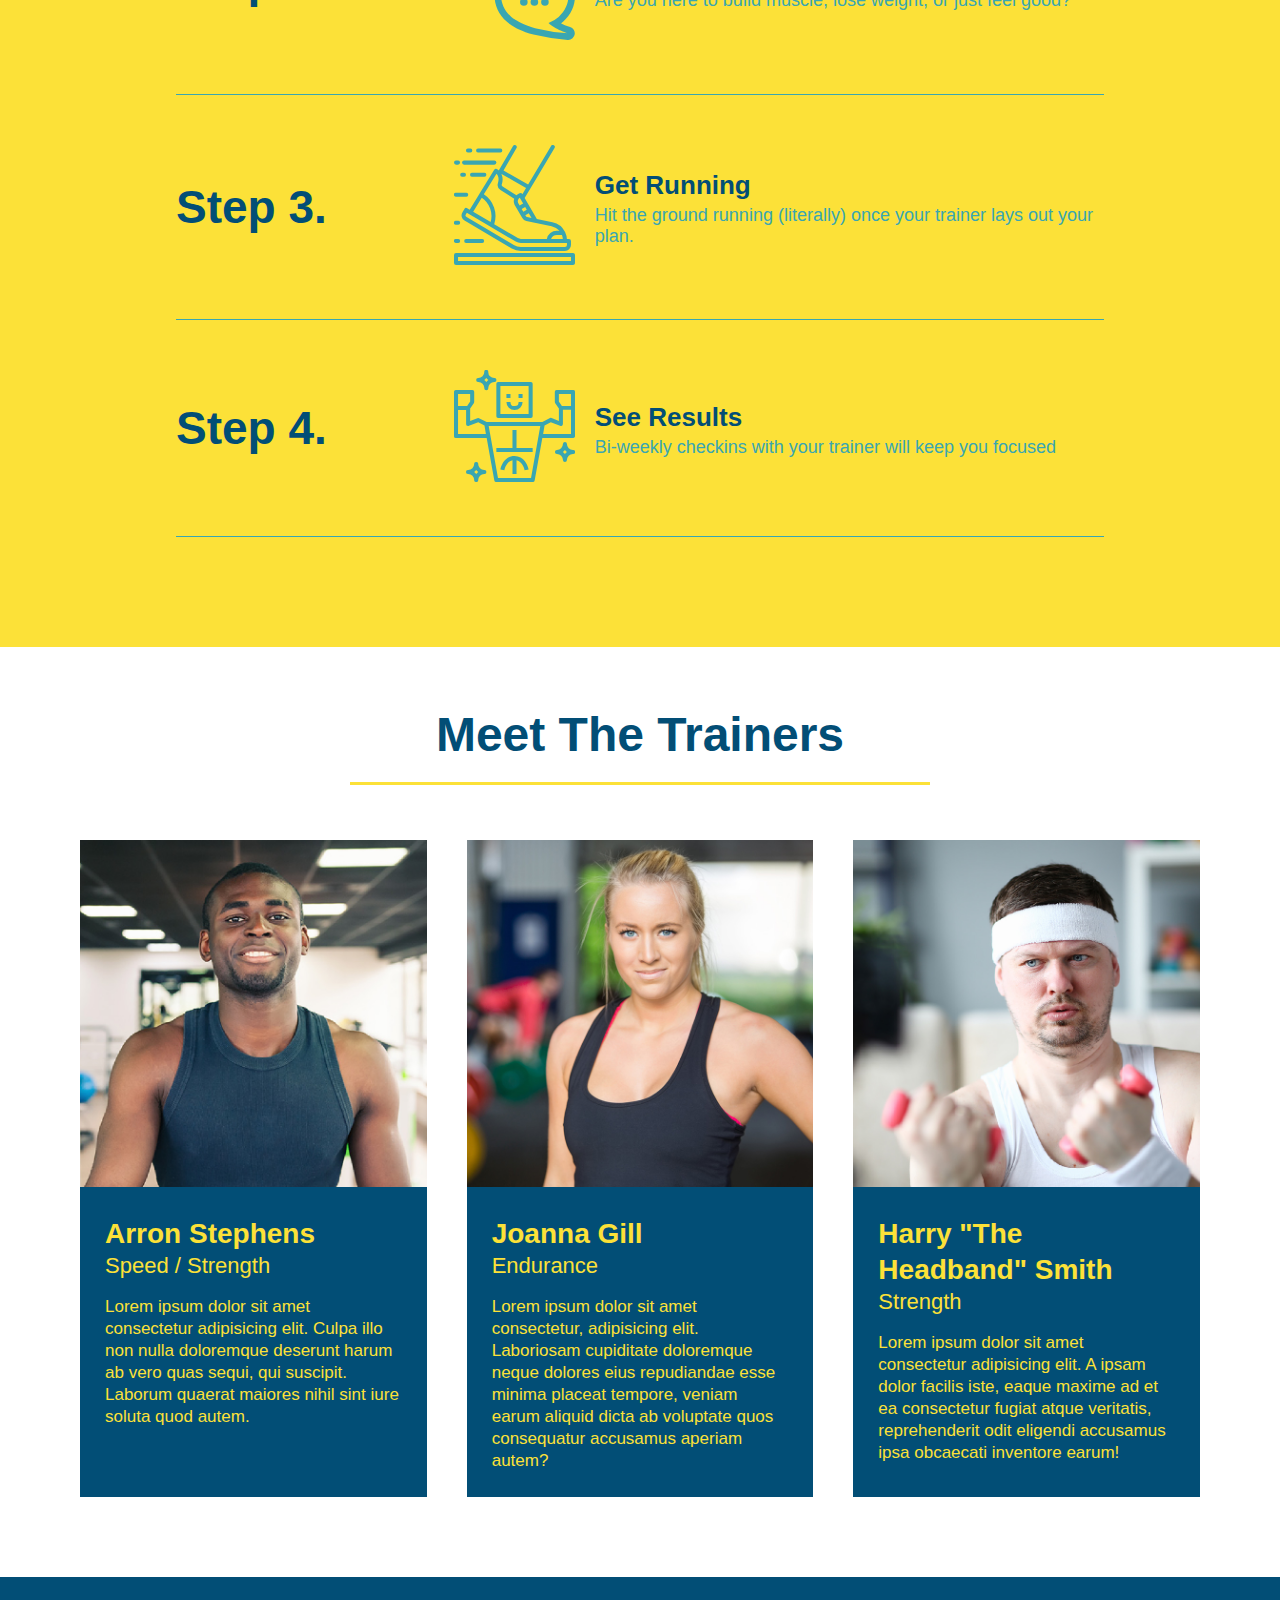
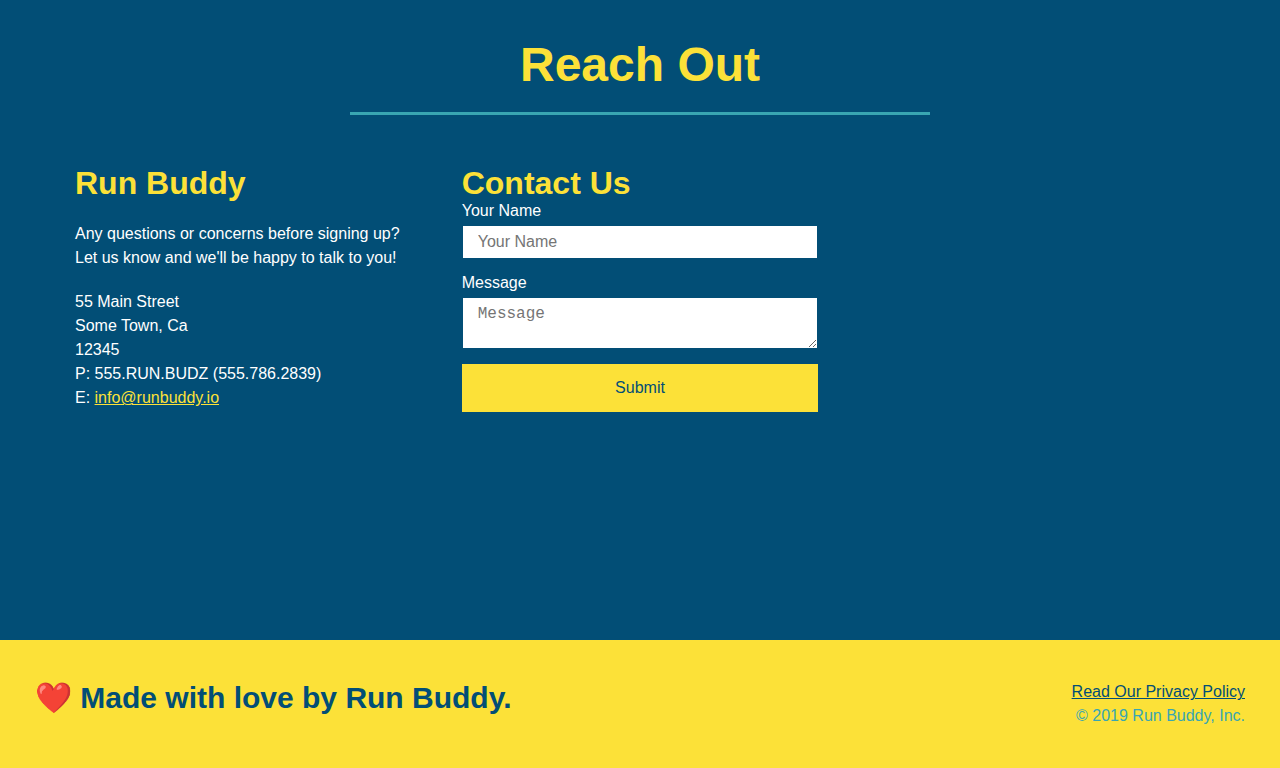
==== commit 22cae424: "initial @media add in" ====
--- a/index.html
+++ b/index.html
@@ -2,6 +2,7 @@
 <html lang="en">
     <head>
         <meta charset="UTF-8" />
+        <meta name="viewport" content="width=device-width, initial-scale=1.0" />
         <link rel="stylesheet" href="./assets/css/style.css">
                <title>Run Buddy</title>
     </head>
--- a/assets/css/style.css
+++ b/assets/css/style.css
@@ -45,7 +45,7 @@
 }
 
 header nav ul li a {
-  margin: 0 30px;
+  margin: 10px 15px;
   font-weight: lighter;
   font-size: 1.55vw;
 }
@@ -93,15 +93,15 @@
   display: flex;
   justify-content: center;
   flex-wrap: wrap;
-}
-
+  align-items: flex-start;
+}
 .hero-cta {
   width: 35%;
   text-align: right;
   margin: 3.5%;
   color: #fff;
   font-size: 18px;
-  line-height: 1.3;
+  line-height: 1.2;
 }
 
 .hero-cta h2 {
@@ -153,7 +153,7 @@
 
 /* SECTION TITLE STYLES START */
 .section-title {
-  font-size: 55px;
+  font-size: 48px;
   border-bottom: 3px solid;
   color: #024e76;
   padding-bottom: 20px;
@@ -358,4 +358,20 @@
 
 .flex-row {
   display: flex;
-}+}
+/* MEDIA QUERY FOR SMALLER DESKTOP SCREENS AND SMALLER */
+@media screen and (max-width: 980px) {
+    
+  }
+  
+  /* MEDIA QUERY FOR TABLETS AND SMALLER */
+  @media screen and (max-width: 768px) {
+    
+    }
+  }
+  
+  /* MEDIA QUERY FOR MOBILE PHONES AND SMALLER */
+  @media screen and (max-width: 575px) {
+    
+    }
+  }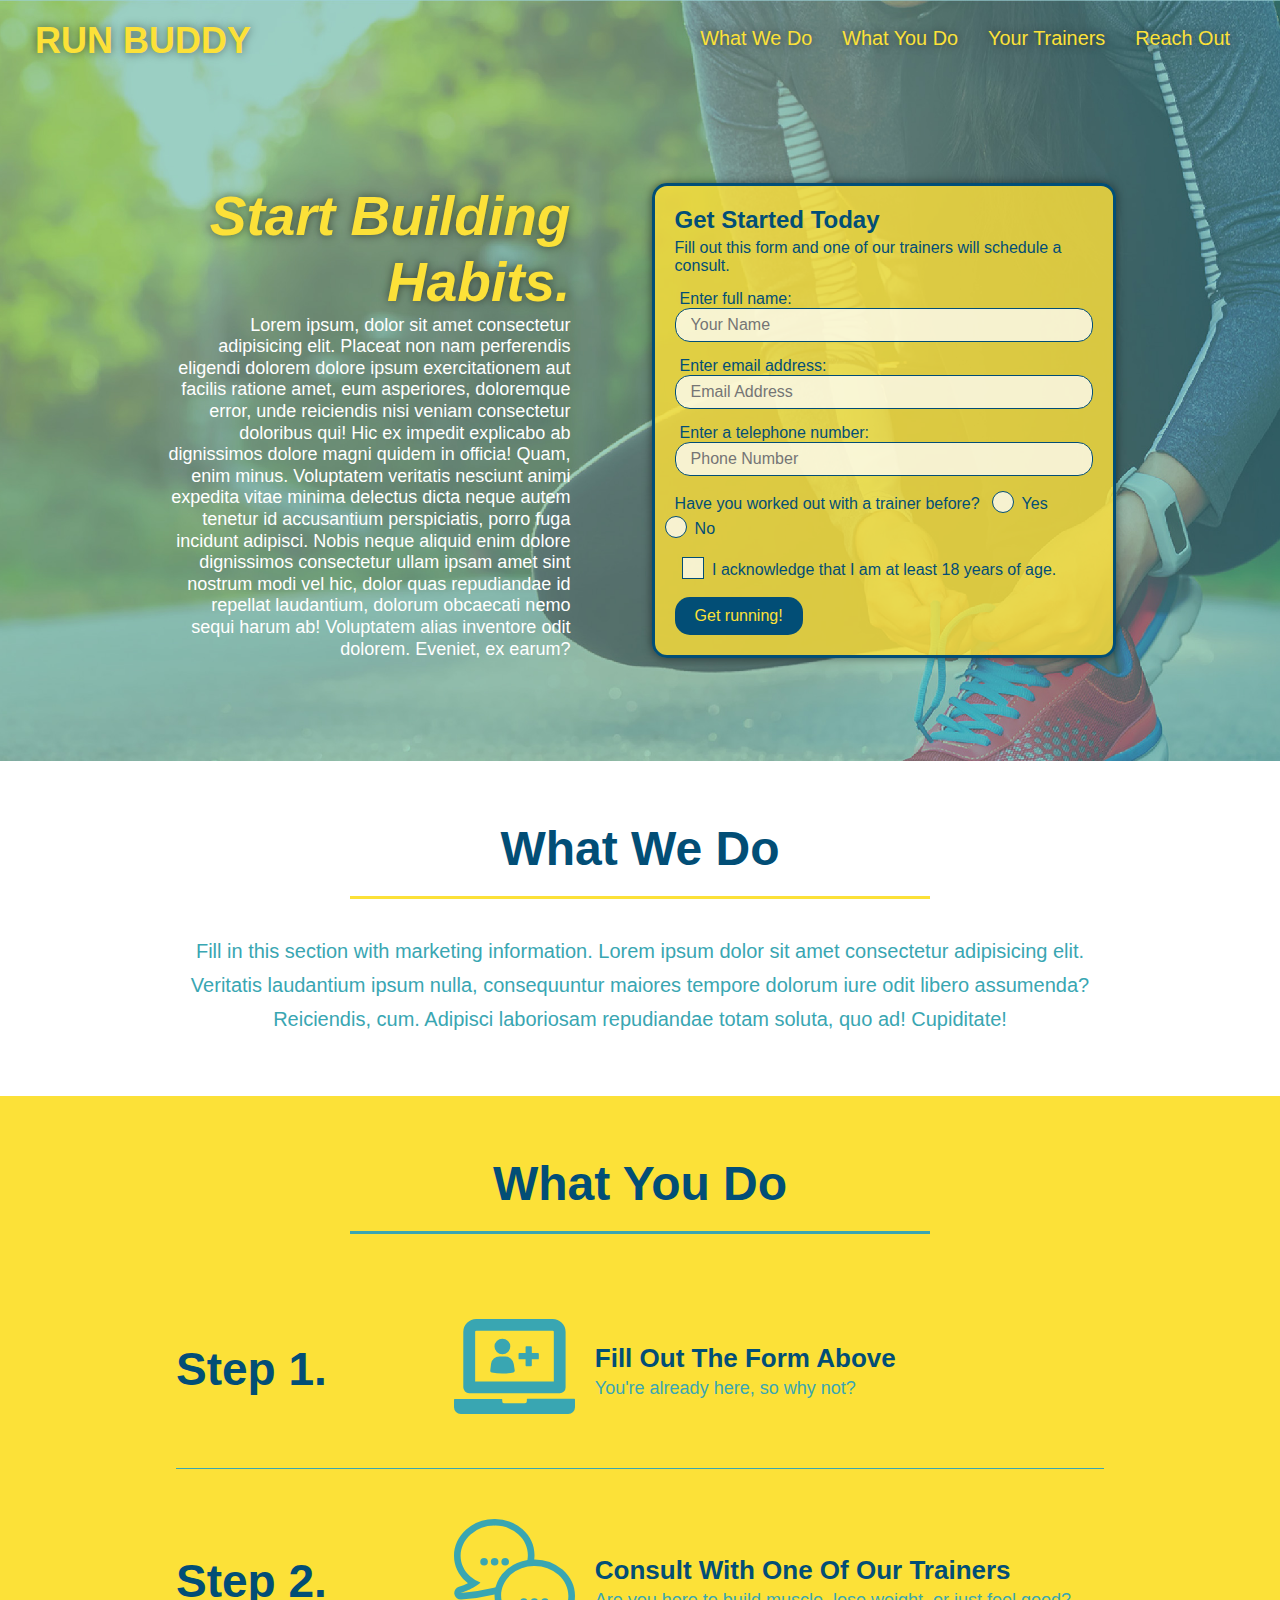
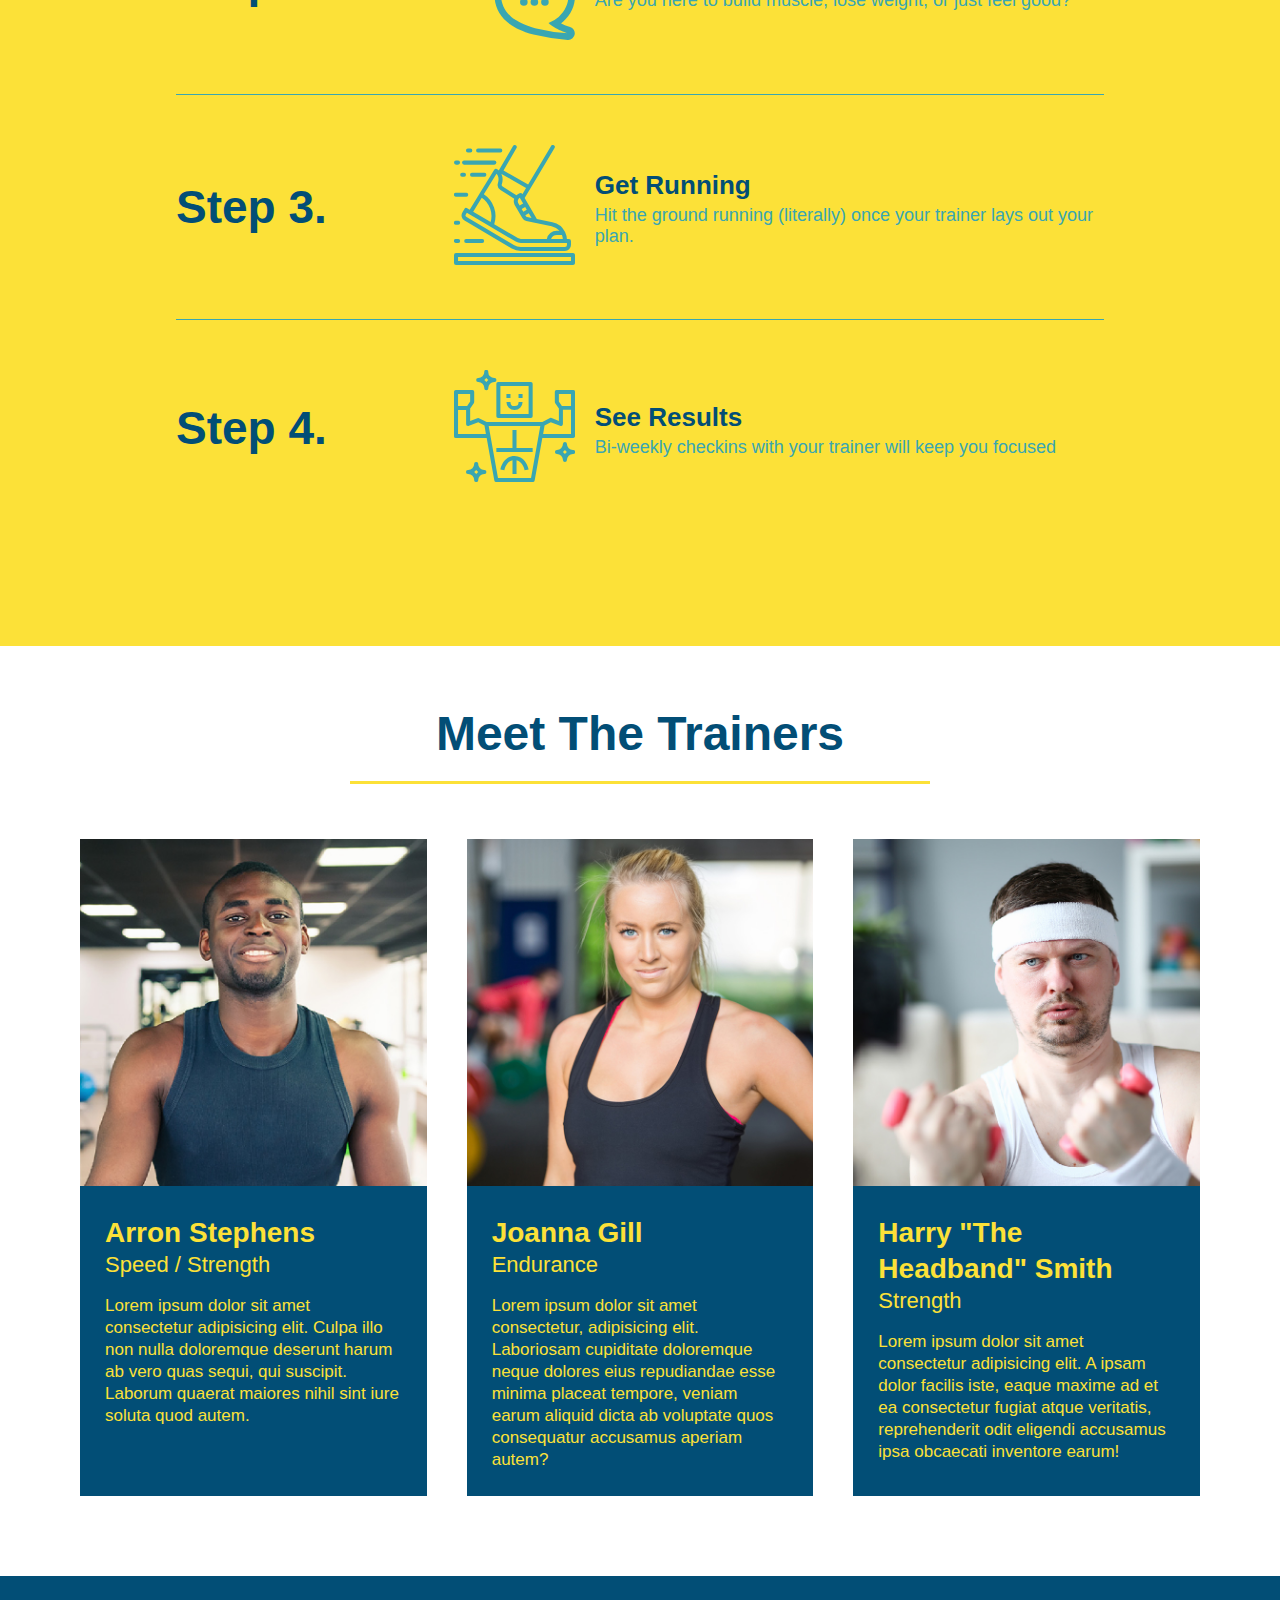
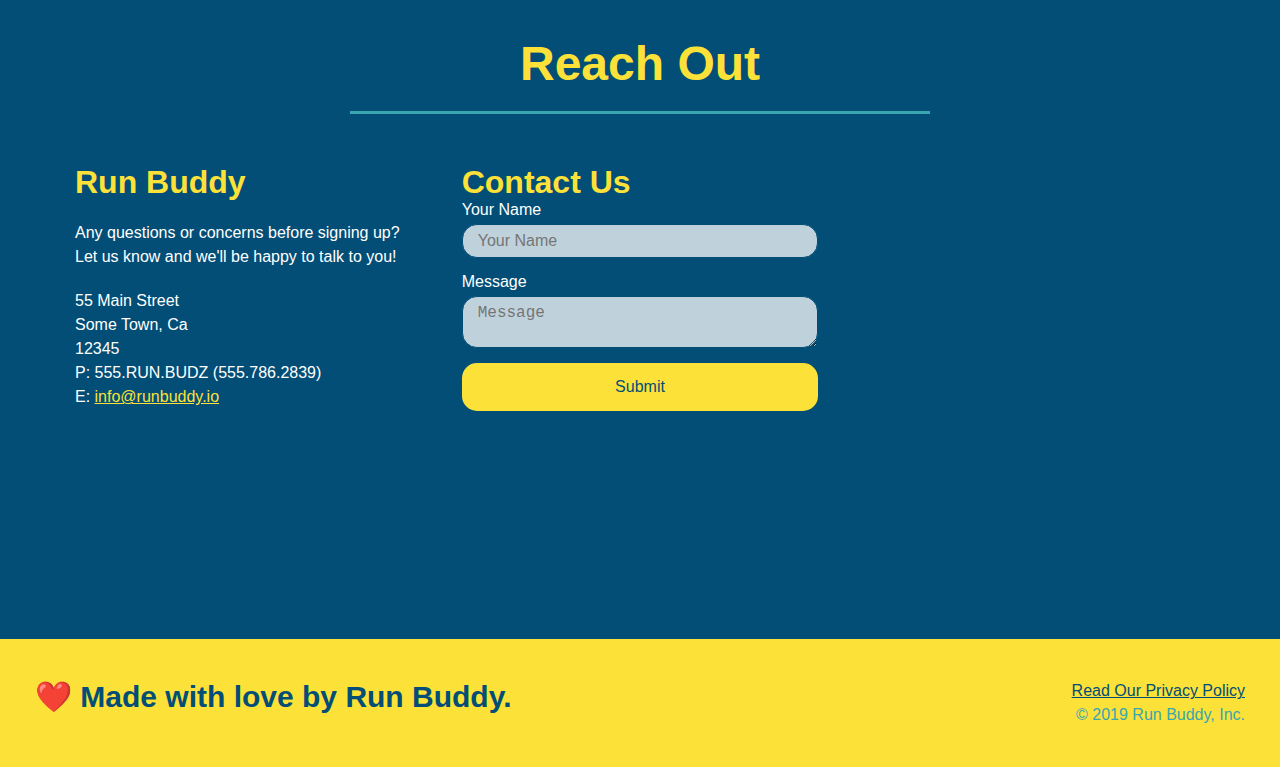
==== commit c95e4a85: "fixing box layout" ====
--- a/index.html
+++ b/index.html
@@ -50,16 +50,20 @@
                     <input type="tel" placeholder="Phone Number" name="phone" id="phone" class="form-input" />
                     <p>
                         Have you worked out with a trainer before?
-                        <input type="radio" name="trainer-confirm" id="trainer-yes" />
-                        <label for="trainer-yes">Yes</label>
-                        <input type="radio" name="trainer-confirm" id="trainer-no"/>
-                        <label for="trainer-no">No</label>
+                        <span class="radio-wrapper">
+                            <input type="radio" name="trainer-confirm" id="trainer-yes"/>
+                            <label for="trainer-yes">Yes</label>
+                        </span>
+                        <span class="radio-wrapper">
+                            <input type="radio" name="trainer-confirm" id="trainer-no"/>
+                            <label for="trainer-no">No</label>
+                        </span>
                     </p>
                     <p>
-                        <label for="checkbox">
-                        I acknowledge that I am at least 18 years of age.
-                        </label>
-                        <input type="checkbox" name="age-confirm" id="checkbox" />
+                        <span class="checkbox-wrapper">
+                            <input type="checkbox" name="trainer-confirm" id="trainer-no"/>
+                            <label for="checkbox">I acknowledge that I am at least 18 years of age.</label>
+                        </span>
                     </p>
                     <button type="submit">
                             Get running!
--- a/assets/css/style.css
+++ b/assets/css/style.css
@@ -18,6 +18,14 @@
   display: flex;
   justify-content: space-between;
   flex-wrap: wrap;
+  position: -webkit-sticky;
+  position: sticky;
+  top: 0;
+  background-image: url("../images/hero-bg.jpg");
+  background-size: cover;
+  background-attachment: fixed;
+  background-position: 80%;
+  z-index: 9999;
 }
 
 header h1 {
@@ -25,6 +33,7 @@
   margin: 0;
   font-size: 36px;
   color: #fce138;
+  text-shadow: 0 0 10px rgba(0, 0, 0, 0.5);
 }
 
 header a {
@@ -45,9 +54,16 @@
 }
 
 header nav ul li a {
-  margin: 10px 15px;
+  padding: 10px 15px;
   font-weight: lighter;
   font-size: 1.55vw;
+  text-shadow: 0 0 10px rgba(0, 0, 0, 0.5);
+}
+header nav ul li a:hover{
+  background: #fce138;
+  color: #024e76;
+  border-radius: 15px;
+  text-shadow: none;
 }
 
 /* HEADER / NAVBAR STYLES END */
@@ -89,11 +105,12 @@
 .hero {
   background-image: url('../images/hero-bg.jpg');
   background-size: cover;
-  background-position: center;
+  background-position: 80%;
   display: flex;
   justify-content: center;
   flex-wrap: wrap;
   align-items: flex-start;
+  background-attachment: fixed;
 }
 .hero-cta {
   width: 35%;
@@ -108,15 +125,18 @@
   font-style: italic;
   font-size: 55px;
   color: #fce138;
+  text-shadow: 0 0 10px rgba(0, 0, 0, 0.5);
 }
 
 .hero-form {
   border: 3px solid #024e76;
-  background-color: #fce138;
+  background-color: rgba(255, 225, 56, 0.8);
   padding: 20px;
   color: #024e76;
   width: 40%;
   margin: 3.5%;
+  box-shadow: 0 0 10px rgba(0, 0, 0, 0.5);
+  border-radius: 15px;
 }
 
 .hero-form h3 {
@@ -135,6 +155,12 @@
   color: #024e76;
   width: 100%;
   margin-bottom: 15px; 
+  border-radius: 15px;
+  background-color: rgba(255, 255, 255, 0.75);
+}
+.form-input:focus {
+  background-color: rgba(255, 255, 255, 1);
+  outline: none;
 }
 
 .hero-form label {
@@ -147,7 +173,62 @@
   border: none;
   padding: 10px 20px;
   font-size: 16px;
+  border-radius: 15px;
 } 
+.hero-form button:hover{
+  background-color: #39a6b2;
+}
+/*Pseudo for buttons and labels*/
+.checkbox-wrapper input, .radio-wrapper input {
+  opacity: 0;
+}
+.checkbox-wrapper label, .radio-wrapper label {
+  position: relative;
+  left: 10px;
+  margin: 10px;
+  line-height: 1.6;
+}
+.checkbox-wrapper label::before, .radio-wrapper label::before {
+  content: "";
+  height: 20px;
+  width: 20px;
+  background: rgba(255, 255, 255, 0.75);
+  border: 1px solid #024e76;
+  position: absolute;
+  top: -4px;
+  left: -30px;
+}
+.radio-wrapper label::before {
+  border-radius: 50%;
+}
+.radio-wrapper label::after {
+  content: "";
+  width: 20px;
+  height: 20px;
+  border-radius: 50%;
+  background: #024e76;
+  position: absolute;
+  left: -29px;
+  top: -3px;
+  background-image: radial-gradient(circle, #39a6b2, #024e76);
+}
+.checkbox-wrapper label::after {
+  content: "";
+  height: 6px;
+  width: 14px;
+  border-left: 2px solid #024e76;
+  border-bottom: 2px solid #024e76;
+  position: absolute;
+  left: -26px;
+  top: 1px;
+  transform: rotate(-58deg);
+}
+.checkbox-wrapper input + label::after, .radio-wrapper input + label::after {
+  content: none;
+}
+.checkbox-wrapper input:checked + label::after, .radio-wrapper input:checked + label::after {
+  content: "";
+}
 /* HERO STYLES END */
 
 
@@ -193,11 +274,13 @@
   margin: 50px auto;
   padding-bottom: 50px;
   width: 80%;
-  border-bottom: 1px solid #39a6b2;
   display: flex;
   flex-wrap: wrap;
   align-items: center;
   justify-content: space-between;
+}
+.step:not(:last-child){
+  border-bottom: 1px solid #39a6b2;
 }
 
 .step h3 {
@@ -328,6 +411,12 @@
   width: 100%;
   margin-bottom: 15px;
   margin-top: 5px;
+  border-radius: 15px;
+  background-color: rgba(255, 255, 255, 0.75);
+}
+.contact-form input:focus, .contact-form textarea:focus{
+  background-color: rgba(255, 255, 255, 1);
+  outline: none;
 }
 
 .contact-form button {
@@ -338,6 +427,11 @@
   text-align: center;
   padding: 15px 0;
   font-size: 16px;
+  border-radius: 15px;
+}
+.contact-form button:hover{
+  color: #fce138;
+  background: #39a6b2;
 }
 
 .contact-info a {
@@ -361,17 +455,91 @@
 }
 /* MEDIA QUERY FOR SMALLER DESKTOP SCREENS AND SMALLER */
 @media screen and (max-width: 980px) {
-    
+    header {
+        padding-bottom: 0;
+        justify-content: center;
+    }
+    header h1 {
+        width: 100%;
+    }
+    header nav ul {
+        margin-top: 20px;
+        width: 100%;
+        justify-content: center;
+    }
+    header nav ul li a {
+        font-size: 20px;
+    }
+    footer h2, footer div {
+        text-align: center;
+        width: 100%;
+    }
+    .hero-cta, .hero-form{
+      width: 100%;
+    }
+    .hero-cta{
+      text-align: center;
+    }
+    .section-title{
+      width: 80%;
+    }
+    .trainer{
+      flex: 0 70%;
+    }
+    .contact-info iframe{
+      flex: 1 100%;
+    }
+    header {
+    position: relative;
+    }
   }
   
   /* MEDIA QUERY FOR TABLETS AND SMALLER */
   @media screen and (max-width: 768px) {
-    
+    section {
+      padding: 30px 15px;
+    }
+    .step h3{
+      flex: 1 100%;
+      text-align: center;
+    }
+    .step-info {
+      flex: 2 100%;
+      text-align: center;
+      justify-content: center;
+    }
+    .step-img{
+      flex: 0 32%;
+      margin-right: 0;
+      margin-top: 15px;
+      margin-bottom: 15px;
+    }
+    .step-text {
+      flex: 100%;
     }
   }
   
   /* MEDIA QUERY FOR MOBILE PHONES AND SMALLER */
   @media screen and (max-width: 575px) {
-    
-    }
+    .hero-form button{
+      width: 100%;
+      }
+      .section-title{
+        width: 95%;
+      }
+      .intro p{
+        width: 100%;
+      }
+      .trainer{
+        flex: 0 100%;
+      }
+   .contact-info{
+     text-align: center;
+   }
+   .contact-info > *{
+     flex: 0 100%;
+   }
+   .contact-form{
+     order: 3;
+   }
   }